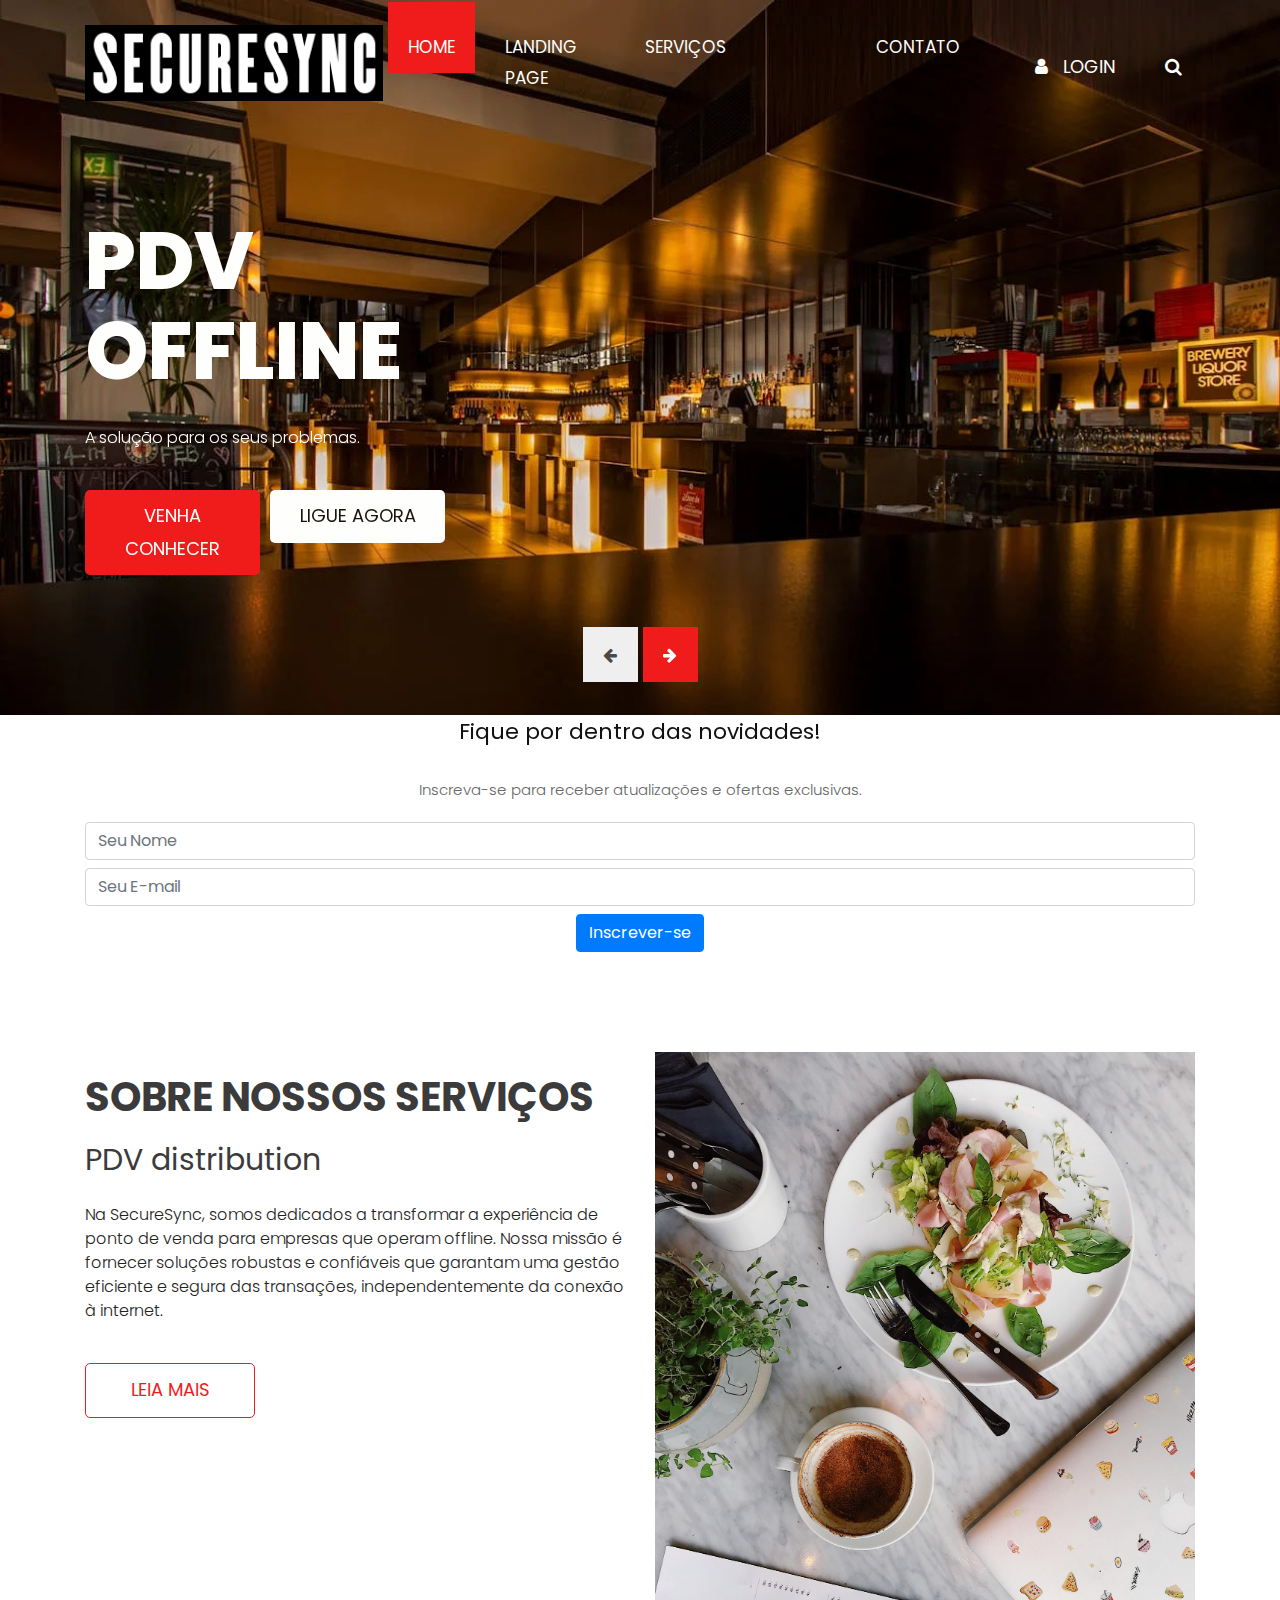
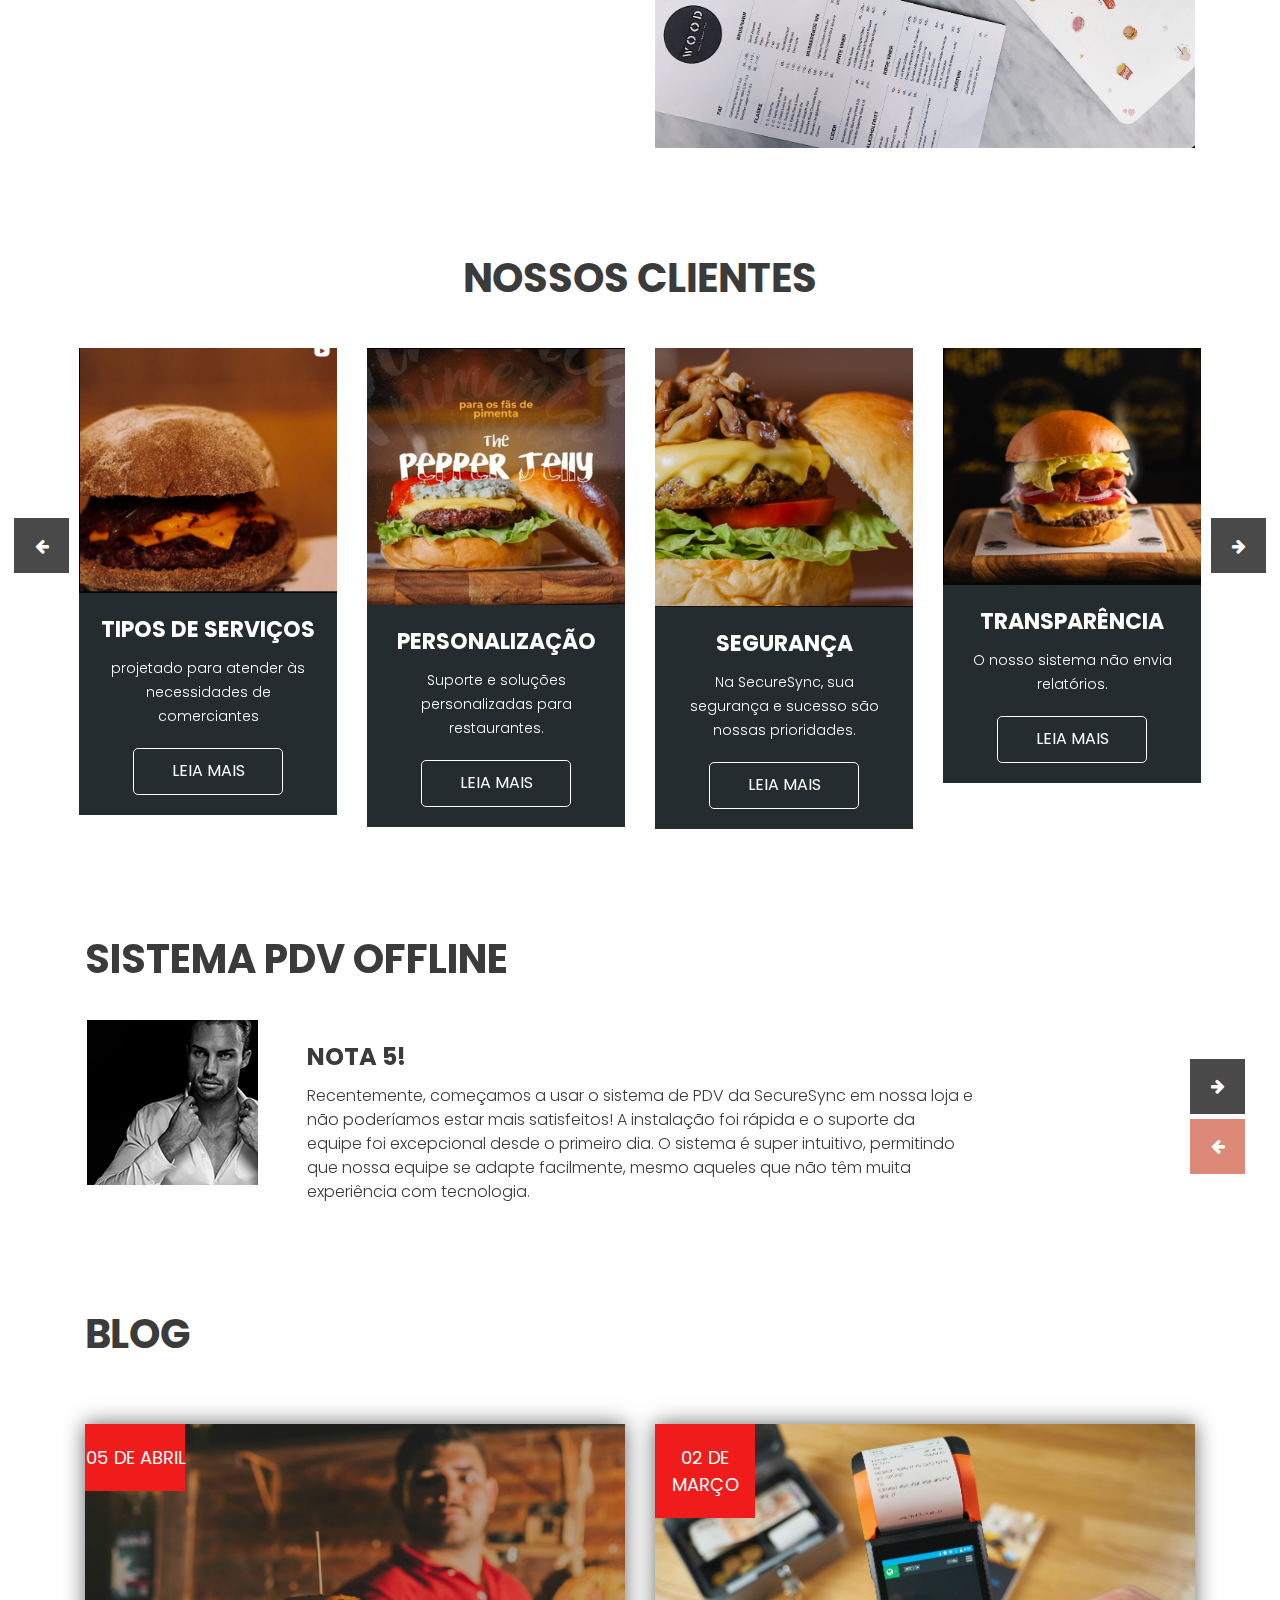
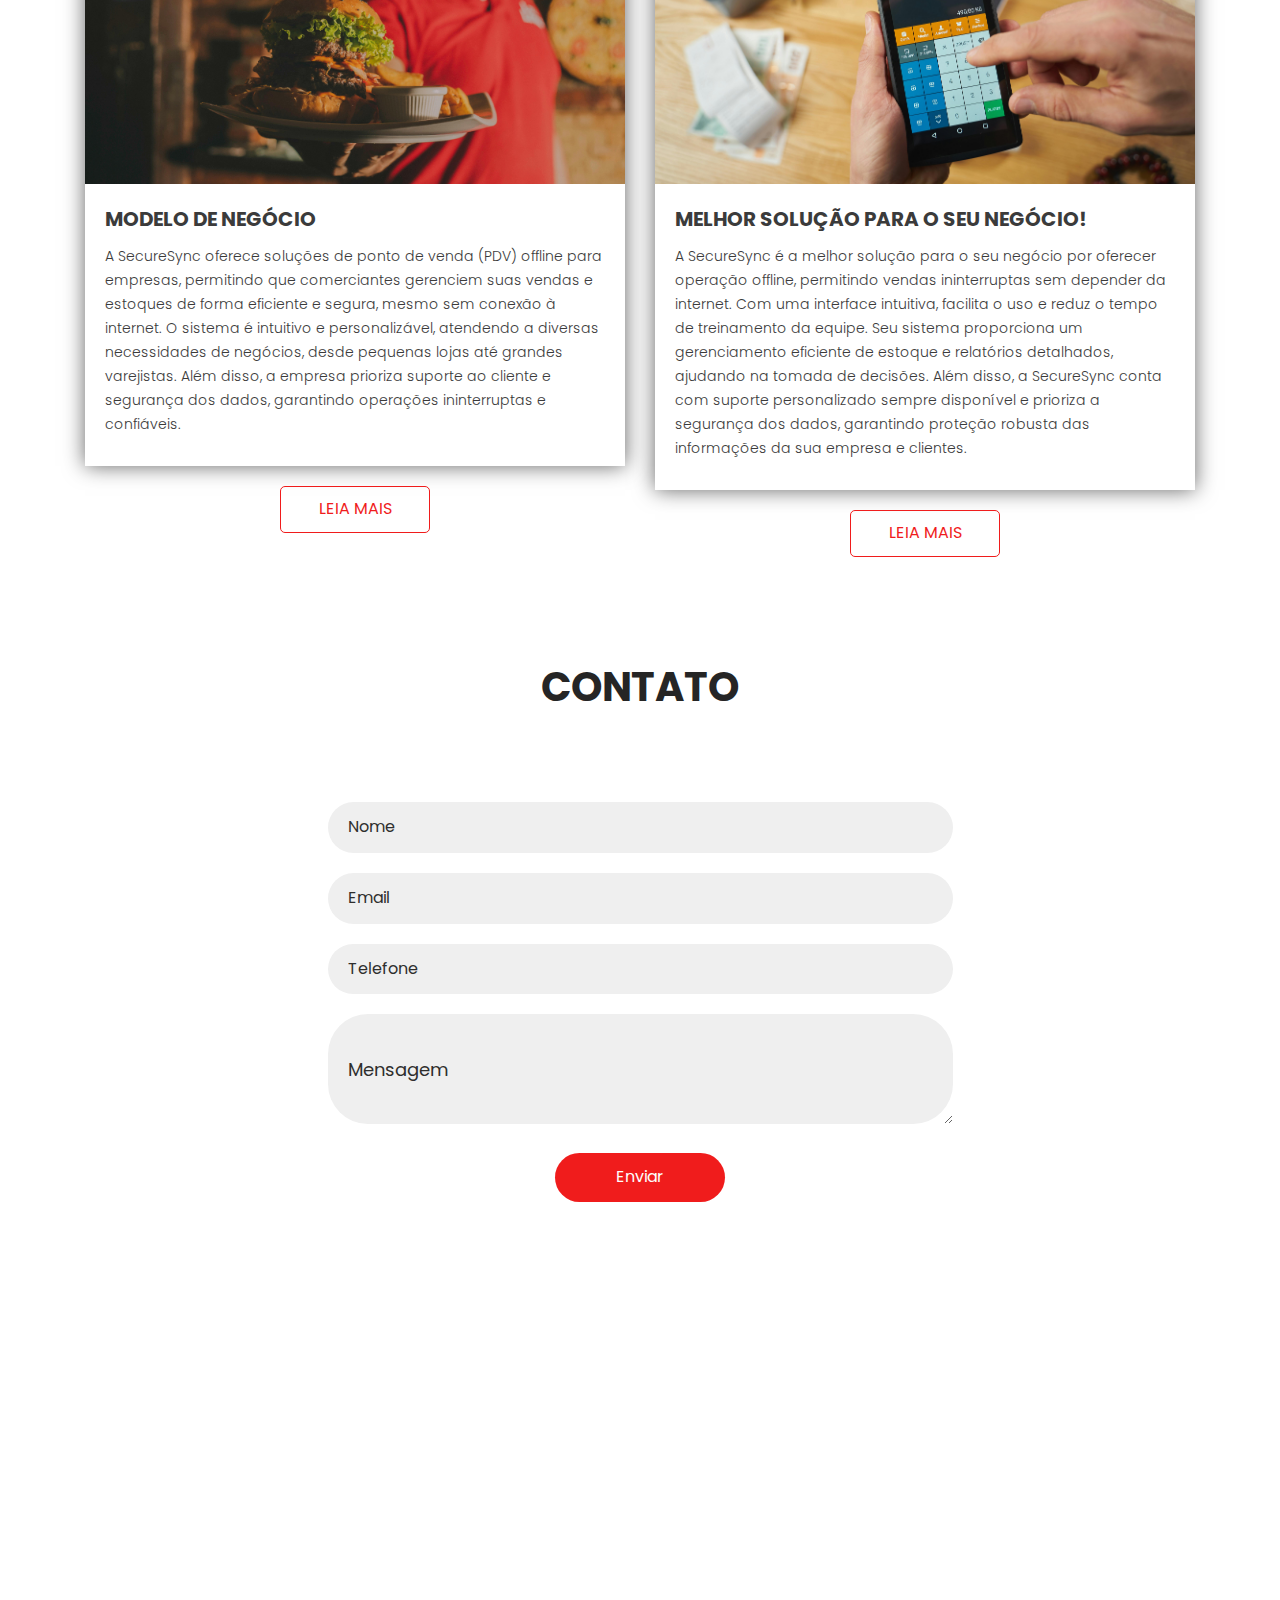
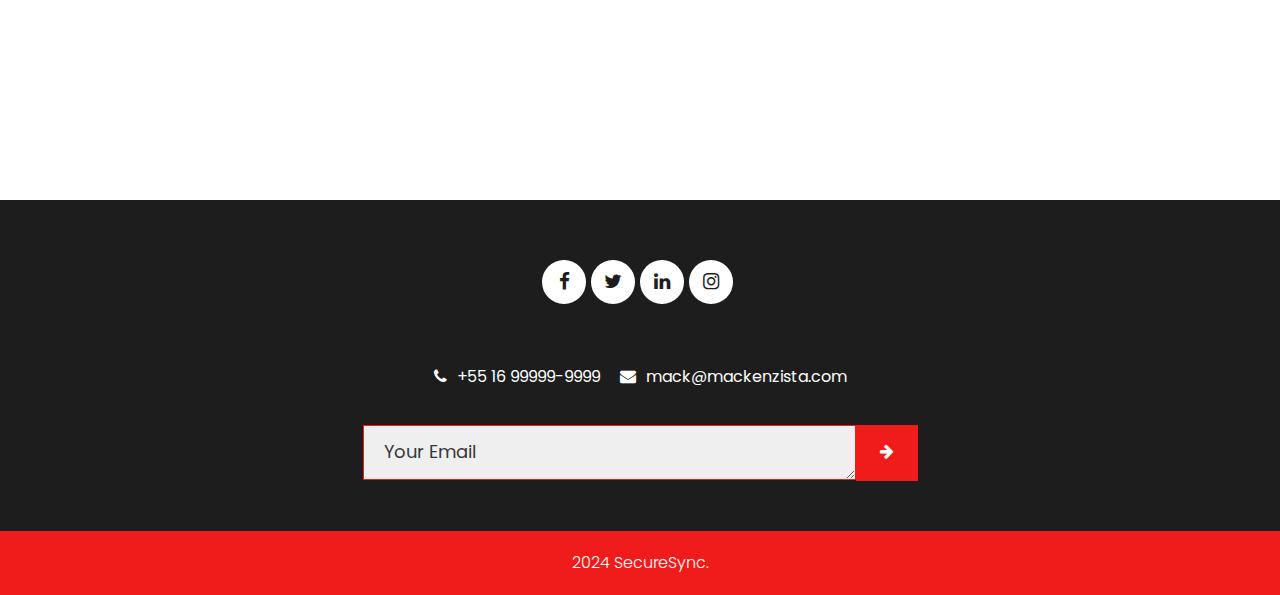
==== index.html @ dffb1c40 "v1.2" ====
<!DOCTYPE html>
<html>
   <head>
      <!-- basic -->
      <meta charset="utf-8">
      <meta http-equiv="X-UA-Compatible" content="IE=edge">
      <meta name="viewport" content="width=device-width, initial-scale=1">
      <!-- mobile metas -->
      <meta name="viewport" content="width=device-width, initial-scale=1">
      <meta name="viewport" content="initial-scale=1, maximum-scale=1">
      <!-- site metas -->
      <title>SECURESYNC</title>
      <meta name="keywords" content="">
      <meta name="description" content="">
      <meta name="author" content="">
      <!-- bootstrap css -->
      <link rel="stylesheet" type="text/css" href="css/bootstrap.min.css">
      <!-- style css -->
      <link rel="stylesheet" type="text/css" href="css/style.css">
      <!-- Responsive-->
      <link rel="stylesheet" href="css/responsive.css">
      <!-- fevicon -->
      <link rel="icon" href="images/fevicon.png" type="image/gif" />
      <!-- font css -->
      <link href="https://fonts.googleapis.com/css2?family=Poppins:wght@400;600;800&display=swap" rel="stylesheet">
      <!-- Scrollbar Custom CSS -->
      <link rel="stylesheet" href="css/jquery.mCustomScrollbar.min.css">
      <!-- Tweaks for older IEs-->
      <link rel="stylesheet" href="https://netdna.bootstrapcdn.com/font-awesome/4.0.3/css/font-awesome.css">
   </head>
   <body>
      <div class="header_section">
         <div class="container">
            <nav class="navbar navbar-expand-lg navbar-light bg-light">
               <a class="navbar-brand"href="index.html"><img src="images/logo.png"></a>
               <button class="navbar-toggler" type="button" data-toggle="collapse" data-target="#navbarSupportedContent" aria-controls="navbarSupportedContent" aria-expanded="false" aria-label="Toggle navigation">
               <span class="navbar-toggler-icon"></span>
               </button>
               <div class="collapse navbar-collapse" id="navbarSupportedContent">
                  <ul class="navbar-nav ml-auto">
                     <li class="nav-item active">
                        <a class="nav-link" href="index.html">HOME</a>
                     </li>
                     <li class="nav-item">
                        <a class="nav-link" href="about.html">LANDING PAGE</a>
                     </li>
                     <li class="nav-item">
                        <a class="nav-link" href="coffees.html">SERVIÇOS</a>
                     </li>
                     <li class="nav-item">
                        <a class="nav-link" href="shop.html"></a>
                     </li>
                     <li class="nav-item">
                        <a class="nav-link" href="blog.html"></a>
                     </li>
                     <li class="nav-item">
                        <a class="nav-link" href="contact.html">CONTATO</a>
                     </li>
                  </ul>
                  <form class="form-inline my-2 my-lg-0">
                     <div class="login_bt">
                        <ul>
                           <li><a href="#"><span class="user_icon"><i class="fa fa-user" aria-hidden="true"></i></span>Login</a></li>
                           <li><a href="#"><i class="fa fa-search" aria-hidden="true"></i></a></li>
                        </ul>
                     </div>
                  </form>
               </div>
            </nav>
         </div>
         <!-- banner section start --> 
         <div class="banner_section layout_padding">
            <div class="container">
               <div id="banner_slider" class="carousel slide" data-ride="carousel">
                  <div class="carousel-inner">
                     <div class="carousel-item active">
                        <div class="row">
                           <div class="col-md-12">
                              <div class="banner_taital_main">
                                 <h1 class="banner_taital">PDV <br>OFFLINE</h1>
                                 <p class="banner_text">A solução para os seus problemas. </p>
                                 <div class="btn_main">
                                    <div class="about_bt active"><a href="#">VENHA CONHECER</a></div>
                                    <div class="callnow_bt"><a href="#">Ligue Agora</a></div>
                                 </div>
                              </div>
                           </div>
                        </div>
                     </div>
                     <div class="carousel-item">
                        <div class="row">
                           <div class="col-md-12">
                              <div class="banner_taital_main">
                                 <h1 class="banner_taital">O SISTEMA<br>OFFLINE DE VENDAS</h1>
                                 <p class="banner_text">Venha conhecer a solução PDV para o seu restaurante. </p>
                                 <div class="btn_main">
                                    <div class="about_bt active"><a href="#">VENHA CONHECER</a></div>
                                    <div class="callnow_bt"><a href="#">Ligue Agora</a></div>
                                 </div>
                              </div>
                           </div>
                        </div>
                     </div>
                     <div class="carousel-item">
                        <div class="row">
                           <div class="col-md-12">
                              <div class="banner_taital_main">
                                 <h1 class="banner_taital">PDV <br>OFFLINE</h1>
                                 <p class="banner_text">A solução para os seus problemas. </p>
                                 <div class="btn_main">
                                    <div class="about_bt active"><a href="#">About Us</a></div>
                                    <div class="callnow_bt"><a href="#">Call Now</a></div>
                                 </div>
                              </div>
                           </div>
                        </div>
                     </div>
                  </div>
                  <a class="carousel-control-prev" href="#banner_slider" role="button" data-slide="prev">
                  <i class="fa fa-arrow-left"></i>
                  </a>
                  <a class="carousel-control-next" href="#banner_slider" role="button" data-slide="next">
                  <i class="fa fa-arrow-right"></i>
                  </a>
               </div>
            </div>
         </div>
         <!-- banner section end -->
      </div>
      <!-- header section end -->

      <!-- form section start -->
       <div><div class="lead_capture_section layout_padding">
         <div class="container">
            <h2 class="text-center">Fique por dentro das novidades!</h2>
            <p class="text-center">Inscreva-se para receber atualizações e ofertas exclusivas.</p>
            <form action="https://hooks.zapier.com/hooks/catch/20172269/2dtt31l/" method="POST" onsubmit="handleSubmit(event)" class="text-center">
               <input type="text" name="nome" placeholder="Seu Nome" required class="form-control mb-2" />
               <input type="email" name="email" placeholder="Seu E-mail" required class="form-control mb-2" />
               <button type="submit" class="btn btn-primary">Inscrever-se</button>
            </form>
            
            <div id="thank-you-message" style="display:none; margin-top: 20px;">
                <h1>Obrigado por se inscrever!</h1>
                <p>Você receberá atualizações em seu e-mail.</p>
            </div>
      <!-- form section end -->
                   
         </div>
      </div>
      </div>
      <!-- about section start -->
      <div class="about_section layout_padding">
         <div class="container">
            <div class="about_section_2">
               <div class="row">
                  <div class="col-md-6"> 
                     <div class="about_taital_box">
                        <h1 class="about_taital">Sobre nossos serviços</h1>
                        <h1 class="about_taital_1">PDV distribution</h1>
                        <p class=" about_text"> Na SecureSync, somos dedicados a transformar a experiência de ponto de venda para empresas que operam offline. Nossa missão é fornecer soluções robustas e confiáveis que garantam uma gestão eficiente e segura das transações, independentemente da conexão à internet.</p>
                        <div class="readmore_btn"><a href="#">Leia mais</a></div>
                     </div>
                  </div>
                  <div class="col-md-6"> 
                     <div class="image_iman"><img src="images/about-img.png" class="about_img"></div>
                  </div>
               </div>
            </div>
         </div>
      </div>
      <!-- about section end -->
      <!-- coffee section start -->
      <div class="coffee_section layout_padding">
         <div class="container">
            <div class="row">
               <div class="col-md-12">
                  <h1 class="coffee_taital">NOSSOS CLIENTES</h1>
               </div>
            </div>
         </div>
         <div class="coffee_section_2">
            <div id="main_slider" class="carousel slide" data-ride="carousel">
               <div class="carousel-inner">
                  <div class="carousel-item active">
                     <div class="container-fluid">
                        <div class="row">
                           <div class="col-lg-3 col-md-6">
                              <div class="coffee_img"><img src="images/img-1.png"></div>
                              <div class="coffee_box">
                                 <h3 class="types_text">TIPOS DE SERVIÇOS</h3>
                                 <p class="looking_text">projetado para atender às necessidades de comerciantes</p>
                                 <div class="read_bt"><a href="#">Leia mais</a></div>
                              </div>
                           </div>
                           <div class="col-lg-3 col-md-6">
                              <div class="coffee_img"><img src="images/img-2.png"></div>
                              <div class="coffee_box">
                                 <h3 class="types_text">PERSONALIZAÇÃO</h3>
                                 <p class="looking_text">Suporte e soluções personalizadas para restaurantes.</p>
                                 <div class="read_bt"><a href="#">Leia mais</a></div>
                              </div>
                           </div>
                           <div class="col-lg-3 col-md-6">
                              <div class="coffee_img"><img src="images/img-3.png"></div>
                              <div class="coffee_box">
                                 <h3 class="types_text">SEGURANÇA</h3>
                                 <p class="looking_text">Na SecureSync, sua segurança e sucesso são nossas prioridades.</p>
                                 <div class="read_bt"><a href="#">Leia mais</a></div>
                              </div>
                           </div>
                           <div class="col-lg-3 col-md-6">
                              <div class="coffee_img"><img src="images/img-4.png"></div>
                              <div class="coffee_box">
                                 <h3 class="types_text">TRANSPARÊNCIA</h3>
                                 <p class="looking_text">O nosso sistema não envia relatórios.</p>
                                 <div class="read_bt"><a href="#">Leia mais</a></div>
                              </div>
                           </div>
                        </div>
                     </div>
                  </div>
                  <div class="carousel-item">
                     <div class="container-fluid">
                        <div class="row">
                           <div class="col-lg-3 col-md-6">
                              <div class="coffee_img"><img src="images/img-1.png"></div>
                              <div class="coffee_box">
                                 <h3 class="types_text">TIPOS DE SERVIÇOS</h3>
                                 <p class="looking_text">projetado para atender às necessidades de comerciantes</p>
                                 <div class="read_bt"><a href="#">Leia mais</a></div>
                              </div>
                           </div>
                           <div class="col-lg-3 col-md-6">
                              <div class="coffee_img"><img src="images/img-2.png"></div>
                              <div class="coffee_box">
                                 <h3 class="types_text">PERSONALIZAÇÃO</h3>
                                 <p class="looking_text">Suporte e soluções personalizadas</p>
                                 <div class="read_bt"><a href="#">Leia mais</a></div>
                              </div>
                           </div>
                           <div class="col-lg-3 col-md-6">
                              <div class="coffee_img"><img src="images/img-3.png"></div>
                              <div class="coffee_box">
                                 <h3 class="types_text">SEGURANÇA</h3>
                                 <p class="looking_text">Na SecureSync, sua segurança e sucesso são nossas prioridades.</p>
                                 <div class="read_bt"><a href="#">Leia mais</a></div>
                              </div>
                           </div>
                           <div class="col-lg-3 col-md-6">
                              <div class="coffee_img"><img src="images/img-4.png"></div>
                              <div class="coffee_box">
                                 <h3 class="types_text">O nosso sistema não envia relatórios.</h3>
                                 <p class="looking_text">.</p>
                                 <div class="read_bt"><a href="#">Leia mais</a></div>
                              </div>
                           </div>
                        </div>
                     </div>
                  </div>
                  <div class="carousel-item">
                     <div class="container-fluid">
                        <div class="row">
                           <div class="col-lg-3 col-md-6">
                              <div class="coffee_img"><img src="images/img-1.png"></div>
                              <div class="coffee_box">
                                 <h3 class="types_text">TIPOS DE SERVIÇOS</h3>
                                 <p class="looking_text">projetado para atender às necessidades de comerciantes</p>
                                 <div class="read_bt"><a href="#">Leia mais</a></div>
                              </div>
                           </div>
                           <div class="col-lg-3 col-md-6">
                              <div class="coffee_img"><img src="images/img-2.png"></div>
                              <div class="coffee_box">
                                 <h3 class="types_text">PERSONALIZAÇÃO</h3>
                                 <p class="looking_text">Suporte e soluções personalizadas</p>
                                 <div class="read_bt"><a href="#">Leia mais</a></div>
                              </div>
                           </div>
                           <div class="col-lg-3 col-md-6">
                              <div class="coffee_img"><img src="images/img-3.png"></div>
                              <div class="coffee_box">
                                 <h3 class="types_text">SEGURANÇA</h3>
                                 <p class="looking_text">Na SecureSync, sua segurança e sucesso são nossas prioridades.</p>
                                 <div class="read_bt"><a href="#">Leia mais</a></div>
                              </div>
                           </div>
                           <div class="col-lg-3 col-md-6">
                              <div class="coffee_img"><img src="images/img-4.png"></div>
                              <div class="coffee_box">
                                 <h3 class="types_text">TRANSPARÊNCIA</h3>
                                 <p class="looking_text">O nosso sistema não envia relatórios.</p>
                                 <div class="read_bt"><a href="#">Leia mais</a></div>
                              </div>
                           </div>
                        </div>
                     </div>
                  </div>
               </div>
               <a class="carousel-control-prev" href="#main_slider" role="button" data-slide="prev">
               <i class="fa fa-arrow-left"></i>
               </a>
               <a class="carousel-control-next" href="#main_slider" role="button" data-slide="next">
               <i class="fa fa-arrow-right"></i>
               </a>
            </div>
         </div>
      </div>
      <!-- coffee section end -->
      <!-- client section start -->
      <div class="client_section layout_padding">
         <div class="container">
            <div id="custom_slider" class="carousel slide" data-ride="carousel">
               <div class="carousel-inner">
                  <div class="carousel-item active">
                     <div class="row">
                        <div class="col-md-12">
                           <h1 class="about_taital">SISTEMA PDV OFFLINE</h1>
                        </div>
                     </div>
                     <div class="client_section_2">
                        <div class="client_taital_main">
                           <div class="client_left">
                              <div class="client_img"><img src="images/client-img1.png"></div>
                           </div>
                           <div class="client_right">
                              <h3 class="moark_text">NOTA 5!</h3>
                              <p class="client_text">Recentemente, começamos a usar o sistema de PDV da SecureSync em nossa loja e não poderíamos estar mais satisfeitos! A instalação foi rápida e o suporte da equipe foi excepcional desde o primeiro dia. O sistema é super intuitivo, permitindo que nossa equipe se adapte facilmente, mesmo aqueles que não têm muita experiência com tecnologia.</p>
                           </div>
                        </div>
                     </div>
                  </div>
                  <div class="carousel-item">
                     <div class="row">
                        <div class="col-md-12">
                           <h1 class="about_taital">CLIENTES</h1>
                        </div>
                     </div>
                     <div class="client_section_2">
                        <div class="client_taital_main">
                           <div class="client_left">
                              <div class="client_img"><img src="images/client-img1.png"></div>
                           </div>
                           <div class="client_right">
                              <h3 class="moark_text">Uma mão na roda!</h3>
                              <p class="client_text">O fato de funcionar offline é um grande diferencial para nós, pois nunca temos problemas com a conexão durante as vendas. Além disso, as funcionalidades de gerenciamento de estoque e relatórios são muito úteis e nos ajudam a tomar decisões mais informadas.</p>
                           </div>
                        </div>
                     </div>
                  </div>
                  <div class="carousel-item">
                     <div class="row">
                        <div class="col-md-12">
                           <h1 class="about_taital">CLIENTES</h1>
                        </div>
                     </div>
                     <div class="client_section_2">
                        <div class="client_taital_main">
                           <div class="client_left">
                              <div class="client_img"><img src="images/client-img1.png"></div>
                           </div>
                           <div class="client_right">
                              <h3 class="moark_text">A solução para os problemas!</h3>
                              <p class="client_text">Recomendo a SecureSync a qualquer comerciante que esteja procurando uma solução confiável e eficiente para o ponto de venda. Com certeza, estamos vendo uma melhoria significativa na nossa operação!</p>
                           </div>
                        </div>
                     </div>
                  </div>
               </div>
               <a class="carousel-control-prev" href="#custom_slider" role="button" data-slide="prev">
               <i class="fa fa-arrow-left"></i>
               </a>
               <a class="carousel-control-next" href="#custom_slider" role="button" data-slide="next">
               <i class="fa fa-arrow-right"></i>
               </a>
            </div>
         </div>
      </div>
      <!-- client section end -->
      <!-- blog section start -->
      <div class="blog_section layout_padding">
         <div class="container">
            <div class="row">
               <div class="col-md-12">
                  <h1 class="about_taital">BLOG</h1>
               </div>
            </div>
            <div class="blog_section_2">
               <div class="row">
                  <div class="col-md-6">
                     <div class="blog_box">
                        <div class="blog_img"><img src="images/blog-img1.png"></div>
                        <h4 class="date_text">05 DE ABRIL</h4>
                        <h4 class="prep_text">MODELO DE NEGÓCIO</h4>
                        <p class="lorem_text">A SecureSync oferece soluções de ponto de venda (PDV) offline para empresas, permitindo que comerciantes gerenciem suas vendas e estoques de forma eficiente e segura, mesmo sem conexão à internet. O sistema é intuitivo e personalizável, atendendo a diversas necessidades de negócios, desde pequenas lojas até grandes varejistas. Além disso, a empresa prioriza suporte ao cliente e segurança dos dados, garantindo operações ininterruptas e confiáveis.</p>
                     </div>
                     <div class="read_btn"><a href="#">Leia mais</a></div>
                  </div>
                  <div class="col-md-6">
                     <div class="blog_box">
                        <div class="blog_img"><img src="images/blog-img2.png"></div>
                        <h4 class="date_text">02 DE MARÇO</h4>
                        <h4 class="prep_text">Melhor solução para o seu negócio!</h4>
                        <p class="lorem_text">A SecureSync é a melhor solução para o seu negócio por oferecer operação offline, permitindo vendas ininterruptas sem depender da internet. Com uma interface intuitiva, facilita o uso e reduz o tempo de treinamento da equipe. Seu sistema proporciona um gerenciamento eficiente de estoque e relatórios detalhados, ajudando na tomada de decisões. Além disso, a SecureSync conta com suporte personalizado sempre disponível e prioriza a segurança dos dados, garantindo proteção robusta das informações da sua empresa e clientes.</p>
                     </div>
                     <div class="read_btn"><a href="#">Leia mais</a></div>
                  </div>
               </div>
            </div>
         </div>
      </div>
      <!-- blog section end -->
      <!-- contact section start -->
      <div class="contact_section layout_padding">
         <div class="container">
            <div class="row">
               <div class="col-sm-12">
                  <h1 class="contact_taital">CONTATO</h1>
               </div>
            </div>
         </div>
         <div class="container-fluid">
            <div class="contact_section_2">
               <div class="row">
                  <div class="col-md-12">
                     <div class="mail_section_1">
                        <input type="text" class="mail_text" placeholder="Nome" name="Seu nome">
                        <input type="text" class="mail_text" placeholder="Email" name="Seu email">
                        <input type="text" class="mail_text" placeholder="Telefone" name="Seu número de telefone">
                        <textarea class="massage-bt" placeholder="Mensagem" rows="5" id="comment" name="Sua mensagem"></textarea>
                        <div class="send_bt"><a href="#">Enviar</a></div>
                     </div>
                  </div>
                  <div class="map_main">
                     <div class="map-responsive">
                        <iframe src="https://www.google.com/maps/embed/v1/place?key=AIzaSyA0s1a7phLN0iaD6-UE7m4qP-z21pH0eSc&amp;q=Eiffel+Tower+Paris+France" width="250" height="500" frameborder="0" style="border:0; width: 100%;" allowfullscreen=""></iframe>
                     </div>
                  </div>
               </div>
            </div>
         </div>
      </div>
      <!-- contact section end -->
      <!-- footer section start -->
      <div class="footer_section layout_padding">
         <div class="container">
            <div class="row">
               <div class="col-md-12">
                  <div class="footer_social_icon">
                     <ul>
                        <li><a href="#"><i class="fa fa-facebook" aria-hidden="true"></i></a></li>
                        <li><a href="#"><i class="fa fa-twitter" aria-hidden="true"></i></a></li>
                        <li><a href="#"><i class="fa fa-linkedin" aria-hidden="true"></i></a></li>
                        <li><a href="#"><i class="fa fa-instagram" aria-hidden="true"></i></a></li>
                     </ul>
                  </div>
                  <div class="location_text">
                     <ul>
                        <li>
                           <a href="#">
                           <i class="fa fa-phone" aria-hidden="true"></i><span class="padding_left_10">+55 16 99999-9999</span>
                           </a>
                        </li>
                        <li>
                           <a href="#">
                           <i class="fa fa-envelope" aria-hidden="true"></i><span class="padding_left_10">mack@mackenzista.com</span>
                           </a>
                        </li>
                     </ul>
                  </div>
                  <div class="form-group">
                     <textarea class="update_mail" placeholder="Your Email" rows="5" id="comment" name="Your Email"></textarea>
                     <div class="subscribe_bt"><a href="#"><i class="fa fa-arrow-right" aria-hidden="true"></i></a></div>
                  </div>
               </div>
            </div>
         </div>
      </div>
      <!-- footer section end -->
      <!-- copyright section start -->
      <div class="copyright_section">
         <div class="container">
            <div class="row">
               <div class="col-sm-12">
                  <p class="copyright_text">2024 SecureSync.<a href="https://html.design"></a>
               </div>
            </div>
         </div>
      </div>
      <!-- copyright section end -->
      <!-- Javascript files-->
      <script src="js/form-handler.js"></script>
      <script src="js/jquery.min.js"></script>
      <script src="js/popper.min.js"></script>
      <script src="js/bootstrap.bundle.min.js"></script>
      <script src="js/jquery-3.0.0.min.js"></script>
      <script src="js/plugin.js"></script>
      <!-- sidebar -->
      <script src="js/jquery.mCustomScrollbar.concat.min.js"></script>
      <script src="js/custom.js"></script>
   </body>
</html>
---- css/style.css ----
/*--------------------------------------------------------------------- File Name: style.css ---------------------------------------------------------------------*/


/*--------------------------------------------------------------------- import Files ---------------------------------------------------------------------*/

@import url(animate.min.css);
@import url(normalize.css);
@import url(icomoon.css);
@import url(css/font-awesome.min.css);
@import url(meanmenu.css);
@import url(owl.carousel.min.css);
@import url(swiper.min.css);
@import url(slick.css);
@import url(jquery.fancybox.min.css);
@import url(jquery-ui.css);
@import url(nice-select.css);

/*--------------------------------------------------------------------- skeleton ---------------------------------------------------------------------*/

* {
    box-sizing: border-box !important;
    transition: ease all 0.5s;
}

html {
    scroll-behavior: smooth;
}

body {
    color: #666666;
    font-size: 14px;
    font-family: 'Poppins', sans-serif;
    line-height: 1.80857;
    font-weight: normal;
    overflow-x: hidden;
}

a {
    color: #1f1f1f;
    text-decoration: none !important;
    outline: none !important;
    -webkit-transition: all .3s ease-in-out;
    -moz-transition: all .3s ease-in-out;
    -ms-transition: all .3s ease-in-out;
    -o-transition: all .3s ease-in-out;
    transition: all .3s ease-in-out;
}

h1,
h2,
h3,
h4,
h5,
h6 {
    letter-spacing: 0;
    font-weight: normal;
    position: relative;
    padding: 0 0 10px 0;
    font-weight: normal;
    line-height: normal;
    color: #111111;
    margin: 0
}

h1 {
    font-size: 24px
}

h2 {
    font-size: 22px
}

h3 {
    font-size: 18px
}

h4 {
    font-size: 16px
}

h5 {
    font-size: 14px
}

h6 {
    font-size: 13px
}

*,
*::after,
*::before {
    -webkit-box-sizing: border-box;
    -moz-box-sizing: border-box;
    box-sizing: border-box;
}

h1 a,
h2 a,
h3 a,
h4 a,
h5 a,
h6 a {
    color: #212121;
    text-decoration: none!important;
    opacity: 1
}

button:focus {
    outline: none;
}

ul,
li,
ol {
    margin: 0px;
    padding: 0px;
    list-style: none;
}

p {
    margin: 20px;
    font-weight: 300;
    font-size: 15px;
    line-height: 24px;
}

a {
    color: #222222;
    text-decoration: none;
    outline: none !important;
}

a,
.btn {
    text-decoration: none !important;
    outline: none !important;
    -webkit-transition: all .3s ease-in-out;
    -moz-transition: all .3s ease-in-out;
    -ms-transition: all .3s ease-in-out;
    -o-transition: all .3s ease-in-out;
    transition: all .3s ease-in-out;
}

img {
    max-width: 100%;
    height: auto;
}

 :focus {
    outline: 0;
}

.paddind_bottom_0 {
    padding-bottom: 0 !important;
}

.btn-custom {
    margin-top: 20px;
    background-color: transparent !important;
    border: 2px solid #ddd;
    padding: 12px 40px;
    font-size: 16px;
}

.lead {
    font-size: 18px;
    line-height: 30px;
    color: #767676;
    margin: 0;
    padding: 0;
}

.form-control:focus {
    border-color: #ffffff !important;
    box-shadow: 0 0 0 .2rem rgba(255, 255, 255, .25);
}

.navbar-form input {
    border: none !important;
}

.badge {
    font-weight: 500;
}

blockquote {
    margin: 20px 0 20px;
    padding: 30px;
}

button {
    border: 0;
    margin: 0;
    padding: 0;
    cursor: pointer;
}

.full {
    float: left;
    width: 100%;
}

.layout_padding {
    padding-top: 100px;
    padding-bottom: 0px;
}

.padding_0 {
    padding: 0px;
}


/* header section start */

.header_section {
    width: 100%;
    float: left;
    background-image: url(../images/banner-bg.png);
    height: auto;
    background-size: 100% 100%;
    background-repeat: no-repeat;
}

.header_bg {
    width: 100%;
    float: left;
    background: #1d1d1d
    height: auto;
    background-size: 100%;
}

.bg-light {
    background-color: transparent !important;
}

.mr-auto,
.mx-auto {
    margin: 0 auto;
    text-align: center;
}

.navbar-expand-lg .navbar-nav .nav-link {
    padding: 30px 20px 10px 20px;
    font-size: 17px;
    color: #fefefd;
    text-transform: uppercase;
    background-color: transparent;
    margin: 0px 5px;
}

.navbar-light .navbar-nav .nav-link:focus,
.navbar-light .navbar-nav .nav-link:hover {
    color: #fefefd;
    background-color: #f01c1c;
}

.navbar-light .navbar-nav .active>.nav-link,
.navbar-light .navbar-nav .nav-link.active,
.navbar-light .navbar-nav .nav-link.show,
.navbar-light .navbar-nav .show>.nav-link {
    color: #fefefd;
    background-color: #f01c1c;
}

.navbar-brand {
    margin: 0px;
    float: right;
}

.navbar {
    padding: 0px 0px 20px 0px;
}

.user_icon {
    padding-right: 15px;
}

.login_bt {
    width: 210px;
    margin-top: 28px;
}

.login_bt ul {
    margin: 0px;
    padding: 0px;
}

.login_bt li a {
    float: left;
    font-size: 18px;
    color: #fefefd;
    text-transform: uppercase;
    padding: 0px 0px 0px 50px;
}

.login_bt li a:hover {
    color: #f01c1c;
}

.navbar-brand{
    margin-top: 20px;
}


/* header section end */


/* banner section start */

.banner_section {
    width: 100%;
    float: left;
    padding: 90px 0px 140px 0px;
}

.banner_taital_main {
    width: 100%;
    float: left;
}

.banner_taital {
    width: 100%;
    font-size: 80px;
    color: #fefefd;
    font-weight: 800;
    line-height: 90px;
}

.banner_text {
    width: 100%;
    float: left;
    font-size: 16px;
    color: #fefefd;
    margin: 20px 0px 0px 0px;
}

.btn_main {
    width: 100%;
    float: left;
    padding-top: 40px;
}

.about_bt {
    width: 175px;
    float: left;
}

.about_bt a {
    width: 100%;
    float: left;
    font-size: 18px;
    background-color: #fefefd;
    color: #1c130f;
    text-align: center;
    padding: 10px;
    border-radius: 5px;
    text-transform: uppercase;
}

.about_bt a:hover {
    color: #fefefd;
    background-color: #f01c1c;
}


.about_bt.active a {
    color: #fefefd;
    background-color: #f01c1c;
}

.callnow_bt {
    width: 175px;
    float: left;
}

.callnow_bt a {
    width: 100%;
    float: left;
    font-size: 18px;
    background-color: #fefefd;
    color: #1c130f;
    text-align: center;
    padding: 10px;
    margin-left: 10px;
    border-radius: 5px;
    text-transform: uppercase;
}

.callnow_bt a:hover {
    color: #fefefd;
    background-color: #f01c1c;
}

#banner_slider a.carousel-control-prev {
    left: 0px;
    top: 411px;
    right: 60px;
}

#banner_slider a.carousel-control-next {
    right: 0px;
    top: 411px;
    left: 60px;
    color: #fefefd;
    background-color: #f01c1c;
}

#banner_slider .carousel-control-next,
#banner_slider .carousel-control-prev {
    width: 55px;
    height: 55px;
    opacity: 1;
    font-size: 16px;
    color: #4a4949;
    background-color: #efefef;
    margin: 0 auto;
    text-align: center;
}

#banner_slider .carousel-control-next:focus,
#banner_slider .carousel-control-next:hover,
#banner_slider .carousel-control-prev:focus,
#banner_slider .carousel-control-prev:hover {
    color: #fefefd;
    background-color: #f01c1c;
}

.banner_img {
    width: 100%;
    float: left;
    text-align: center;
}


/* banner section end */

/* about section start */

.about_section {
    width: 100%;
    float: left;
}

.about_section_2 {
    width: 100%;
    float: left;
}

.about_taital {
    width: 100%;
    float: left;
    font-size: 40px;
    color: #3b3b3b;
    text-transform: uppercase;
    font-weight: bold;
    padding-bottom: 0px;
}

.about_taital_box {
    width: 100%;
    float: left;
    padding-top: 15px;
}

.about_img {
    width: 100%;
}

.about_taital_1 {
    width: 100%;
    float: left;
    font-size: 30px;
    color: #3b3b3b;
    margin: 10px 0px;
}

.about_text {
    width: 100%;
    float: left;
    font-size: 16px;
    color: #232222;
    margin: 0px;
}

.readmore_btn {
    width: 170px;
    float: left;
    margin-top: 40px;
}

.readmore_btn a {
    width: 100%;
    float: left;
    font-size: 18px;
    color: #f01c1c;
    text-transform: uppercase;
    border-radius: 5px;
    border: 1px solid #f01c1c;
    padding: 10px;
    border-radius: 5px;
    text-align: center;
}

.readmore_btn a:hover {
    color: #4a4949;
    border: 1px solid #4a4949;
}


/* about section end */

/* coffee section start */

.coffee_section {
    width: 100%;
    float: left;
}

.coffee_taital {
    width: 100%;
    float: left;
    font-size: 40px;
    color: #3b3b3b;
    text-transform: uppercase;
    text-align: center;
    font-weight: bold;
    padding-bottom: 0px;
}

.coffee_section_2 {
    width: 90%;
    margin: 0 auto;
    text-align: center;
    padding-top: 40px;
}

.coffee_img img {
    width: 100%;
    float: left;
}
.coffee_box {
    width: 100%;
    float: left;
    background-color: #242c2f;
    height: auto;
    padding: 20px 20px;
}
.coffee_box:hover {
    background-color: #f01c1c;
}

.types_text {
    width: 100%;
    float: left;
    font-size: 22px;
    color: #fefefd;
    text-align: center;
    font-weight: bold;
}

.looking_text {
    width: 100%;
    float: left;
    font-size: 14px;
    color: #fefefd;
    text-align: center;
    margin: 0px;
}

.read_bt {
    width: 150px;
    margin: 0 auto;
    text-align: center;
    padding-top: 20px;
    display: flex;
}

.read_bt a {
    width: 100%;
    float: left;
    font-size: 16px;
    color: #fefefd;
    text-align: center;
    border-radius: 5px;
    border: 1px solid #fefefd;
    text-transform: uppercase;
    padding: 8px;
}

.read_bt a:hover {
    color: #fefefd;
    border: 1px solid #fefefd;
}

#main_slider a.carousel-control-prev {
    left: -50px;
    top: 170px;
}

#main_slider a.carousel-control-next {
    right: -50px;
    top: 170px;

}

#main_slider .carousel-control-next,
#main_slider .carousel-control-prev {
    width: 55px;
    height: 55px;
    opacity: 1;
    font-size: 16px;
    color: #fefefd;
    background-color: #4a4949;
}

#main_slider .carousel-control-next:focus,
#main_slider .carousel-control-next:hover,
#main_slider .carousel-control-prev:focus,
#main_slider .carousel-control-prev:hover {
    color: #fefefd;
    background-color: #f01c1c;
}


/* coffee section end */


/* client section start */

.client_section {
    width: 100%;
    float: left;
}

.client_section_2 {
    width: 100%;
    float: left;
}

.client_taital_main {
    width: 100%;
    display: flex;
    padding-top: 30px;
}

.client_left {
    width: 20%;
    float: left;
}

.client_img {
    width: 90%;
}

.client_right {
    width: 80%;
    float: left;
    padding-top: 20px;
}

.moark_text {
    width: 100%;
    float: left;
    font-size: 24px;
    color: #3b3b3b;
    font-weight: bold;
}

.client_text {
    width: 75%;
    float: left;
    font-size: 16px;
    color: #3b3b3b;
    margin: 0px;
}

#custom_slider a.carousel-control-prev {
    left: initial;
    top: 190px;
    right: -50px;
    color: #fefefd;
    background-color: #dc8977;
}

#custom_slider a.carousel-control-next {
    right: -50px;
    top: 130px;

}

#custom_slider .carousel-control-next,
#custom_slider .carousel-control-prev {
    width: 55px;
    height: 55px;
    opacity: 1;
    font-size: 16px;
    color: #fefefd;
    background-color: #4a4949;
}

#custom_slider .carousel-control-next:focus,
#custom_slider .carousel-control-next:hover,
#custom_slider .carousel-control-prev:focus,
#custom_slider .carousel-control-prev:hover {
    color: #fefefd;
    background-color: #dc8977;
}


/* client section end */

/* blog section start */

.blog_section {
    width: 100%;
    float: left;
}

.blog_section_2 {
    width: 100%;
    float: left;
    padding-top: 60px;
}

.blog_box {
    width: 100%;
    background-color: #ffffff;
    box-shadow: 0px 0px 20px 0px;
    padding: 0px 0px 30px 0px;
}

.blog_img {
    width: 100%;
}

.date_text {
    width: 100px;
    font-size: 18px;
    color: #ffffff;
    text-align: center;
    text-transform: uppercase;
    padding: 20px 0px;
    background-color: #f01c1c;
    position: absolute;
    top: 0px;
}

.prep_text {
    width: 100%;
    font-size: 20px;
    color: #3b3b3b;
    text-transform: uppercase;
    font-weight: bold;
    padding: 20px 20px 10px 20px;
}

.lorem_text {
    width: 100%;
    font-size: 14px;
    color: #3b3b3b;
    margin: 0px;
    padding: 0px 20px;
}

.read_btn {
    width: 150px;
    margin: 0 auto;
    text-align: center;
    padding-top: 20px;
    display: flex;
}

.read_btn a {
    width: 100%;
    float: left;
    font-size: 16px;
    color: #f01c1c;
    text-align: center;
    border-radius: 5px;
    border: 1px solid #f01c1c;
    text-transform: uppercase;
    padding: 8px;
}

.read_btn a:hover {
    color: #3b3b3b;
    border: 1px solid #3b3b3b;
}

/* blog section end */


/* contact section start */

.contact_section {
    width: 100%;
    float: left;
}

.contact_taital {
    width: 100%;
    float: left;
    font-size: 40px;
    color: #252525;
    font-weight: bold;
    text-align: center;
    text-transform: uppercase;
}

.contact_section_2 {
    width: 100%;
    float: left;
    padding-top: 55px;
}

.padding_left_0 {
    padding-left: 0px;
}

.mail_section_1 {
    width: 50%;
    margin: 0 auto;
}

.mail_text {
    width: 100%;
    float: left;
    font-size: 16px;
    color: #2e2e2d;
    border: 0px;
    background-color: #efefef;
    padding: 11px 20px;
    margin-top: 20px;
    border-radius: 40px;
    font-family: 'Poppins', sans-serif;
}

input.mail_text::placeholder {
    color: #2e2e2d;
}

.massage-bt {
    color: #2e2e2d;
    width: 100%;
    height: 110px;
    font-size: 18px;
    background-color: #efefef;
    padding: 40px 20px 0px 20px;
    border: 0px;
    height: 110px;
    margin-top: 20px;
    border-radius: 40px;
    font-family: 'Poppins', sans-serif;
}

textarea#comment.massage-bt::placeholder {
    color: #2e2e2d;
}

.send_bt {
    width: 170px;
    margin: 0 auto;
    text-align: center;
}

.send_bt a {
    width: 100%;
    text-align: center;
    font-size: 16px;
    color: #fefefd;
    background-color: #f01c1c;
    padding: 10px;
    margin-top: 20px;
    display: block;
    border-radius: 40px;
}

.send_bt a:hover {
    color: #161616;
    background-color: #efefef;
}

.map_main {
    width: 100%;
    float: left;
    margin-top: 90px;
}


/* contact section end */


/* footer section start */

.footer_section {
    width: 100%;
    float: left;
    height: auto;
    background-color: #1d1d1d;
    background-size: 100%;
    padding: 50px 0px;
}

.address_text {
    width: 100%;
    float: left;
    text-align: center;
    font-size: 30px;
    color: #fefefd;
    font-weight: bold;
    padding-bottom: 50px;
}

.footer_text {
    width: 60%;
    margin: 0 auto;
    font-size: 16px;
    color: #fefefd;
    text-align: center;
}

.location_text {
    width: 100%;
    margin: 0 auto;
    text-align: center;
    padding-top: 50px;
}

.location_text ul {
    margin: 0px;
    padding: 0px;
    display: inline-block;
}

.location_text li {
    float: left;
    font-size: 16px;
    color: #ffffff;
    padding: 0px 10px 5px 10px;
}

.location_text li a {
    color: #ffffff;
}

.location_text li a:hover {
    color: #f01c1c;
}

.padding_left_10 {
    padding-left: 10px;
}

.social_icon {
    width: 100%;
    display: inline-block;
    text-align: center;
    margin-top: 10px;
}

.footer_social_icon {
    width: 100%;
    margin: 0 auto;
    text-align: center;
}

.footer_social_icon ul {
    margin: 0px;
    padding: 0px;
    display: inline-block;
}

.footer_social_icon li {
    float: left;
}

.footer_social_icon li a {
    float: left;
    padding: 5px 10px;
    background-color: #fff;
    color: #1d1d1d;
    border-radius: 100%;
    font-size: 19px;
    margin-right: 5px;
    width: 44px;
    text-align: center;
    margin-top: 10px;
}

.footer_social_icon li a:hover {
    background-color: #ffffff;
    color: #f01c1c;
}

.update_mail {
    color: #383838;
    width: 100%;
    height: 55px;
    font-size: 18px;
    padding: 10px 20px 0px 20px;
    background-color: #efefef;
    margin: 0 auto;
    justify-content: center;
    align-items: center;
    display: block;
    margin-top: 20px;
    border: 1px solid #f01c1c;
}

textarea#comment.update_mail::placeholder {
    color: #383838;
}

.form-group {
    margin-bottom: 1rem;
    display: flex;
    width: 50%;
    margin: 0 auto;
    text-align: center;
}

.subscribe_bt {
    width: 70px;
    float: left;
    padding-top: 20px;
}

.subscribe_bt a {
    width: 100%;
    float: left;
    color: #fefefd;
    font-size: 16px;
    padding: 13px 0px 14px 0px;
    background-color: #f01c1c;
    text-transform: uppercase;
    text-align: center;
}

.subscribe_bt a:hover {
    color: #fefefd;
    background-color: #f01c1c;
}


/* footer section end */


/* copyright section start */

.copyright_section {
    width: 100%;
    float: left;
    background-color: #f01c1c;
    height: auto;
}

.copyright_text {
    width: 100%;
    float: left;
    font-size: 16px;
    color: #fefefd;
    text-align: center;
    margin-left: 0px;
    font-family: 'Poppins', sans-serif;
}

.copyright_text a {
    color: #fefefd;
}

.copyright_text a:hover {
    color: #252525;
}


/* copyright section end */

.margin_top90 {
    margin-top: 90px;
}
---- css/responsive.css ----
/*--------------------------------------------------------------------- File Name: responsive.css ---------------------------------------------------------------------*/


/*------------------------------------------------------------------- 991px x 768px ---------------------------------------------------------------------*/

@media only screen and (min-width: 768px) and (max-width: 991px) {
    .header-search {
        padding: 15px 0px;
    }
}


/*------------------------------------------------------------------- 767px x 599px ---------------------------------------------------------------------*/

@media only screen and (min-width: 599px) and (max-width: 767px) {
    .logo {
        text-align: center;
    }
    .cart-content-right {
        padding-bottom: 5px;
    }
    .mg {
        margin: 0px 0px;
    }
    .menu-area-main {
        height: 256px;
        overflow-y: auto;
    }
    .megamenu>.row [class*="col-"] {
        padding: 0px;
    }
    .menu-area-main .megamenu .men-cat {
        padding: 0px 15px;
    }
    .menu-area-main .megamenu .women-cat {
        padding: 0px 15px;
    }
    .menu-area-main .megamenu .el-cat {
        padding: 0px 15px;
    }
    .mean-container .mean-nav ul li a.mean-expand {
        height: 19px;
    }
    .category-box.women-box {
        display: none;
    }
    .cart-box {
        display: inline-block;
        margin: 0px 30px;
    }
    .wish-box {
        float: none;
        margin: 0px 30px;
        display: inline-block;
    }
    .menu-add {
        display: none;
    }
    .category-box {
        display: none;
    }
    .mean-container .mean-nav ul li ol {
        padding: 0px;
    }
    .mean-container .mean-nav ul li a {
        padding: 10px 20px;
        width: 94.8%;
    }
    .mean-container .mean-nav ul li li a {
        width: 92%;
        padding: 1em 4%;
    }
    .mean-container .mean-nav ul li li li a {
        width: 100%;
    }
    .header-search {
        padding: 15px 0px;
    }
    #collapseFilter.d-md-block {
        padding: 30px 0px;
    }
}


/*------------------------------------------------------------------- 599px x 280px ---------------------------------------------------------------------*/

@media only screen and (min-width: 280px) and (max-width: 599px) {
    .cart-content-right {
        padding-bottom: 5px;
    }
    .megamenu>.row [class*="col-"] {
        padding: 0px;
    }
    .menu-area-main .megamenu .men-cat {
        padding: 0px 15px;
    }
    .menu-area-main .megamenu .women-cat {
        padding: 0px 15px;
    }
    .menu-area-main .megamenu .el-cat {
        padding: 0px 15px;
    }
    .mean-container .mean-nav ul li a {
        padding: 1em 4%;
        width: 92%;
    }
    .mean-container .mean-nav ul li li a {
        width: 90%;
        padding: 1em 5%;
    }
    .mean-container .sub-full.megamenu-categories ol li a {
        padding: 5px 0px;
        text-transform: capitalize;
        width: 100%;
    }
    .megamenu .sub-full.megamenu-categories .women-box .banner-up-text a {
        width: auto;
        border: none;
        float: none;
    }
    .menu-area-main {
        height: 45px;
        overflow-y: auto;
    }
    .mean-container .mean-nav ul li a.mean-expand {
        top: 0;
    }
}

@media (min-width: 992px) and (max-width: 1199px) {
    .navbar {
        padding: 0px 0px 15px 0px;
    }

    .login_bt {
        width: 140px;
        margin-top: 28px;
    }

    .login_bt li a {
        padding: 0px 0px 0px 20px;
    }

    .navbar-expand-lg .navbar-nav .nav-link {
        padding: 30px 10px 10px 10px;
    }

    .about_taital_box {
        padding-top: 0px;
    }

    .about_taital_1 {
        font-size: 26px;
        margin: 0px;
    }

    .readmore_btn {
        margin-top: 20px;
    }

    .about_img {
        height: 300px;
    }

    .types_text {
        font-size: 17px;
    }

    #custom_slider a.carousel-control-next {
        right: 0px;
        top: 175px;
    }

    #custom_slider a.carousel-control-prev {
        right: 0px;
        top: 120px;
        left: initial;
    }



}

@media (min-width: 768px) and (max-width: 991px) {
    .navbar {
        padding: 15px 0px;
    }
    .navbar-light .navbar-toggler {
        color: #fff;
        border-color: #fff;
        background: #fff;
    }
    .navbar-expand-lg .navbar-nav .nav-link {
        color: #ffffff;
        padding: 10px 20px;
    }
    .header_section {
        background-size: cover;
    }
    .navbar-expand-lg .navbar-nav .nav-link {
        text-align: center;
    }
    .search_bt {
        width: 100%;
        text-align: center;
    }
    #banner_slider a.carousel-control-next {
        right: 0px;
        top: 585px;
        left: 170px;
        display: none;
    }
    #banner_slider a.carousel-control-prev {
        left: 100px;
        top: 585px;
        display: none;
    }
    .banner_section .row {
        display: flex;
        flex-direction: column-reverse;
    }
    .banner_taital_main {
        padding-top: 0px;
    }

    .about_taital_box {
        padding-top: 0;
    }

    .about_taital {
        font-size: 30px;
    }

    .about_text {
        font-size: 14px;
    }

    .about_taital_1 {
        font-size: 24px;
        margin: 0px;
    }

    .readmore_btn {
        margin-top: 20px;
    }

    #main_slider a.carousel-control-prev {
        left: -38px;
        top: 440px;
    }

    #main_slider a.carousel-control-next {
        right: -38px;
        top: 440px;
    }

    .coffee_img {
        margin-top: 20px;
    }

    .client_right {
        padding-top: 0px;
    }

    .client_text {
        width: 90%;
    }

    #custom_slider a.carousel-control-next {
        right: -39px;
        top: 80px;
    }

    #custom_slider a.carousel-control-prev {
        left: initial;
        top: 140px;
        right: -39px;
    }











}

@media (min-width: 576px) and (max-width: 767px) {
    .navbar {
        padding: 15px 0px;
    }
    .navbar-light .navbar-toggler {
        color: #fff;
        border-color: #fff;
        background: #fff;
    }
    .navbar-expand-lg .navbar-nav .nav-link {
        color: #ffffff;
        padding: 10px 20px;
    }
    .header_section {
        background-size: cover;
    }
    .navbar-expand-lg .navbar-nav .nav-link {
        text-align: center;
    }
    .search_bt {
        width: 100%;
        text-align: center;
    }
    #banner_slider a.carousel-control-next {
        right: 0px;
        top: 585px;
        left: 170px;
        display: none;
    }
    #banner_slider a.carousel-control-prev {
        left: 100px;
        top: 585px;
        display: none;
    }
    .banner_section .row {
        display: flex;
        flex-direction: column-reverse;
    }
    .banner_taital_main {
        padding-top: 0px;
    }
    .about_bt {
        width: 140px;
        float: left;
    }
    .about_img {
        margin-top: 40px;
    }
    .callnow_bt {
        width: 140px;
        float: left;
    }
    .coffee_taital {
        font-size: 30px;
    }
    #main_slider a.carousel-control-next {
        right: 0;
        display: none;
    }
    #main_slider a.carousel-control-prev {
        left: 0;
        display: none;
    }

    #custom_slider a.carousel-control-next {
        right: 0;
        top: 130px;
        display: none;
    }

    #custom_slider a.carousel-control-prev {
        right: 0;
        top: 130px;
        display: none;
    }

    .about_taital {
        font-size: 23px;
    }

    .coffee_img img {
        margin-top: 20px;
    }

    .client_taital_main {
        display: block;
    }

    .client_left {
        width: 100%;
    }

    .client_img img {
        width: 100%;
    }

    .client_right {
        width: 100%;
    }

    .client_text {
        width: 100%;
        font-size: 14px;
    }

    .prep_text {
        font-size: 18px;
    }

    .read_btn{
        margin-bottom: 20px;
    }

    .mail_section_1 {
        width: 100%;
    }
    .form-group {
        width: 100%;
    }
}

@media (max-width: 575px) {
    .navbar {
        padding: 15px 0px;
    }
    .navbar-light .navbar-toggler {
        color: #fff;
        border-color: #fff;
        background: #fff;
    }
    .navbar-expand-lg .navbar-nav .nav-link {
        color: #ffffff;
        padding: 10px 20px;
    }
    .header_section {
        background-size: cover;
    }
    .navbar-expand-lg .navbar-nav .nav-link {
        text-align: center;
    }
    .search_bt {
        width: 100%;
        text-align: center;
    }
    #banner_slider a.carousel-control-next {
        right: 0px;
        top: 585px;
        left: 170px;
        display: none;
    }
    #banner_slider a.carousel-control-prev {
        left: 100px;
        top: 585px;
        display: none;
    }
    .banner_section .row {
        display: flex;
        flex-direction: column-reverse;
    }
    .banner_taital_main {
        padding-top: 0px;
    }
    .tasty_text {
        color: #ffffff;
    }
    .about_bt {
        width: 140px;
        float: left;
    }
    .about_img {
        margin-top: 40px;
    }
    .callnow_bt {
        width: 140px;
        float: left;
    }
    .coffee_taital {
        font-size: 30px;
    }
    #main_slider a.carousel-control-next {
        right: 0;
        display: none;
    }
    #main_slider a.carousel-control-prev {
        left: 0;
        display: none;
    }

    #custom_slider a.carousel-control-next {
        right: 0;
        top: 130px;
        display: none;
    }

    #custom_slider a.carousel-control-prev {
        right: 0;
        top: 130px;
        display: none;
    }

    .about_taital {
        font-size: 23px;
    }

    .coffee_img img {
        margin-top: 20px;
    }

    .client_taital_main {
        display: block;
    }

    .client_left {
        width: 100%;
    }

    .client_img img {
        width: 100%;
    }

    .client_right {
        width: 100%;
    }

    .client_text {
        width: 100%;
        font-size: 14px;
    }

    .prep_text {
        font-size: 18px;
    }

    .read_btn{
        margin-bottom: 20px;
    }

    .mail_section_1 {
        width: 100%;
    }
    .form-group {
        width: 100%;
    }


}
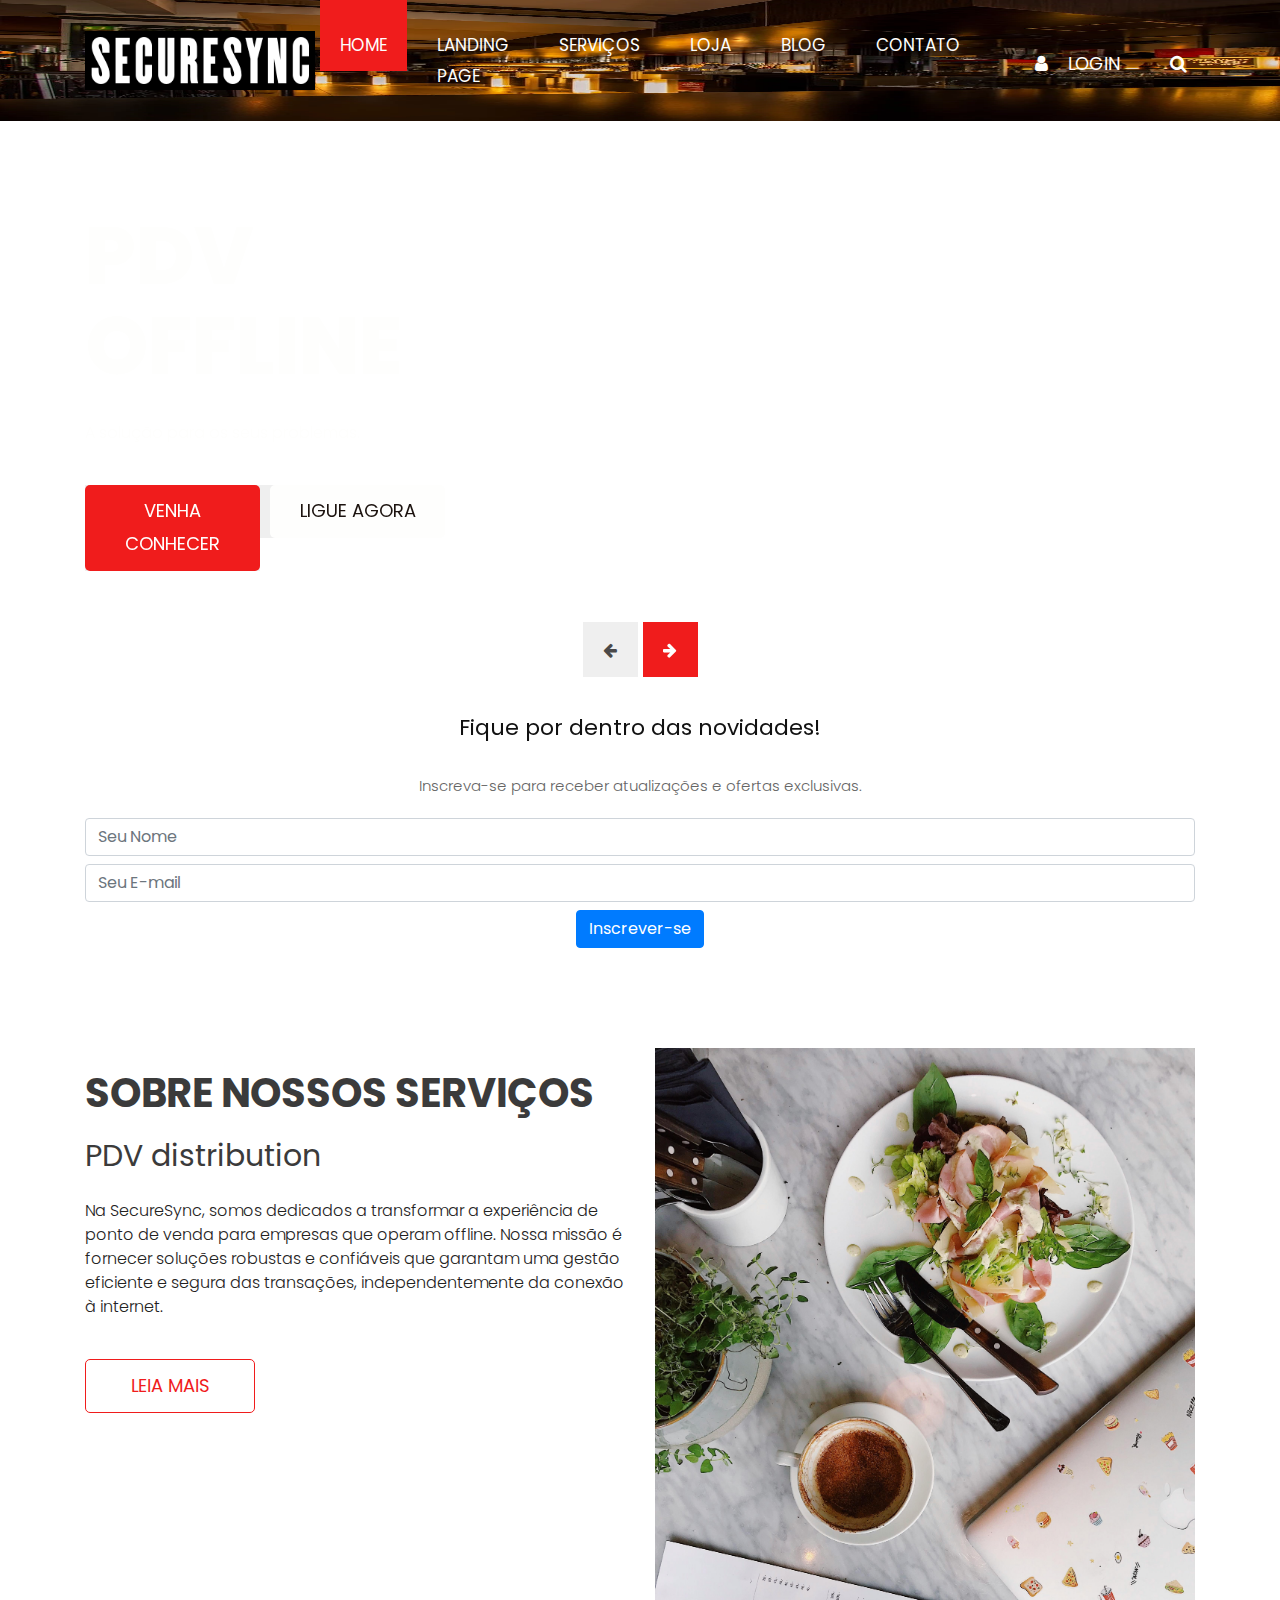
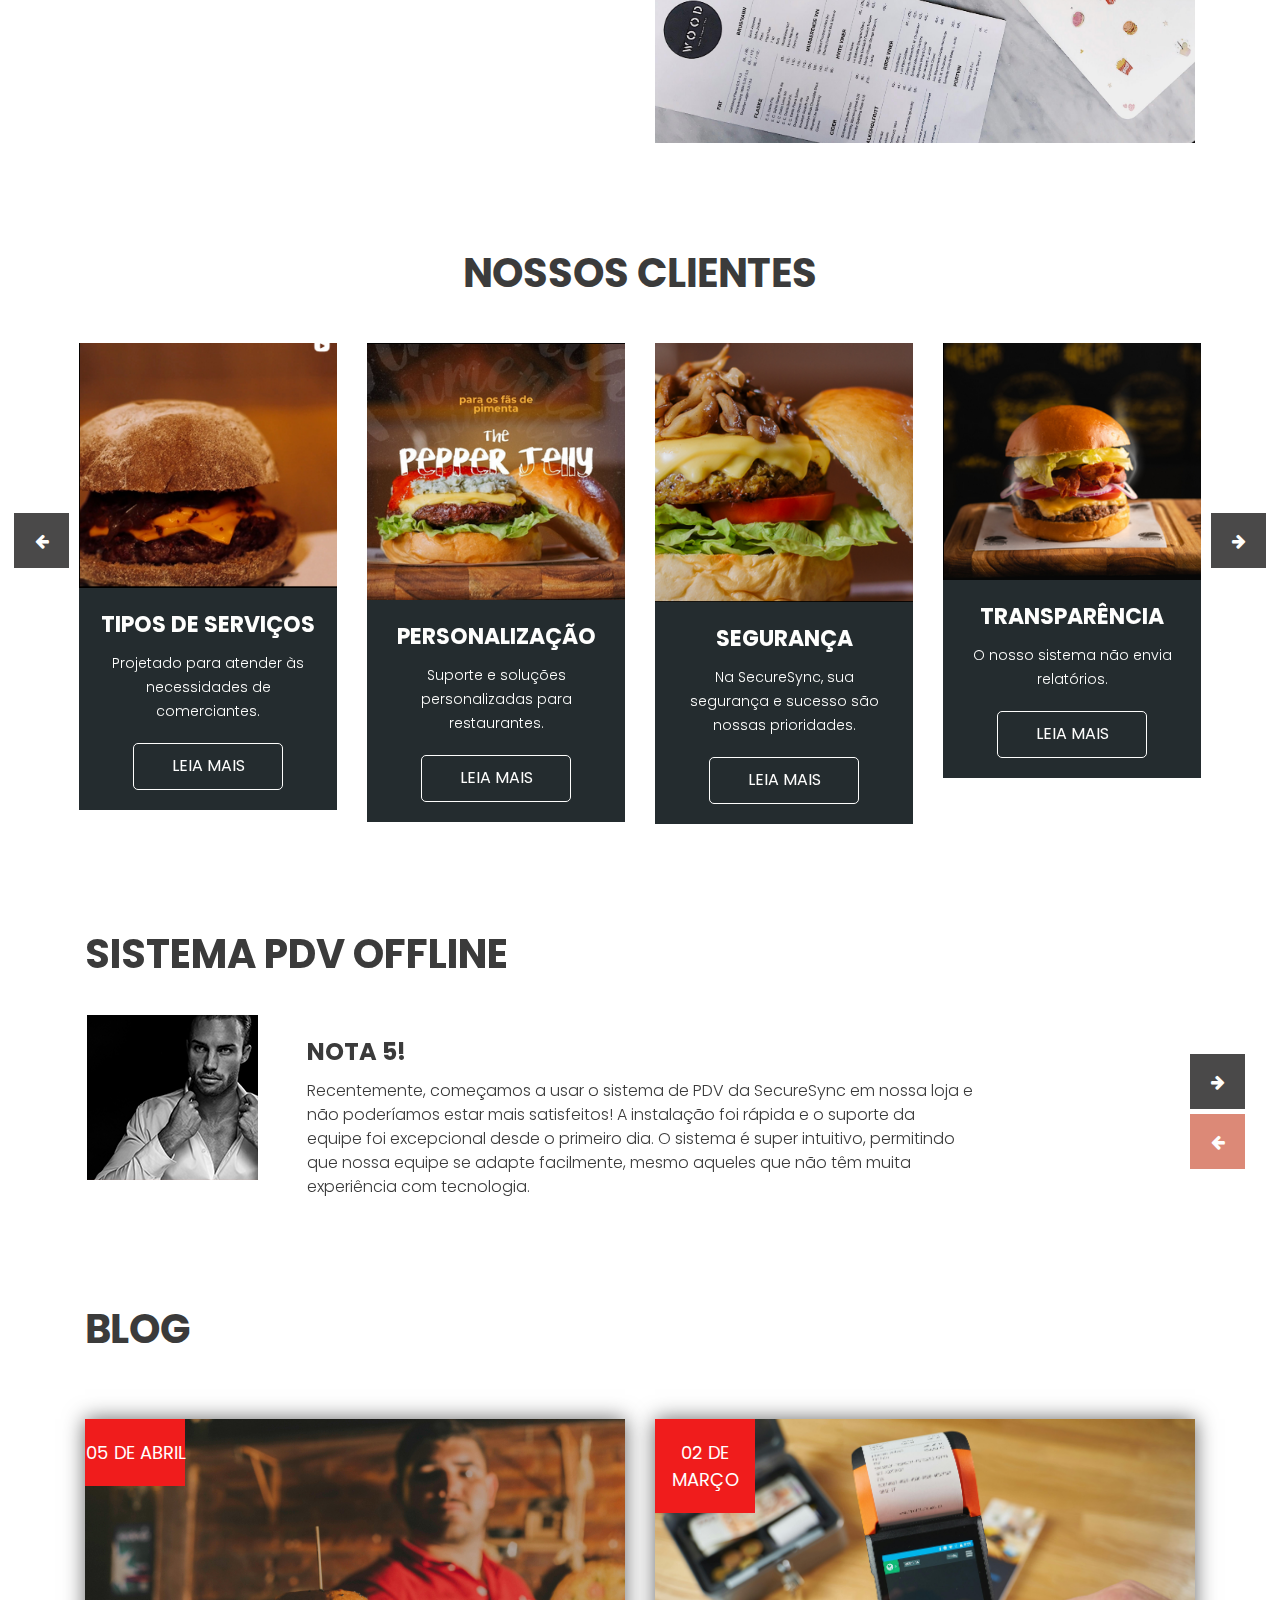
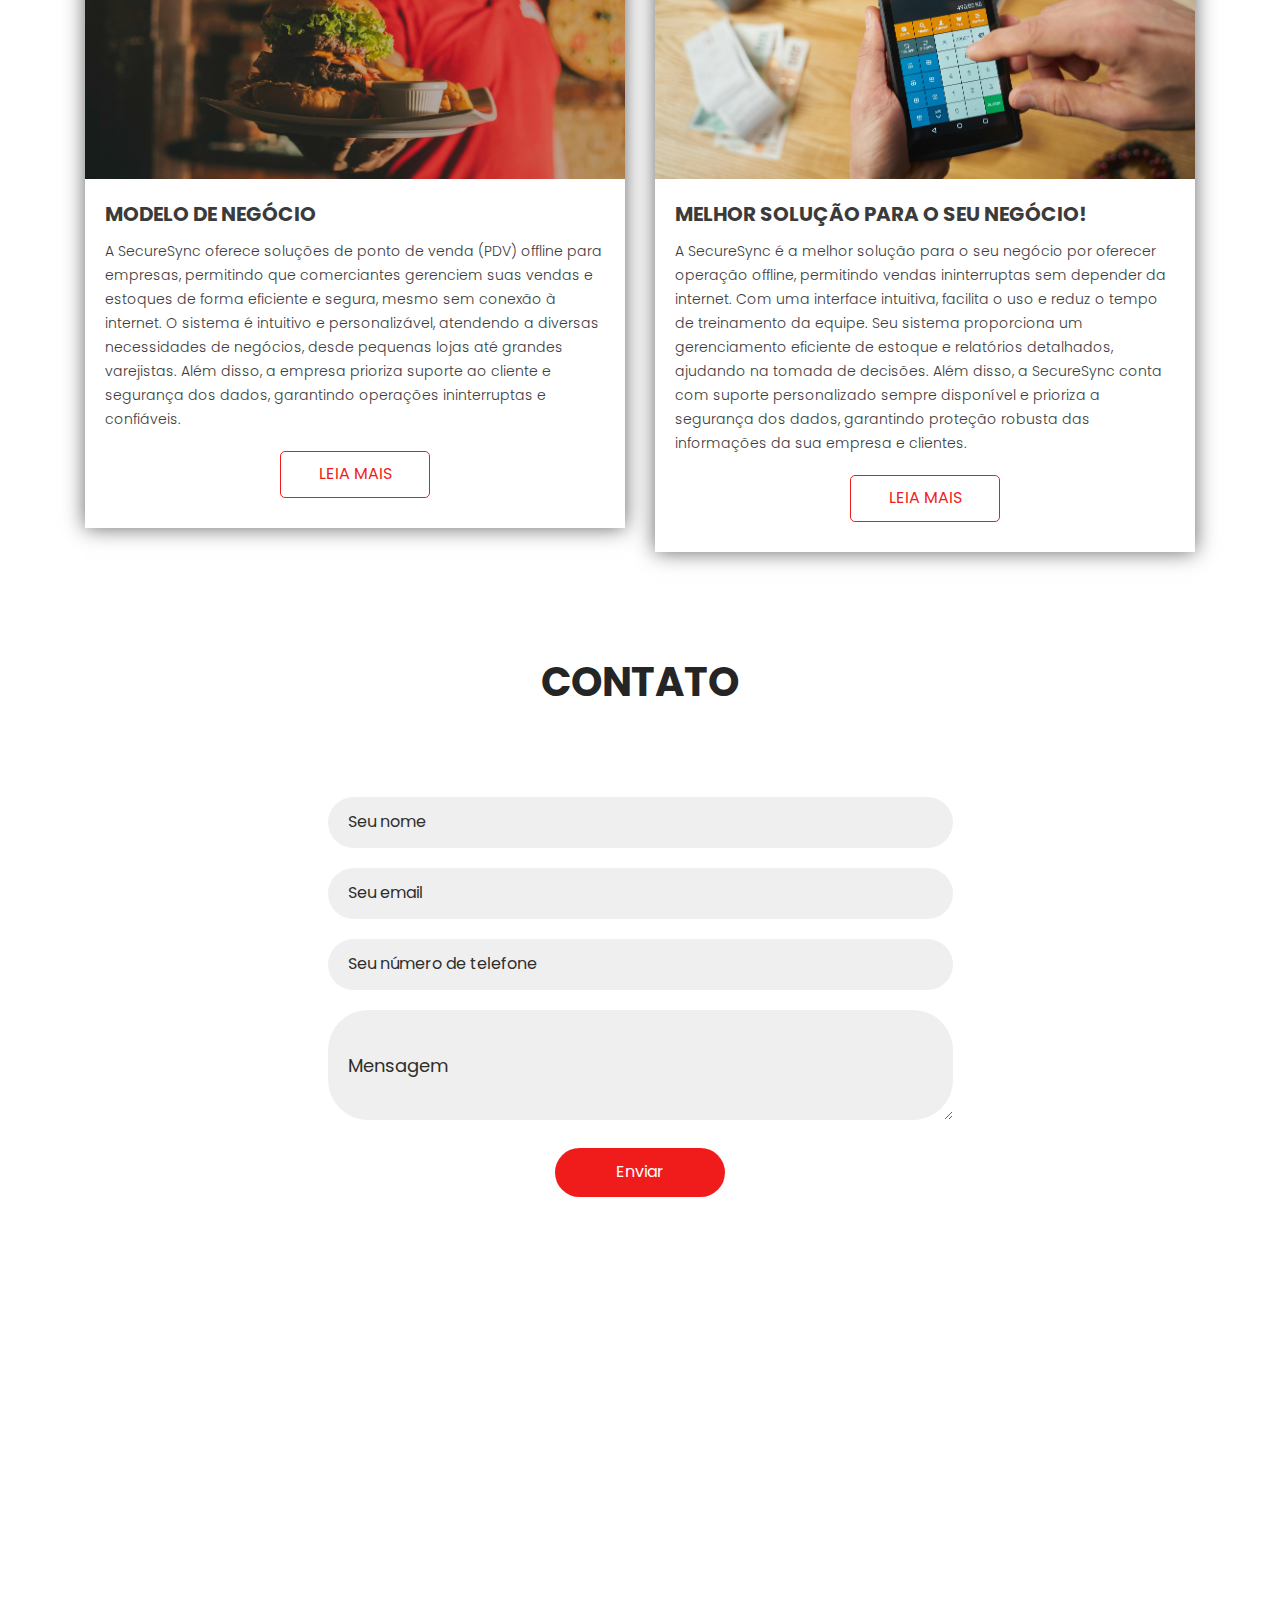
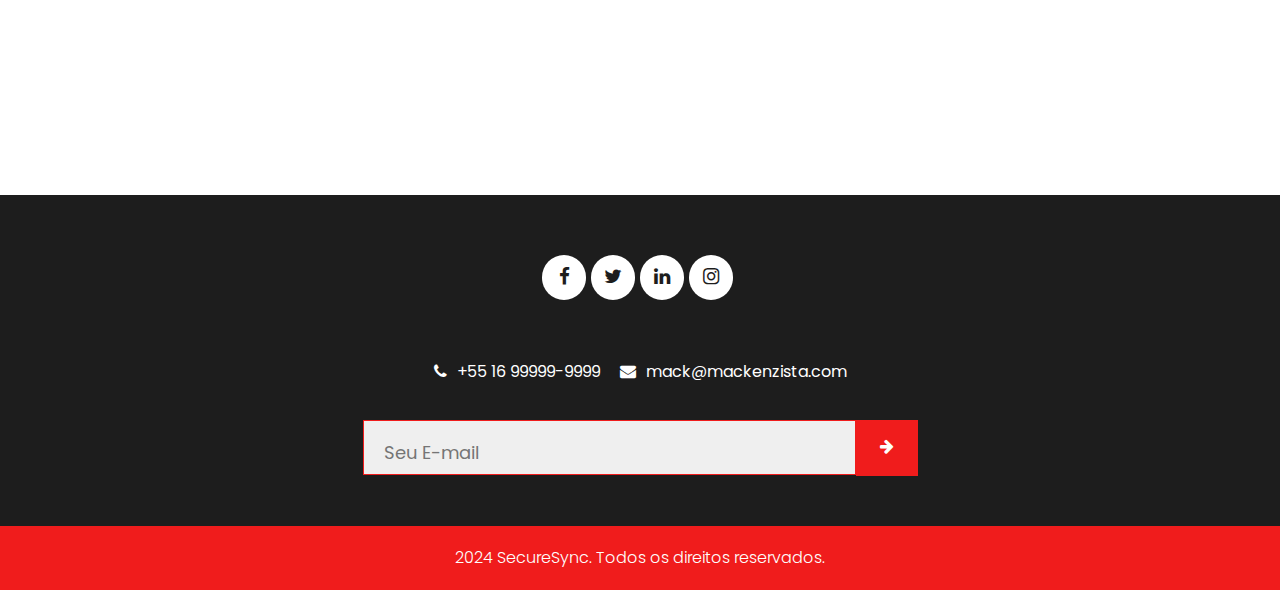
==== commit c0eb2bcc: "Commit 2.0" ====
--- a/index.html
+++ b/index.html
@@ -32,9 +32,11 @@
       <div class="header_section">
          <div class="container">
             <nav class="navbar navbar-expand-lg navbar-light bg-light">
-               <a class="navbar-brand"href="index.html"><img src="images/logo.png"></a>
+               <a class="navbar-brand" href="index.html">
+                  <img src="images/logo.png" alt="Logo da SecureSync">
+               </a>
                <button class="navbar-toggler" type="button" data-toggle="collapse" data-target="#navbarSupportedContent" aria-controls="navbarSupportedContent" aria-expanded="false" aria-label="Toggle navigation">
-               <span class="navbar-toggler-icon"></span>
+                  <span class="navbar-toggler-icon"></span>
                </button>
                <div class="collapse navbar-collapse" id="navbarSupportedContent">
                   <ul class="navbar-nav ml-auto">
@@ -48,10 +50,10 @@
                         <a class="nav-link" href="coffees.html">SERVIÇOS</a>
                      </li>
                      <li class="nav-item">
-                        <a class="nav-link" href="shop.html"></a>
+                        <a class="nav-link" href="shop.html">LOJA</a> <!-- Adicionei texto aqui -->
                      </li>
                      <li class="nav-item">
-                        <a class="nav-link" href="blog.html"></a>
+                        <a class="nav-link" href="blog.html">BLOG</a> <!-- Adicionei texto aqui -->
                      </li>
                      <li class="nav-item">
                         <a class="nav-link" href="contact.html">CONTATO</a>
@@ -60,443 +62,417 @@
                   <form class="form-inline my-2 my-lg-0">
                      <div class="login_bt">
                         <ul>
-                           <li><a href="#"><span class="user_icon"><i class="fa fa-user" aria-hidden="true"></i></span>Login</a></li>
-                           <li><a href="#"><i class="fa fa-search" aria-hidden="true"></i></a></li>
+                           <li>
+                              <a href="#">
+                                 <span class="user_icon"><i class="fa fa-user" aria-hidden="true"></i></span>
+                                 Login
+                              </a>
+                           </li>
+                           <li>
+                              <a href="#">
+                                 <i class="fa fa-search" aria-hidden="true"></i>
+                              </a>
+                           </li>
                         </ul>
                      </div>
                   </form>
                </div>
             </nav>
          </div>
-         <!-- banner section start --> 
-         <div class="banner_section layout_padding">
-            <div class="container">
-               <div id="banner_slider" class="carousel slide" data-ride="carousel">
-                  <div class="carousel-inner">
-                     <div class="carousel-item active">
-                        <div class="row">
-                           <div class="col-md-12">
-                              <div class="banner_taital_main">
-                                 <h1 class="banner_taital">PDV <br>OFFLINE</h1>
-                                 <p class="banner_text">A solução para os seus problemas. </p>
-                                 <div class="btn_main">
-                                    <div class="about_bt active"><a href="#">VENHA CONHECER</a></div>
-                                    <div class="callnow_bt"><a href="#">Ligue Agora</a></div>
-                                 </div>
-                              </div>
-                           </div>
-                        </div>
-                     </div>
-                     <div class="carousel-item">
-                        <div class="row">
-                           <div class="col-md-12">
-                              <div class="banner_taital_main">
-                                 <h1 class="banner_taital">O SISTEMA<br>OFFLINE DE VENDAS</h1>
-                                 <p class="banner_text">Venha conhecer a solução PDV para o seu restaurante. </p>
-                                 <div class="btn_main">
-                                    <div class="about_bt active"><a href="#">VENHA CONHECER</a></div>
-                                    <div class="callnow_bt"><a href="#">Ligue Agora</a></div>
-                                 </div>
-                              </div>
-                           </div>
-                        </div>
-                     </div>
-                     <div class="carousel-item">
-                        <div class="row">
-                           <div class="col-md-12">
-                              <div class="banner_taital_main">
-                                 <h1 class="banner_taital">PDV <br>OFFLINE</h1>
-                                 <p class="banner_text">A solução para os seus problemas. </p>
-                                 <div class="btn_main">
-                                    <div class="about_bt active"><a href="#">About Us</a></div>
-                                    <div class="callnow_bt"><a href="#">Call Now</a></div>
-                                 </div>
-                              </div>
-                           </div>
-                        </div>
-                     </div>
-                  </div>
-                  <a class="carousel-control-prev" href="#banner_slider" role="button" data-slide="prev">
-                  <i class="fa fa-arrow-left"></i>
-                  </a>
-                  <a class="carousel-control-next" href="#banner_slider" role="button" data-slide="next">
-                  <i class="fa fa-arrow-right"></i>
-                  </a>
-               </div>
-            </div>
-         </div>
-         <!-- banner section end -->
-      </div>
-      <!-- header section end -->
+      </div>
+      
+ <!-- banner section start --> 
+<div class="banner_section layout_padding">
+   <div class="container">
+      <div id="banner_slider" class="carousel slide" data-ride="carousel">
+         <div class="carousel-inner">
+            <div class="carousel-item active">
+               <div class="row">
+                  <div class="col-md-12">
+                     <div class="banner_taital_main">
+                        <h1 class="banner_taital">PDV <br>OFFLINE</h1>
+                        <p class="banner_text">A solução para os seus problemas.</p>
+                        <div class="btn_main">
+                           <button class="about_bt active"><a href="#">VENHA CONHECER</a></button>
+                           <button class="callnow_bt"><a href="#">Ligue Agora</a></button>
+                        </div>
+                     </div>
+                  </div>
+               </div>
+            </div>
+            <div class="carousel-item">
+               <div class="row">
+                  <div class="col-md-12">
+                     <div class="banner_taital_main">
+                        <h1 class="banner_taital">O SISTEMA<br>OFFLINE DE VENDAS</h1>
+                        <p class="banner_text">Venha conhecer a solução PDV para o seu restaurante.</p>
+                        <div class="btn_main">
+                           <button class="about_bt active"><a href="#">VENHA CONHECER</a></button>
+                           <button class="callnow_bt"><a href="#">Ligue Agora</a></button>
+                        </div>
+                     </div>
+                  </div>
+               </div>
+            </div>
+            <div class="carousel-item">
+               <div class="row">
+                  <div class="col-md-12">
+                     <div class="banner_taital_main">
+                        <h1 class="banner_taital">PDV <br>OFFLINE</h1>
+                        <p class="banner_text">A solução para os seus problemas.</p>
+                        <div class="btn_main">
+                           <button class="about_bt active"><a href="#">VENHA CONHECER</a></button>
+                           <button class="callnow_bt"><a href="#">Ligue Agora</a></button>
+                        </div>
+                     </div>
+                  </div>
+               </div>
+            </div>
+         </div>
+         <a class="carousel-control-prev" href="#banner_slider" role="button" data-slide="prev" aria-label="Previous slide">
+            <i class="fa fa-arrow-left"></i>
+         </a>
+         <a class="carousel-control-next" href="#banner_slider" role="button" data-slide="next" aria-label="Next slide">
+            <i class="fa fa-arrow-right"></i>
+         </a>
+      </div>
+   </div>
+</div>
+<!-- banner section end -->
+      </div>
+<!-- header section end -->
 
-      <!-- form section start -->
-       <div><div class="lead_capture_section layout_padding">
-         <div class="container">
-            <h2 class="text-center">Fique por dentro das novidades!</h2>
-            <p class="text-center">Inscreva-se para receber atualizações e ofertas exclusivas.</p>
-            <form action="https://hooks.zapier.com/hooks/catch/20172269/2dtt31l/" method="POST" onsubmit="handleSubmit(event)" class="text-center">
-               <input type="text" name="nome" placeholder="Seu Nome" required class="form-control mb-2" />
-               <input type="email" name="email" placeholder="Seu E-mail" required class="form-control mb-2" />
-               <button type="submit" class="btn btn-primary">Inscrever-se</button>
-            </form>
-            
-            <div id="thank-you-message" style="display:none; margin-top: 20px;">
-                <h1>Obrigado por se inscrever!</h1>
-                <p>Você receberá atualizações em seu e-mail.</p>
-            </div>
-      <!-- form section end -->
-                   
-         </div>
-      </div>
-      </div>
-      <!-- about section start -->
-      <div class="about_section layout_padding">
-         <div class="container">
-            <div class="about_section_2">
-               <div class="row">
-                  <div class="col-md-6"> 
-                     <div class="about_taital_box">
-                        <h1 class="about_taital">Sobre nossos serviços</h1>
-                        <h1 class="about_taital_1">PDV distribution</h1>
-                        <p class=" about_text"> Na SecureSync, somos dedicados a transformar a experiência de ponto de venda para empresas que operam offline. Nossa missão é fornecer soluções robustas e confiáveis que garantam uma gestão eficiente e segura das transações, independentemente da conexão à internet.</p>
-                        <div class="readmore_btn"><a href="#">Leia mais</a></div>
-                     </div>
-                  </div>
-                  <div class="col-md-6"> 
-                     <div class="image_iman"><img src="images/about-img.png" class="about_img"></div>
-                  </div>
-               </div>
-            </div>
-         </div>
-      </div>
-      <!-- about section end -->
-      <!-- coffee section start -->
-      <div class="coffee_section layout_padding">
-         <div class="container">
-            <div class="row">
-               <div class="col-md-12">
-                  <h1 class="coffee_taital">NOSSOS CLIENTES</h1>
-               </div>
-            </div>
-         </div>
-         <div class="coffee_section_2">
-            <div id="main_slider" class="carousel slide" data-ride="carousel">
-               <div class="carousel-inner">
-                  <div class="carousel-item active">
-                     <div class="container-fluid">
-                        <div class="row">
-                           <div class="col-lg-3 col-md-6">
-                              <div class="coffee_img"><img src="images/img-1.png"></div>
-                              <div class="coffee_box">
-                                 <h3 class="types_text">TIPOS DE SERVIÇOS</h3>
-                                 <p class="looking_text">projetado para atender às necessidades de comerciantes</p>
-                                 <div class="read_bt"><a href="#">Leia mais</a></div>
-                              </div>
-                           </div>
-                           <div class="col-lg-3 col-md-6">
-                              <div class="coffee_img"><img src="images/img-2.png"></div>
-                              <div class="coffee_box">
-                                 <h3 class="types_text">PERSONALIZAÇÃO</h3>
-                                 <p class="looking_text">Suporte e soluções personalizadas para restaurantes.</p>
-                                 <div class="read_bt"><a href="#">Leia mais</a></div>
-                              </div>
-                           </div>
-                           <div class="col-lg-3 col-md-6">
-                              <div class="coffee_img"><img src="images/img-3.png"></div>
-                              <div class="coffee_box">
-                                 <h3 class="types_text">SEGURANÇA</h3>
-                                 <p class="looking_text">Na SecureSync, sua segurança e sucesso são nossas prioridades.</p>
-                                 <div class="read_bt"><a href="#">Leia mais</a></div>
-                              </div>
-                           </div>
-                           <div class="col-lg-3 col-md-6">
-                              <div class="coffee_img"><img src="images/img-4.png"></div>
-                              <div class="coffee_box">
-                                 <h3 class="types_text">TRANSPARÊNCIA</h3>
-                                 <p class="looking_text">O nosso sistema não envia relatórios.</p>
-                                 <div class="read_bt"><a href="#">Leia mais</a></div>
-                              </div>
-                           </div>
-                        </div>
-                     </div>
-                  </div>
-                  <div class="carousel-item">
-                     <div class="container-fluid">
-                        <div class="row">
-                           <div class="col-lg-3 col-md-6">
-                              <div class="coffee_img"><img src="images/img-1.png"></div>
-                              <div class="coffee_box">
-                                 <h3 class="types_text">TIPOS DE SERVIÇOS</h3>
-                                 <p class="looking_text">projetado para atender às necessidades de comerciantes</p>
-                                 <div class="read_bt"><a href="#">Leia mais</a></div>
-                              </div>
-                           </div>
-                           <div class="col-lg-3 col-md-6">
-                              <div class="coffee_img"><img src="images/img-2.png"></div>
-                              <div class="coffee_box">
-                                 <h3 class="types_text">PERSONALIZAÇÃO</h3>
-                                 <p class="looking_text">Suporte e soluções personalizadas</p>
-                                 <div class="read_bt"><a href="#">Leia mais</a></div>
-                              </div>
-                           </div>
-                           <div class="col-lg-3 col-md-6">
-                              <div class="coffee_img"><img src="images/img-3.png"></div>
-                              <div class="coffee_box">
-                                 <h3 class="types_text">SEGURANÇA</h3>
-                                 <p class="looking_text">Na SecureSync, sua segurança e sucesso são nossas prioridades.</p>
-                                 <div class="read_bt"><a href="#">Leia mais</a></div>
-                              </div>
-                           </div>
-                           <div class="col-lg-3 col-md-6">
-                              <div class="coffee_img"><img src="images/img-4.png"></div>
-                              <div class="coffee_box">
-                                 <h3 class="types_text">O nosso sistema não envia relatórios.</h3>
-                                 <p class="looking_text">.</p>
-                                 <div class="read_bt"><a href="#">Leia mais</a></div>
-                              </div>
-                           </div>
-                        </div>
-                     </div>
-                  </div>
-                  <div class="carousel-item">
-                     <div class="container-fluid">
-                        <div class="row">
-                           <div class="col-lg-3 col-md-6">
-                              <div class="coffee_img"><img src="images/img-1.png"></div>
-                              <div class="coffee_box">
-                                 <h3 class="types_text">TIPOS DE SERVIÇOS</h3>
-                                 <p class="looking_text">projetado para atender às necessidades de comerciantes</p>
-                                 <div class="read_bt"><a href="#">Leia mais</a></div>
-                              </div>
-                           </div>
-                           <div class="col-lg-3 col-md-6">
-                              <div class="coffee_img"><img src="images/img-2.png"></div>
-                              <div class="coffee_box">
-                                 <h3 class="types_text">PERSONALIZAÇÃO</h3>
-                                 <p class="looking_text">Suporte e soluções personalizadas</p>
-                                 <div class="read_bt"><a href="#">Leia mais</a></div>
-                              </div>
-                           </div>
-                           <div class="col-lg-3 col-md-6">
-                              <div class="coffee_img"><img src="images/img-3.png"></div>
-                              <div class="coffee_box">
-                                 <h3 class="types_text">SEGURANÇA</h3>
-                                 <p class="looking_text">Na SecureSync, sua segurança e sucesso são nossas prioridades.</p>
-                                 <div class="read_bt"><a href="#">Leia mais</a></div>
-                              </div>
-                           </div>
-                           <div class="col-lg-3 col-md-6">
-                              <div class="coffee_img"><img src="images/img-4.png"></div>
-                              <div class="coffee_box">
-                                 <h3 class="types_text">TRANSPARÊNCIA</h3>
-                                 <p class="looking_text">O nosso sistema não envia relatórios.</p>
-                                 <div class="read_bt"><a href="#">Leia mais</a></div>
-                              </div>
-                           </div>
-                        </div>
-                     </div>
-                  </div>
-               </div>
-               <a class="carousel-control-prev" href="#main_slider" role="button" data-slide="prev">
-               <i class="fa fa-arrow-left"></i>
-               </a>
-               <a class="carousel-control-next" href="#main_slider" role="button" data-slide="next">
-               <i class="fa fa-arrow-right"></i>
-               </a>
-            </div>
-         </div>
-      </div>
-      <!-- coffee section end -->
-      <!-- client section start -->
-      <div class="client_section layout_padding">
-         <div class="container">
-            <div id="custom_slider" class="carousel slide" data-ride="carousel">
-               <div class="carousel-inner">
-                  <div class="carousel-item active">
-                     <div class="row">
-                        <div class="col-md-12">
-                           <h1 class="about_taital">SISTEMA PDV OFFLINE</h1>
-                        </div>
-                     </div>
-                     <div class="client_section_2">
-                        <div class="client_taital_main">
-                           <div class="client_left">
-                              <div class="client_img"><img src="images/client-img1.png"></div>
-                           </div>
-                           <div class="client_right">
-                              <h3 class="moark_text">NOTA 5!</h3>
-                              <p class="client_text">Recentemente, começamos a usar o sistema de PDV da SecureSync em nossa loja e não poderíamos estar mais satisfeitos! A instalação foi rápida e o suporte da equipe foi excepcional desde o primeiro dia. O sistema é super intuitivo, permitindo que nossa equipe se adapte facilmente, mesmo aqueles que não têm muita experiência com tecnologia.</p>
-                           </div>
-                        </div>
-                     </div>
-                  </div>
-                  <div class="carousel-item">
-                     <div class="row">
-                        <div class="col-md-12">
-                           <h1 class="about_taital">CLIENTES</h1>
-                        </div>
-                     </div>
-                     <div class="client_section_2">
-                        <div class="client_taital_main">
-                           <div class="client_left">
-                              <div class="client_img"><img src="images/client-img1.png"></div>
-                           </div>
-                           <div class="client_right">
-                              <h3 class="moark_text">Uma mão na roda!</h3>
-                              <p class="client_text">O fato de funcionar offline é um grande diferencial para nós, pois nunca temos problemas com a conexão durante as vendas. Além disso, as funcionalidades de gerenciamento de estoque e relatórios são muito úteis e nos ajudam a tomar decisões mais informadas.</p>
-                           </div>
-                        </div>
-                     </div>
-                  </div>
-                  <div class="carousel-item">
-                     <div class="row">
-                        <div class="col-md-12">
-                           <h1 class="about_taital">CLIENTES</h1>
-                        </div>
-                     </div>
-                     <div class="client_section_2">
-                        <div class="client_taital_main">
-                           <div class="client_left">
-                              <div class="client_img"><img src="images/client-img1.png"></div>
-                           </div>
-                           <div class="client_right">
-                              <h3 class="moark_text">A solução para os problemas!</h3>
-                              <p class="client_text">Recomendo a SecureSync a qualquer comerciante que esteja procurando uma solução confiável e eficiente para o ponto de venda. Com certeza, estamos vendo uma melhoria significativa na nossa operação!</p>
-                           </div>
-                        </div>
-                     </div>
-                  </div>
-               </div>
-               <a class="carousel-control-prev" href="#custom_slider" role="button" data-slide="prev">
-               <i class="fa fa-arrow-left"></i>
-               </a>
-               <a class="carousel-control-next" href="#custom_slider" role="button" data-slide="next">
-               <i class="fa fa-arrow-right"></i>
-               </a>
-            </div>
-         </div>
-      </div>
-      <!-- client section end -->
-      <!-- blog section start -->
-      <div class="blog_section layout_padding">
-         <div class="container">
-            <div class="row">
-               <div class="col-md-12">
-                  <h1 class="about_taital">BLOG</h1>
-               </div>
-            </div>
-            <div class="blog_section_2">
-               <div class="row">
-                  <div class="col-md-6">
-                     <div class="blog_box">
-                        <div class="blog_img"><img src="images/blog-img1.png"></div>
-                        <h4 class="date_text">05 DE ABRIL</h4>
-                        <h4 class="prep_text">MODELO DE NEGÓCIO</h4>
-                        <p class="lorem_text">A SecureSync oferece soluções de ponto de venda (PDV) offline para empresas, permitindo que comerciantes gerenciem suas vendas e estoques de forma eficiente e segura, mesmo sem conexão à internet. O sistema é intuitivo e personalizável, atendendo a diversas necessidades de negócios, desde pequenas lojas até grandes varejistas. Além disso, a empresa prioriza suporte ao cliente e segurança dos dados, garantindo operações ininterruptas e confiáveis.</p>
-                     </div>
-                     <div class="read_btn"><a href="#">Leia mais</a></div>
-                  </div>
-                  <div class="col-md-6">
-                     <div class="blog_box">
-                        <div class="blog_img"><img src="images/blog-img2.png"></div>
-                        <h4 class="date_text">02 DE MARÇO</h4>
-                        <h4 class="prep_text">Melhor solução para o seu negócio!</h4>
-                        <p class="lorem_text">A SecureSync é a melhor solução para o seu negócio por oferecer operação offline, permitindo vendas ininterruptas sem depender da internet. Com uma interface intuitiva, facilita o uso e reduz o tempo de treinamento da equipe. Seu sistema proporciona um gerenciamento eficiente de estoque e relatórios detalhados, ajudando na tomada de decisões. Além disso, a SecureSync conta com suporte personalizado sempre disponível e prioriza a segurança dos dados, garantindo proteção robusta das informações da sua empresa e clientes.</p>
-                     </div>
-                     <div class="read_btn"><a href="#">Leia mais</a></div>
-                  </div>
-               </div>
-            </div>
-         </div>
-      </div>
-      <!-- blog section end -->
-      <!-- contact section start -->
-      <div class="contact_section layout_padding">
-         <div class="container">
-            <div class="row">
-               <div class="col-sm-12">
-                  <h1 class="contact_taital">CONTATO</h1>
-               </div>
-            </div>
-         </div>
-         <div class="container-fluid">
-            <div class="contact_section_2">
-               <div class="row">
-                  <div class="col-md-12">
-                     <div class="mail_section_1">
-                        <input type="text" class="mail_text" placeholder="Nome" name="Seu nome">
-                        <input type="text" class="mail_text" placeholder="Email" name="Seu email">
-                        <input type="text" class="mail_text" placeholder="Telefone" name="Seu número de telefone">
-                        <textarea class="massage-bt" placeholder="Mensagem" rows="5" id="comment" name="Sua mensagem"></textarea>
-                        <div class="send_bt"><a href="#">Enviar</a></div>
-                     </div>
-                  </div>
-                  <div class="map_main">
-                     <div class="map-responsive">
-                        <iframe src="https://www.google.com/maps/embed/v1/place?key=AIzaSyA0s1a7phLN0iaD6-UE7m4qP-z21pH0eSc&amp;q=Eiffel+Tower+Paris+France" width="250" height="500" frameborder="0" style="border:0; width: 100%;" allowfullscreen=""></iframe>
-                     </div>
-                  </div>
-               </div>
-            </div>
-         </div>
-      </div>
-      <!-- contact section end -->
-      <!-- footer section start -->
-      <div class="footer_section layout_padding">
-         <div class="container">
-            <div class="row">
-               <div class="col-md-12">
-                  <div class="footer_social_icon">
-                     <ul>
-                        <li><a href="#"><i class="fa fa-facebook" aria-hidden="true"></i></a></li>
-                        <li><a href="#"><i class="fa fa-twitter" aria-hidden="true"></i></a></li>
-                        <li><a href="#"><i class="fa fa-linkedin" aria-hidden="true"></i></a></li>
-                        <li><a href="#"><i class="fa fa-instagram" aria-hidden="true"></i></a></li>
-                     </ul>
-                  </div>
-                  <div class="location_text">
-                     <ul>
-                        <li>
-                           <a href="#">
-                           <i class="fa fa-phone" aria-hidden="true"></i><span class="padding_left_10">+55 16 99999-9999</span>
-                           </a>
-                        </li>
-                        <li>
-                           <a href="#">
-                           <i class="fa fa-envelope" aria-hidden="true"></i><span class="padding_left_10">mack@mackenzista.com</span>
-                           </a>
-                        </li>
-                     </ul>
-                  </div>
-                  <div class="form-group">
-                     <textarea class="update_mail" placeholder="Your Email" rows="5" id="comment" name="Your Email"></textarea>
-                     <div class="subscribe_bt"><a href="#"><i class="fa fa-arrow-right" aria-hidden="true"></i></a></div>
-                  </div>
-               </div>
-            </div>
-         </div>
-      </div>
-      <!-- footer section end -->
-      <!-- copyright section start -->
-      <div class="copyright_section">
-         <div class="container">
-            <div class="row">
-               <div class="col-sm-12">
-                  <p class="copyright_text">2024 SecureSync.<a href="https://html.design"></a>
-               </div>
-            </div>
-         </div>
-      </div>
-      <!-- copyright section end -->
-      <!-- Javascript files-->
-      <script src="js/form-handler.js"></script>
-      <script src="js/jquery.min.js"></script>
-      <script src="js/popper.min.js"></script>
-      <script src="js/bootstrap.bundle.min.js"></script>
-      <script src="js/jquery-3.0.0.min.js"></script>
-      <script src="js/plugin.js"></script>
-      <!-- sidebar -->
-      <script src="js/jquery.mCustomScrollbar.concat.min.js"></script>
-      <script src="js/custom.js"></script>
-   </body>
+<!-- form section start -->
+<div class="lead_capture_section layout_padding">
+   <div class="container">
+      <h2 class="text-center">Fique por dentro das novidades!</h2>
+      <p class="text-center">Inscreva-se para receber atualizações e ofertas exclusivas.</p>
+      <form action="https://hooks.zapier.com/hooks/catch/20172269/2dtt31l/" method="POST" onsubmit="handleSubmit(event)" class="text-center">
+         <input type="text" name="nome" placeholder="Seu Nome" required class="form-control mb-2" aria-label="Seu Nome" />
+         <input type="email" name="email" placeholder="Seu E-mail" required class="form-control mb-2" aria-label="Seu E-mail" />
+         <button type="submit" class="btn btn-primary">Inscrever-se</button>
+      </form>
+      
+      <div id="thank-you-message" style="display:none; margin-top: 20px;">
+         <h1>Obrigado por se inscrever!</h1>
+         <p>Você receberá atualizações em seu e-mail.</p>
+      </div>
+   </div>
+</div>
+<!-- form section end -->
+
+<!-- about section start -->
+<div class="about_section layout_padding">
+   <div class="container">
+      <div class="about_section_2">
+         <div class="row">
+            <div class="col-md-6"> 
+               <div class="about_taital_box">
+                  <h1 class="about_taital">Sobre nossos serviços</h1>
+                  <h1 class="about_taital_1">PDV distribution</h1>
+                  <p class="about_text">Na SecureSync, somos dedicados a transformar a experiência de ponto de venda para empresas que operam offline. Nossa missão é fornecer soluções robustas e confiáveis que garantam uma gestão eficiente e segura das transações, independentemente da conexão à internet.</p>
+                  <div class="readmore_btn"><a href="#">Leia mais</a></div>
+               </div>
+            </div>
+            <div class="col-md-6"> 
+               <div class="image_iman"><img src="images/about-img.png" class="about_img" alt="Sobre nós"></div>
+            </div>
+         </div>
+      </div>
+   </div>
+</div>
+<!-- about section end -->
+ <!-- coffee section start -->
+<div class="coffee_section layout_padding">
+   <div class="container">
+      <div class="row">
+         <div class="col-md-12">
+            <h1 class="coffee_taital">NOSSOS CLIENTES</h1>
+         </div>
+      </div>
+   </div>
+   <div class="coffee_section_2">
+      <div id="main_slider" class="carousel slide" data-ride="carousel">
+         <div class="carousel-inner">
+            <div class="carousel-item active">
+               <div class="container-fluid">
+                  <div class="row">
+                     <div class="col-lg-3 col-md-6">
+                        <div class="coffee_img"><img src="images/img-1.png" alt="Tipos de Serviços"></div>
+                        <div class="coffee_box">
+                           <h3 class="types_text">TIPOS DE SERVIÇOS</h3>
+                           <p class="looking_text">Projetado para atender às necessidades de comerciantes.</p>
+                           <div class="read_bt"><a href="#">Leia mais</a></div>
+                        </div>
+                     </div>
+                     <div class="col-lg-3 col-md-6">
+                        <div class="coffee_img"><img src="images/img-2.png" alt="Personalização"></div>
+                        <div class="coffee_box">
+                           <h3 class="types_text">PERSONALIZAÇÃO</h3>
+                           <p class="looking_text">Suporte e soluções personalizadas para restaurantes.</p>
+                           <div class="read_bt"><a href="#">Leia mais</a></div>
+                        </div>
+                     </div>
+                     <div class="col-lg-3 col-md-6">
+                        <div class="coffee_img"><img src="images/img-3.png" alt="Segurança"></div>
+                        <div class="coffee_box">
+                           <h3 class="types_text">SEGURANÇA</h3>
+                           <p class="looking_text">Na SecureSync, sua segurança e sucesso são nossas prioridades.</p>
+                           <div class="read_bt"><a href="#">Leia mais</a></div>
+                        </div>
+                     </div>
+                     <div class="col-lg-3 col-md-6">
+                        <div class="coffee_img"><img src="images/img-4.png" alt="Transparência"></div>
+                        <div class="coffee_box">
+                           <h3 class="types_text">TRANSPARÊNCIA</h3>
+                           <p class="looking_text">O nosso sistema não envia relatórios.</p>
+                           <div class="read_bt"><a href="#">Leia mais</a></div>
+                        </div>
+                     </div>
+                  </div>
+               </div>
+            </div>
+            <!-- Repetição do Slide Removida ou Substituída -->
+            <div class="carousel-item">
+               <div class="container-fluid">
+                  <div class="row">
+                     <div class="col-lg-3 col-md-6">
+                        <div class="coffee_img"><img src="images/img-5.png" alt="Novo Serviço"></div>
+                        <div class="coffee_box">
+                           <h3 class="types_text">NOVO SERVIÇO</h3>
+                           <p class="looking_text">Explore nosso novo serviço adaptado às suas necessidades.</p>
+                           <div class="read_bt"><a href="#">Leia mais</a></div>
+                        </div>
+                     </div>
+                     <div class="col-lg-3 col-md-6">
+                        <div class="coffee_img"><img src="images/img-6.png" alt="Melhorias"></div>
+                        <div class="coffee_box">
+                           <h3 class="types_text">MELHORIAS</h3>
+                           <p class="looking_text">Aprimoramos continuamente nossos serviços para você.</p>
+                           <div class="read_bt"><a href="#">Leia mais</a></div>
+                        </div>
+                     </div>
+                     <div class="col-lg-3 col-md-6">
+                        <div class="coffee_img"><img src="images/img-7.png" alt="Feedback"></div>
+                        <div class="coffee_box">
+                           <h3 class="types_text">FEEDBACK</h3>
+                           <p class="looking_text">Estamos sempre abertos ao seu feedback.</p>
+                           <div class="read_bt"><a href="#">Leia mais</a></div>
+                        </div>
+                     </div>
+                     <div class="col-lg-3 col-md-6">
+                        <div class="coffee_img"><img src="images/img-8.png" alt="Suporte"></div>
+                        <div class="coffee_box">
+                           <h3 class="types_text">SUPORTE</h3>
+                           <p class="looking_text">Nosso suporte está sempre disponível para você.</p>
+                           <div class="read_bt"><a href="#">Leia mais</a></div>
+                        </div>
+                     </div>
+                  </div>
+               </div>
+            </div>
+         </div>
+         <a class="carousel-control-prev" href="#main_slider" role="button" data-slide="prev">
+         <i class="fa fa-arrow-left"></i>
+         </a>
+         <a class="carousel-control-next" href="#main_slider" role="button" data-slide="next">
+         <i class="fa fa-arrow-right"></i>
+         </a>
+      </div>
+   </div>
+</div>
+<!-- coffee section end -->
+  <!-- client section start -->
+<div class="client_section layout_padding">
+   <div class="container">
+      <div id="custom_slider" class="carousel slide" data-ride="carousel">
+         <div class="carousel-inner">
+            <div class="carousel-item active">
+               <div class="row">
+                  <div class="col-md-12">
+                     <h1 class="about_taital">SISTEMA PDV OFFLINE</h1>
+                  </div>
+               </div>
+               <div class="client_section_2">
+                  <div class="client_taital_main">
+                     <div class="client_left">
+                        <div class="client_img"><img src="images/client-img1.png" alt="Cliente 1"></div>
+                     </div>
+                     <div class="client_right">
+                        <h3 class="moark_text">NOTA 5!</h3>
+                        <p class="client_text">Recentemente, começamos a usar o sistema de PDV da SecureSync em nossa loja e não poderíamos estar mais satisfeitos! A instalação foi rápida e o suporte da equipe foi excepcional desde o primeiro dia. O sistema é super intuitivo, permitindo que nossa equipe se adapte facilmente, mesmo aqueles que não têm muita experiência com tecnologia.</p>
+                     </div>
+                  </div>
+               </div>
+            </div>
+            <div class="carousel-item">
+               <div class="row">
+                  <div class="col-md-12">
+                     <h1 class="about_taital">CLIENTES SATISFEITOS</h1>
+                  </div>
+               </div>
+               <div class="client_section_2">
+                  <div class="client_taital_main">
+                     <div class="client_left">
+                        <div class="client_img"><img src="images/client-img2.png" alt="Cliente 2"></div>
+                     </div>
+                     <div class="client_right">
+                        <h3 class="moark_text">Uma mão na roda!</h3>
+                        <p class="client_text">O fato de funcionar offline é um grande diferencial para nós, pois nunca temos problemas com a conexão durante as vendas. Além disso, as funcionalidades de gerenciamento de estoque e relatórios são muito úteis e nos ajudam a tomar decisões mais informadas.</p>
+                     </div>
+                  </div>
+               </div>
+            </div>
+            <div class="carousel-item">
+               <div class="row">
+                  <div class="col-md-12">
+                     <h1 class="about_taital">O QUE DIZEM NOSSOS CLIENTES</h1>
+                  </div>
+               </div>
+               <div class="client_section_2">
+                  <div class="client_taital_main">
+                     <div class="client_left">
+                        <div class="client_img"><img src="images/client-img3.png" alt="Cliente 3"></div>
+                     </div>
+                     <div class="client_right">
+                        <h3 class="moark_text">A solução para os problemas!</h3>
+                        <p class="client_text">Recomendo a SecureSync a qualquer comerciante que esteja procurando uma solução confiável e eficiente para o ponto de venda. Com certeza, estamos vendo uma melhoria significativa na nossa operação!</p>
+                     </div>
+                  </div>
+               </div>
+            </div>
+         </div>
+         <a class="carousel-control-prev" href="#custom_slider" role="button" data-slide="prev">
+         <i class="fa fa-arrow-left"></i>
+         </a>
+         <a class="carousel-control-next" href="#custom_slider" role="button" data-slide="next">
+         <i class="fa fa-arrow-right"></i>
+         </a>
+      </div>
+   </div>
+</div>
+<!-- client section end -->
+<!-- blog section start -->
+<div class="blog_section layout_padding">
+   <div class="container">
+      <div class="row">
+         <div class="col-md-12">
+            <h1 class="about_taital">BLOG</h1>
+         </div>
+      </div>
+      <div class="blog_section_2">
+         <div class="row">
+            <div class="col-md-6">
+               <div class="blog_box">
+                  <div class="blog_img"><img src="images/blog-img1.png" alt="Modelo de Negócio"></div>
+                  <h4 class="date_text">05 DE ABRIL</h4>
+                  <h4 class="prep_text">MODELO DE NEGÓCIO</h4>
+                  <p class="lorem_text">A SecureSync oferece soluções de ponto de venda (PDV) offline para empresas, permitindo que comerciantes gerenciem suas vendas e estoques de forma eficiente e segura, mesmo sem conexão à internet. O sistema é intuitivo e personalizável, atendendo a diversas necessidades de negócios, desde pequenas lojas até grandes varejistas. Além disso, a empresa prioriza suporte ao cliente e segurança dos dados, garantindo operações ininterruptas e confiáveis.</p>
+                  <div class="read_btn"><a href="#">Leia mais</a></div>
+               </div>
+            </div>
+            <div class="col-md-6">
+               <div class="blog_box">
+                  <div class="blog_img"><img src="images/blog-img2.png" alt="Melhor solução para o seu negócio!"></div>
+                  <h4 class="date_text">02 DE MARÇO</h4>
+                  <h4 class="prep_text">Melhor solução para o seu negócio!</h4>
+                  <p class="lorem_text">A SecureSync é a melhor solução para o seu negócio por oferecer operação offline, permitindo vendas ininterruptas sem depender da internet. Com uma interface intuitiva, facilita o uso e reduz o tempo de treinamento da equipe. Seu sistema proporciona um gerenciamento eficiente de estoque e relatórios detalhados, ajudando na tomada de decisões. Além disso, a SecureSync conta com suporte personalizado sempre disponível e prioriza a segurança dos dados, garantindo proteção robusta das informações da sua empresa e clientes.</p>
+                  <div class="read_btn"><a href="#">Leia mais</a></div>
+               </div>
+            </div>
+         </div>
+      </div>
+   </div>
+</div>
+<!-- blog section end -->
+
+<!-- contact section start -->
+<div class="contact_section layout_padding">
+   <div class="container">
+      <div class="row">
+         <div class="col-sm-12">
+            <h1 class="contact_taital">CONTATO</h1>
+         </div>
+      </div>
+   </div>
+   <div class="container-fluid">
+      <div class="contact_section_2">
+         <div class="row">
+            <div class="col-md-12">
+               <div class="mail_section_1">
+                  <input type="text" class="mail_text" placeholder="Seu nome" name="nome" required>
+                  <input type="email" class="mail_text" placeholder="Seu email" name="email" required>
+                  <input type="tel" class="mail_text" placeholder="Seu número de telefone" name="telefone" required>
+                  <textarea class="massage-bt" placeholder="Mensagem" rows="5" id="comment" name="mensagem" required></textarea>
+                  <div class="send_bt"><a href="#">Enviar</a></div>
+               </div>
+            </div>
+            <div class="map_main">
+               <div class="map-responsive">
+                  <iframe src="https://www.google.com/maps/embed/v1/place?key=YOUR_API_KEY&q=Eiffel+Tower+Paris+France" width="100%" height="500" frameborder="0" style="border:0;" allowfullscreen></iframe>
+               </div>
+            </div>
+         </div>
+      </div>
+   </div>
+</div>
+<!-- contact section end -->
+
+<!-- footer section start -->
+<div class="footer_section layout_padding">
+   <div class="container">
+      <div class="row">
+         <div class="col-md-12">
+            <div class="footer_social_icon">
+               <ul>
+                  <li><a href="https://facebook.com" aria-label="Facebook"><i class="fa fa-facebook" aria-hidden="true"></i></a></li>
+                  <li><a href="https://twitter.com" aria-label="Twitter"><i class="fa fa-twitter" aria-hidden="true"></i></a></li>
+                  <li><a href="https://linkedin.com" aria-label="LinkedIn"><i class="fa fa-linkedin" aria-hidden="true"></i></a></li>
+                  <li><a href="https://instagram.com" aria-label="Instagram"><i class="fa fa-instagram" aria-hidden="true"></i></a></li>
+               </ul>
+            </div>
+            <div class="location_text">
+               <ul>
+                  <li>
+                     <a href="tel:+5516999999999" aria-label="Telefone">
+                     <i class="fa fa-phone" aria-hidden="true"></i><span class="padding_left_10">+55 16 99999-9999</span>
+                     </a>
+                  </li>
+                  <li>
+                     <a href="mailto:mack@mackenzista.com" aria-label="E-mail">
+                     <i class="fa fa-envelope" aria-hidden="true"></i><span class="padding_left_10">mack@mackenzista.com</span>
+                     </a>
+                  </li>
+               </ul>
+            </div>
+            <div class="form-group">
+               <input type="email" class="update_mail" placeholder="Seu E-mail" required>
+               <div class="subscribe_bt"><a href="#"><i class="fa fa-arrow-right" aria-hidden="true"></i></a></div>
+            </div>
+         </div>
+      </div>
+   </div>
+</div>
+<!-- footer section end -->
+
+<!-- copyright section start -->
+<div class="copyright_section">
+   <div class="container">
+      <div class="row">
+         <div class="col-sm-12">
+            <p class="copyright_text">2024 SecureSync. Todos os direitos reservados.</p>
+         </div>
+      </div>
+   </div>
+</div>
+<!-- copyright section end -->
+  <!-- Javascript files -->
+<script src="js/jquery.min.js"></script>
+<script src="js/popper.min.js"></script>
+<script src="js/bootstrap.bundle.min.js"></script>
+<script src="js/plugin.js"></script>
+<script src="js/form-handler.js"></script>
+<script src="js/custom.js"></script>
+<!-- sidebar -->
+<script src="js/jquery.mCustomScrollbar.concat.min.js"></script>
 </html>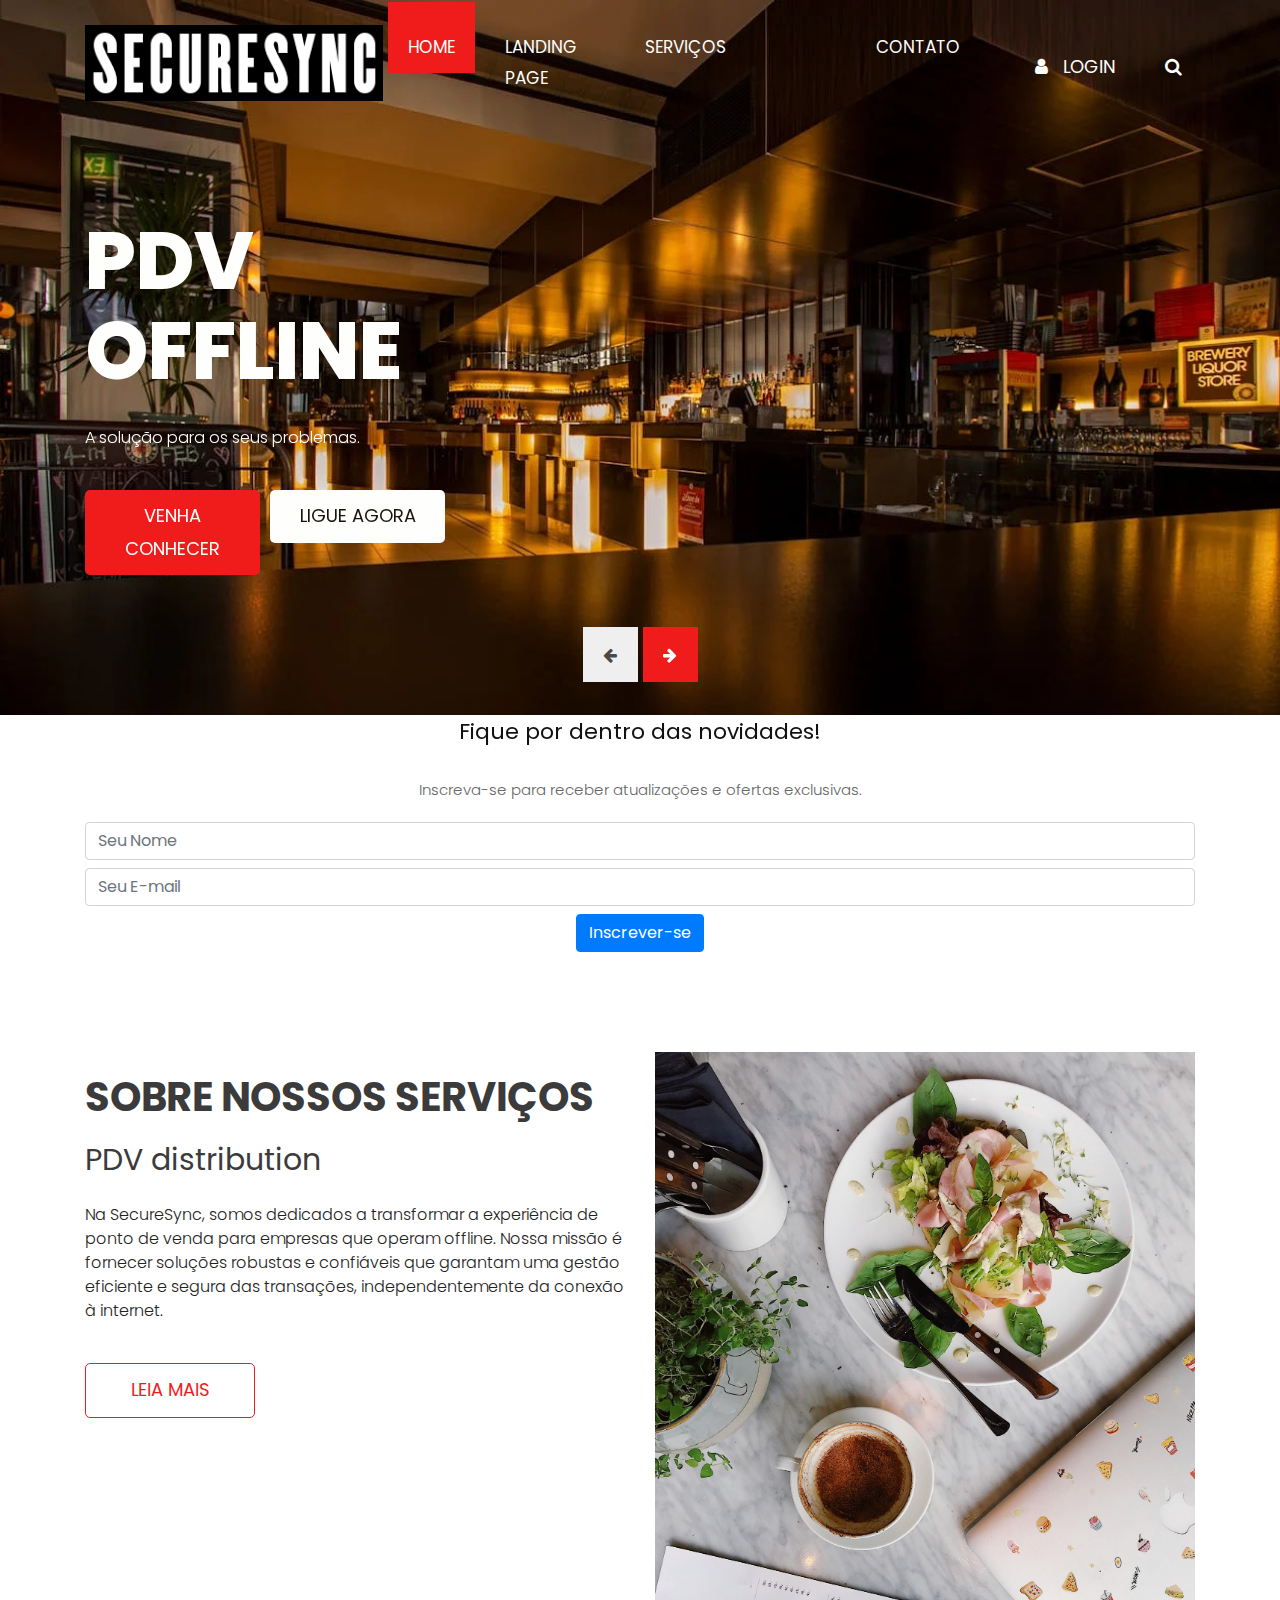
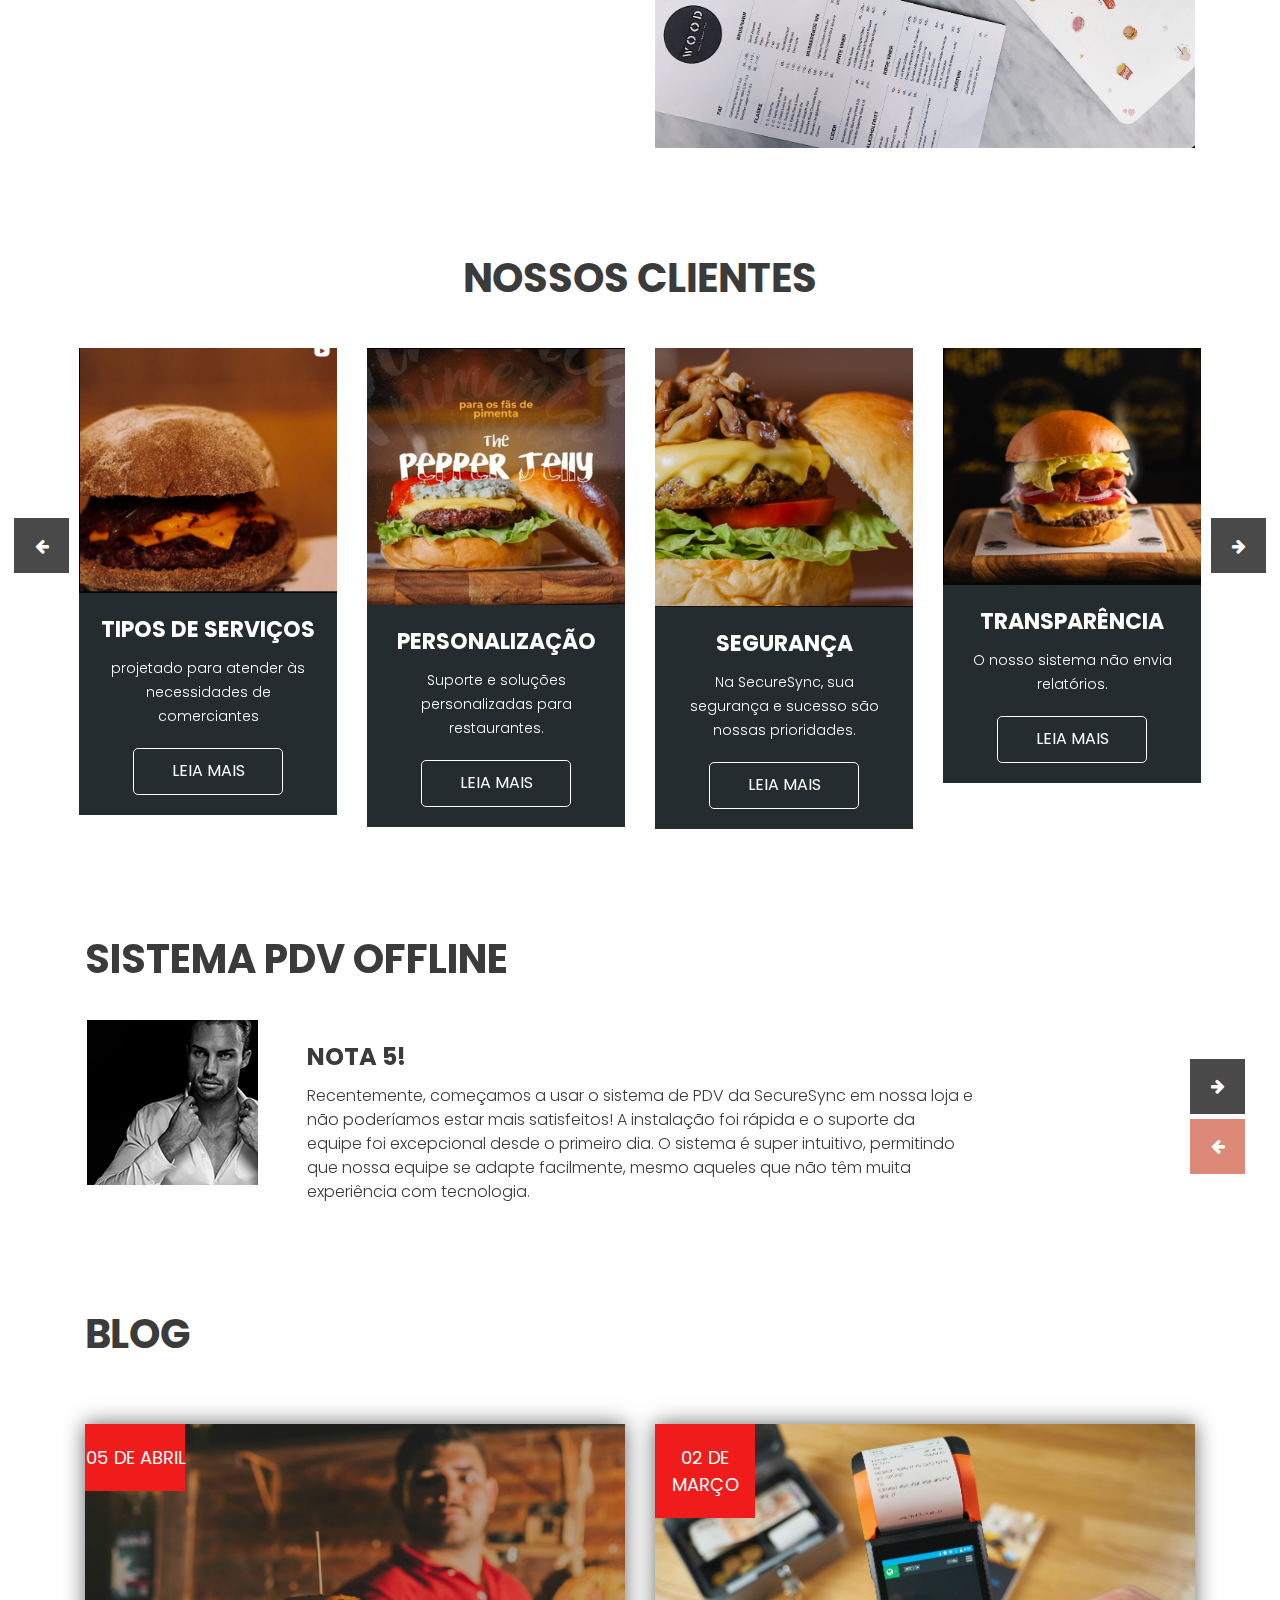
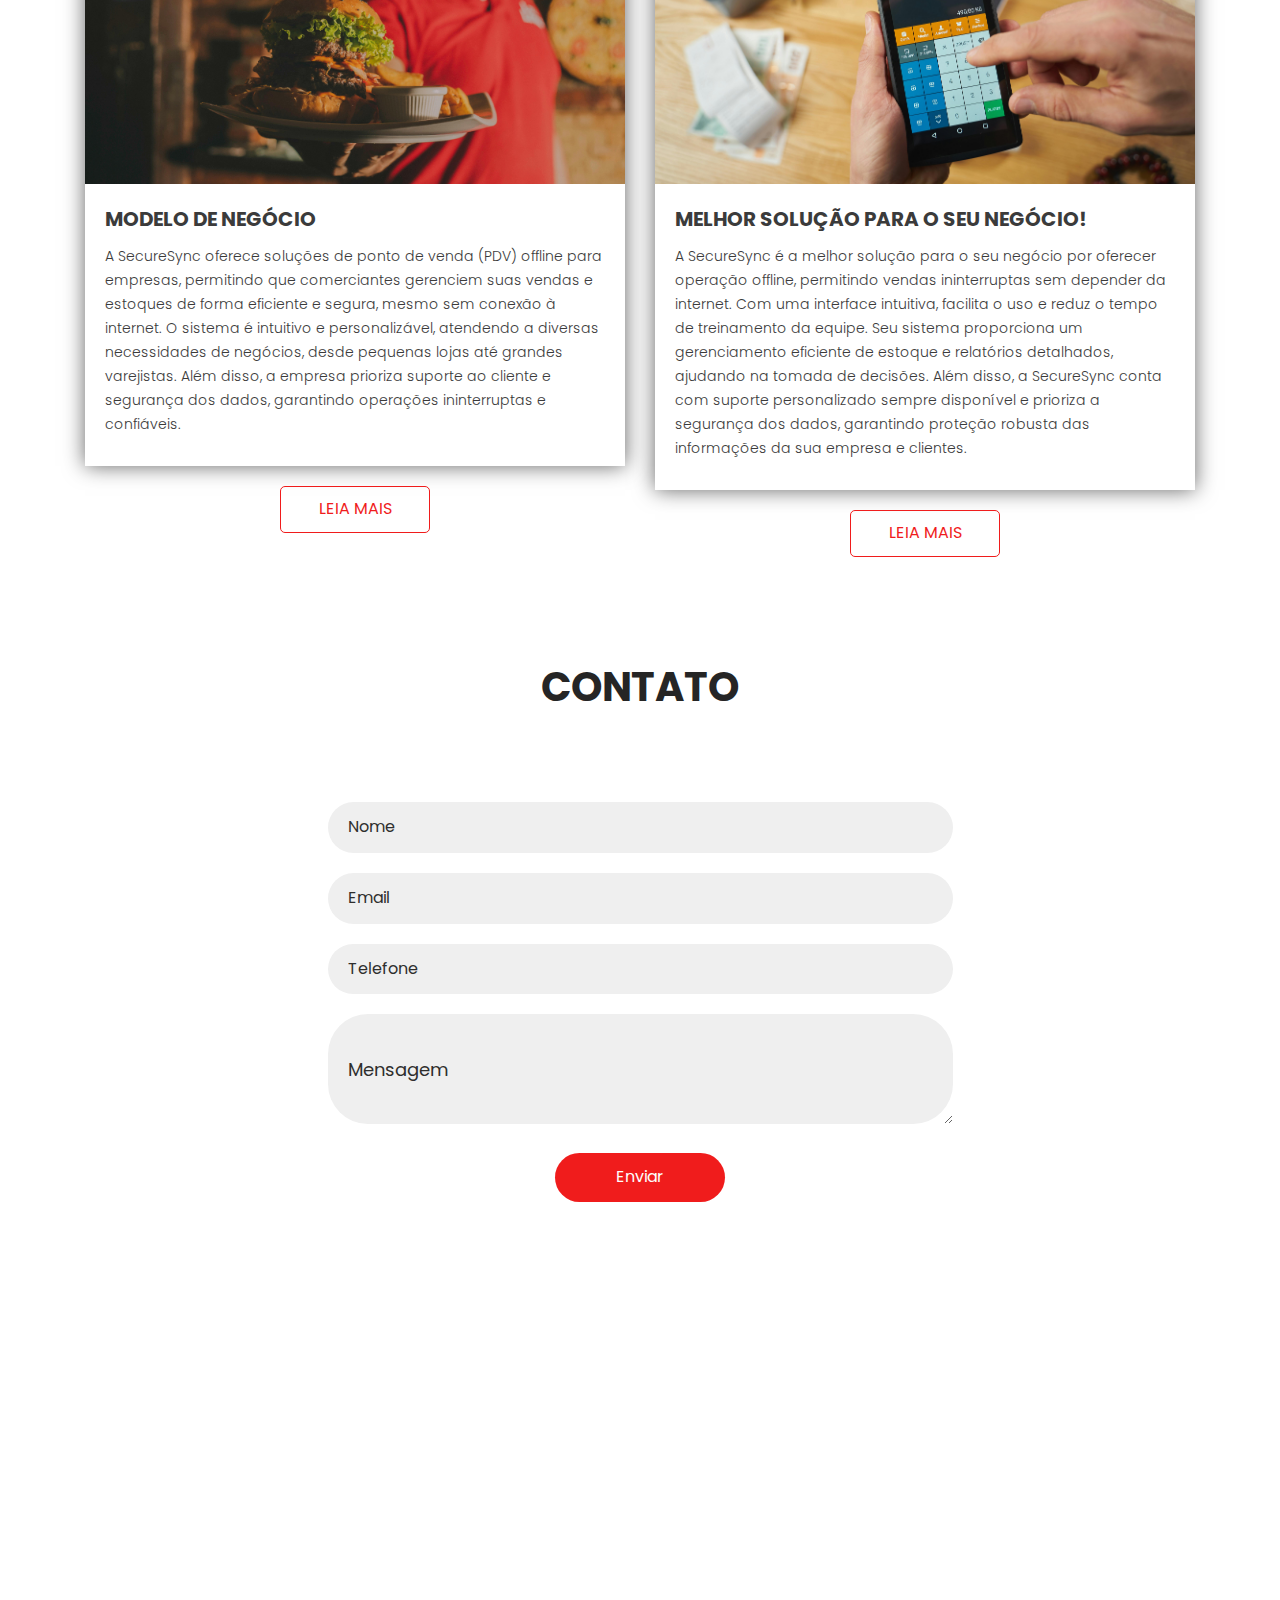
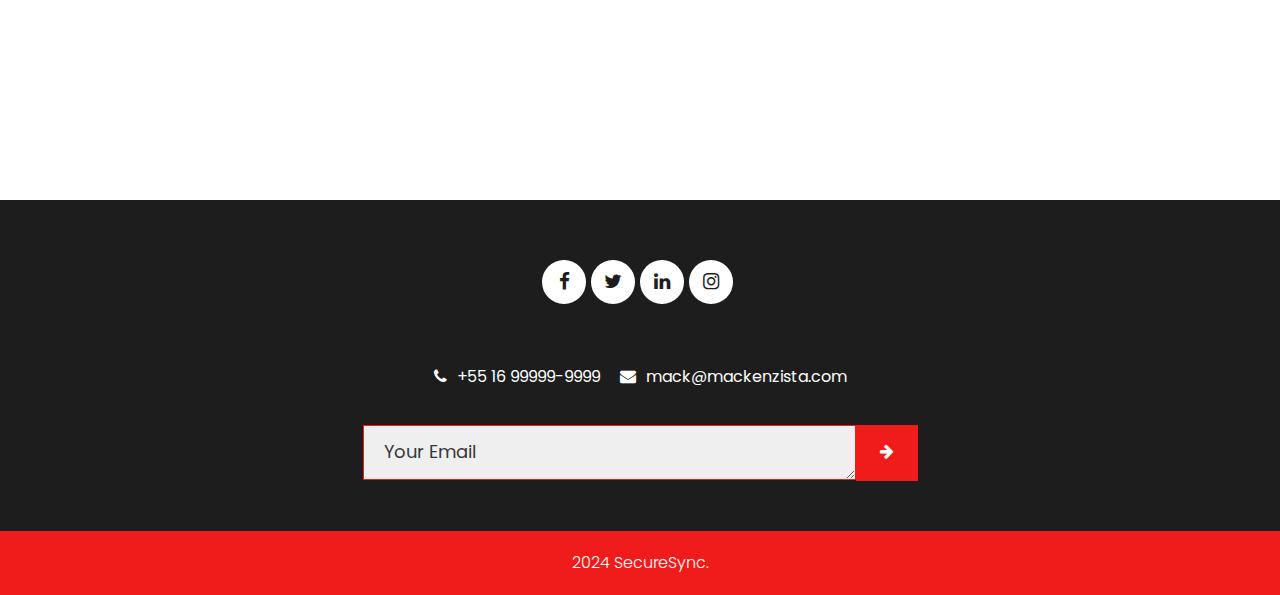
==== commit f0f87ca4: "v1.2 deploy" ====
--- a/index.html
+++ b/index.html
@@ -32,11 +32,9 @@
       <div class="header_section">
          <div class="container">
             <nav class="navbar navbar-expand-lg navbar-light bg-light">
-               <a class="navbar-brand" href="index.html">
-                  <img src="images/logo.png" alt="Logo da SecureSync">
-               </a>
+               <a class="navbar-brand"href="index.html"><img src="images/logo.png"></a>
                <button class="navbar-toggler" type="button" data-toggle="collapse" data-target="#navbarSupportedContent" aria-controls="navbarSupportedContent" aria-expanded="false" aria-label="Toggle navigation">
-                  <span class="navbar-toggler-icon"></span>
+               <span class="navbar-toggler-icon"></span>
                </button>
                <div class="collapse navbar-collapse" id="navbarSupportedContent">
                   <ul class="navbar-nav ml-auto">
@@ -50,10 +48,10 @@
                         <a class="nav-link" href="coffees.html">SERVIÇOS</a>
                      </li>
                      <li class="nav-item">
-                        <a class="nav-link" href="shop.html">LOJA</a> <!-- Adicionei texto aqui -->
+                        <a class="nav-link" href="shop.html"></a>
                      </li>
                      <li class="nav-item">
-                        <a class="nav-link" href="blog.html">BLOG</a> <!-- Adicionei texto aqui -->
+                        <a class="nav-link" href="blog.html"></a>
                      </li>
                      <li class="nav-item">
                         <a class="nav-link" href="contact.html">CONTATO</a>
@@ -62,417 +60,443 @@
                   <form class="form-inline my-2 my-lg-0">
                      <div class="login_bt">
                         <ul>
-                           <li>
-                              <a href="#">
-                                 <span class="user_icon"><i class="fa fa-user" aria-hidden="true"></i></span>
-                                 Login
-                              </a>
-                           </li>
-                           <li>
-                              <a href="#">
-                                 <i class="fa fa-search" aria-hidden="true"></i>
-                              </a>
-                           </li>
+                           <li><a href="#"><span class="user_icon"><i class="fa fa-user" aria-hidden="true"></i></span>Login</a></li>
+                           <li><a href="#"><i class="fa fa-search" aria-hidden="true"></i></a></li>
                         </ul>
                      </div>
                   </form>
                </div>
             </nav>
          </div>
-      </div>
-      
- <!-- banner section start --> 
-<div class="banner_section layout_padding">
-   <div class="container">
-      <div id="banner_slider" class="carousel slide" data-ride="carousel">
-         <div class="carousel-inner">
-            <div class="carousel-item active">
+         <!-- banner section start --> 
+         <div class="banner_section layout_padding">
+            <div class="container">
+               <div id="banner_slider" class="carousel slide" data-ride="carousel">
+                  <div class="carousel-inner">
+                     <div class="carousel-item active">
+                        <div class="row">
+                           <div class="col-md-12">
+                              <div class="banner_taital_main">
+                                 <h1 class="banner_taital">PDV <br>OFFLINE</h1>
+                                 <p class="banner_text">A solução para os seus problemas. </p>
+                                 <div class="btn_main">
+                                    <div class="about_bt active"><a href="#">VENHA CONHECER</a></div>
+                                    <div class="callnow_bt"><a href="#">Ligue Agora</a></div>
+                                 </div>
+                              </div>
+                           </div>
+                        </div>
+                     </div>
+                     <div class="carousel-item">
+                        <div class="row">
+                           <div class="col-md-12">
+                              <div class="banner_taital_main">
+                                 <h1 class="banner_taital">O SISTEMA<br>OFFLINE DE VENDAS</h1>
+                                 <p class="banner_text">Venha conhecer a solução PDV para o seu restaurante. </p>
+                                 <div class="btn_main">
+                                    <div class="about_bt active"><a href="#">VENHA CONHECER</a></div>
+                                    <div class="callnow_bt"><a href="#">Ligue Agora</a></div>
+                                 </div>
+                              </div>
+                           </div>
+                        </div>
+                     </div>
+                     <div class="carousel-item">
+                        <div class="row">
+                           <div class="col-md-12">
+                              <div class="banner_taital_main">
+                                 <h1 class="banner_taital">PDV <br>OFFLINE</h1>
+                                 <p class="banner_text">A solução para os seus problemas. </p>
+                                 <div class="btn_main">
+                                    <div class="about_bt active"><a href="#">About Us</a></div>
+                                    <div class="callnow_bt"><a href="#">Call Now</a></div>
+                                 </div>
+                              </div>
+                           </div>
+                        </div>
+                     </div>
+                  </div>
+                  <a class="carousel-control-prev" href="#banner_slider" role="button" data-slide="prev">
+                  <i class="fa fa-arrow-left"></i>
+                  </a>
+                  <a class="carousel-control-next" href="#banner_slider" role="button" data-slide="next">
+                  <i class="fa fa-arrow-right"></i>
+                  </a>
+               </div>
+            </div>
+         </div>
+         <!-- banner section end -->
+      </div>
+      <!-- header section end -->
+
+      <!-- form section start -->
+       <div><div class="lead_capture_section layout_padding">
+         <div class="container">
+            <h2 class="text-center">Fique por dentro das novidades!</h2>
+            <p class="text-center">Inscreva-se para receber atualizações e ofertas exclusivas.</p>
+            <form action="https://hooks.zapier.com/hooks/catch/20172269/2dtt31l/" method="POST" onsubmit="handleSubmit(event)" class="text-center">
+               <input type="text" name="nome" placeholder="Seu Nome" required class="form-control mb-2" />
+               <input type="email" name="email" placeholder="Seu E-mail" required class="form-control mb-2" />
+               <button type="submit" class="btn btn-primary">Inscrever-se</button>
+            </form>
+            
+            <div id="thank-you-message" style="display:none; margin-top: 20px;">
+                <h1>Obrigado por se inscrever!</h1>
+                <p>Você receberá atualizações em seu e-mail.</p>
+            </div>
+      <!-- form section end -->
+                   
+         </div>
+      </div>
+      </div>
+      <!-- about section start -->
+      <div class="about_section layout_padding">
+         <div class="container">
+            <div class="about_section_2">
+               <div class="row">
+                  <div class="col-md-6"> 
+                     <div class="about_taital_box">
+                        <h1 class="about_taital">Sobre nossos serviços</h1>
+                        <h1 class="about_taital_1">PDV distribution</h1>
+                        <p class=" about_text"> Na SecureSync, somos dedicados a transformar a experiência de ponto de venda para empresas que operam offline. Nossa missão é fornecer soluções robustas e confiáveis que garantam uma gestão eficiente e segura das transações, independentemente da conexão à internet.</p>
+                        <div class="readmore_btn"><a href="#">Leia mais</a></div>
+                     </div>
+                  </div>
+                  <div class="col-md-6"> 
+                     <div class="image_iman"><img src="images/about-img.png" class="about_img"></div>
+                  </div>
+               </div>
+            </div>
+         </div>
+      </div>
+      <!-- about section end -->
+      <!-- coffee section start -->
+      <div class="coffee_section layout_padding">
+         <div class="container">
+            <div class="row">
+               <div class="col-md-12">
+                  <h1 class="coffee_taital">NOSSOS CLIENTES</h1>
+               </div>
+            </div>
+         </div>
+         <div class="coffee_section_2">
+            <div id="main_slider" class="carousel slide" data-ride="carousel">
+               <div class="carousel-inner">
+                  <div class="carousel-item active">
+                     <div class="container-fluid">
+                        <div class="row">
+                           <div class="col-lg-3 col-md-6">
+                              <div class="coffee_img"><img src="images/img-1.png"></div>
+                              <div class="coffee_box">
+                                 <h3 class="types_text">TIPOS DE SERVIÇOS</h3>
+                                 <p class="looking_text">projetado para atender às necessidades de comerciantes</p>
+                                 <div class="read_bt"><a href="#">Leia mais</a></div>
+                              </div>
+                           </div>
+                           <div class="col-lg-3 col-md-6">
+                              <div class="coffee_img"><img src="images/img-2.png"></div>
+                              <div class="coffee_box">
+                                 <h3 class="types_text">PERSONALIZAÇÃO</h3>
+                                 <p class="looking_text">Suporte e soluções personalizadas para restaurantes.</p>
+                                 <div class="read_bt"><a href="#">Leia mais</a></div>
+                              </div>
+                           </div>
+                           <div class="col-lg-3 col-md-6">
+                              <div class="coffee_img"><img src="images/img-3.png"></div>
+                              <div class="coffee_box">
+                                 <h3 class="types_text">SEGURANÇA</h3>
+                                 <p class="looking_text">Na SecureSync, sua segurança e sucesso são nossas prioridades.</p>
+                                 <div class="read_bt"><a href="#">Leia mais</a></div>
+                              </div>
+                           </div>
+                           <div class="col-lg-3 col-md-6">
+                              <div class="coffee_img"><img src="images/img-4.png"></div>
+                              <div class="coffee_box">
+                                 <h3 class="types_text">TRANSPARÊNCIA</h3>
+                                 <p class="looking_text">O nosso sistema não envia relatórios.</p>
+                                 <div class="read_bt"><a href="#">Leia mais</a></div>
+                              </div>
+                           </div>
+                        </div>
+                     </div>
+                  </div>
+                  <div class="carousel-item">
+                     <div class="container-fluid">
+                        <div class="row">
+                           <div class="col-lg-3 col-md-6">
+                              <div class="coffee_img"><img src="images/img-1.png"></div>
+                              <div class="coffee_box">
+                                 <h3 class="types_text">TIPOS DE SERVIÇOS</h3>
+                                 <p class="looking_text">projetado para atender às necessidades de comerciantes</p>
+                                 <div class="read_bt"><a href="#">Leia mais</a></div>
+                              </div>
+                           </div>
+                           <div class="col-lg-3 col-md-6">
+                              <div class="coffee_img"><img src="images/img-2.png"></div>
+                              <div class="coffee_box">
+                                 <h3 class="types_text">PERSONALIZAÇÃO</h3>
+                                 <p class="looking_text">Suporte e soluções personalizadas</p>
+                                 <div class="read_bt"><a href="#">Leia mais</a></div>
+                              </div>
+                           </div>
+                           <div class="col-lg-3 col-md-6">
+                              <div class="coffee_img"><img src="images/img-3.png"></div>
+                              <div class="coffee_box">
+                                 <h3 class="types_text">SEGURANÇA</h3>
+                                 <p class="looking_text">Na SecureSync, sua segurança e sucesso são nossas prioridades.</p>
+                                 <div class="read_bt"><a href="#">Leia mais</a></div>
+                              </div>
+                           </div>
+                           <div class="col-lg-3 col-md-6">
+                              <div class="coffee_img"><img src="images/img-4.png"></div>
+                              <div class="coffee_box">
+                                 <h3 class="types_text">O nosso sistema não envia relatórios.</h3>
+                                 <p class="looking_text">.</p>
+                                 <div class="read_bt"><a href="#">Leia mais</a></div>
+                              </div>
+                           </div>
+                        </div>
+                     </div>
+                  </div>
+                  <div class="carousel-item">
+                     <div class="container-fluid">
+                        <div class="row">
+                           <div class="col-lg-3 col-md-6">
+                              <div class="coffee_img"><img src="images/img-1.png"></div>
+                              <div class="coffee_box">
+                                 <h3 class="types_text">TIPOS DE SERVIÇOS</h3>
+                                 <p class="looking_text">projetado para atender às necessidades de comerciantes</p>
+                                 <div class="read_bt"><a href="#">Leia mais</a></div>
+                              </div>
+                           </div>
+                           <div class="col-lg-3 col-md-6">
+                              <div class="coffee_img"><img src="images/img-2.png"></div>
+                              <div class="coffee_box">
+                                 <h3 class="types_text">PERSONALIZAÇÃO</h3>
+                                 <p class="looking_text">Suporte e soluções personalizadas</p>
+                                 <div class="read_bt"><a href="#">Leia mais</a></div>
+                              </div>
+                           </div>
+                           <div class="col-lg-3 col-md-6">
+                              <div class="coffee_img"><img src="images/img-3.png"></div>
+                              <div class="coffee_box">
+                                 <h3 class="types_text">SEGURANÇA</h3>
+                                 <p class="looking_text">Na SecureSync, sua segurança e sucesso são nossas prioridades.</p>
+                                 <div class="read_bt"><a href="#">Leia mais</a></div>
+                              </div>
+                           </div>
+                           <div class="col-lg-3 col-md-6">
+                              <div class="coffee_img"><img src="images/img-4.png"></div>
+                              <div class="coffee_box">
+                                 <h3 class="types_text">TRANSPARÊNCIA</h3>
+                                 <p class="looking_text">O nosso sistema não envia relatórios.</p>
+                                 <div class="read_bt"><a href="#">Leia mais</a></div>
+                              </div>
+                           </div>
+                        </div>
+                     </div>
+                  </div>
+               </div>
+               <a class="carousel-control-prev" href="#main_slider" role="button" data-slide="prev">
+               <i class="fa fa-arrow-left"></i>
+               </a>
+               <a class="carousel-control-next" href="#main_slider" role="button" data-slide="next">
+               <i class="fa fa-arrow-right"></i>
+               </a>
+            </div>
+         </div>
+      </div>
+      <!-- coffee section end -->
+      <!-- client section start -->
+      <div class="client_section layout_padding">
+         <div class="container">
+            <div id="custom_slider" class="carousel slide" data-ride="carousel">
+               <div class="carousel-inner">
+                  <div class="carousel-item active">
+                     <div class="row">
+                        <div class="col-md-12">
+                           <h1 class="about_taital">SISTEMA PDV OFFLINE</h1>
+                        </div>
+                     </div>
+                     <div class="client_section_2">
+                        <div class="client_taital_main">
+                           <div class="client_left">
+                              <div class="client_img"><img src="images/client-img1.png"></div>
+                           </div>
+                           <div class="client_right">
+                              <h3 class="moark_text">NOTA 5!</h3>
+                              <p class="client_text">Recentemente, começamos a usar o sistema de PDV da SecureSync em nossa loja e não poderíamos estar mais satisfeitos! A instalação foi rápida e o suporte da equipe foi excepcional desde o primeiro dia. O sistema é super intuitivo, permitindo que nossa equipe se adapte facilmente, mesmo aqueles que não têm muita experiência com tecnologia.</p>
+                           </div>
+                        </div>
+                     </div>
+                  </div>
+                  <div class="carousel-item">
+                     <div class="row">
+                        <div class="col-md-12">
+                           <h1 class="about_taital">CLIENTES</h1>
+                        </div>
+                     </div>
+                     <div class="client_section_2">
+                        <div class="client_taital_main">
+                           <div class="client_left">
+                              <div class="client_img"><img src="images/client-img1.png"></div>
+                           </div>
+                           <div class="client_right">
+                              <h3 class="moark_text">Uma mão na roda!</h3>
+                              <p class="client_text">O fato de funcionar offline é um grande diferencial para nós, pois nunca temos problemas com a conexão durante as vendas. Além disso, as funcionalidades de gerenciamento de estoque e relatórios são muito úteis e nos ajudam a tomar decisões mais informadas.</p>
+                           </div>
+                        </div>
+                     </div>
+                  </div>
+                  <div class="carousel-item">
+                     <div class="row">
+                        <div class="col-md-12">
+                           <h1 class="about_taital">CLIENTES</h1>
+                        </div>
+                     </div>
+                     <div class="client_section_2">
+                        <div class="client_taital_main">
+                           <div class="client_left">
+                              <div class="client_img"><img src="images/client-img1.png"></div>
+                           </div>
+                           <div class="client_right">
+                              <h3 class="moark_text">A solução para os problemas!</h3>
+                              <p class="client_text">Recomendo a SecureSync a qualquer comerciante que esteja procurando uma solução confiável e eficiente para o ponto de venda. Com certeza, estamos vendo uma melhoria significativa na nossa operação!</p>
+                           </div>
+                        </div>
+                     </div>
+                  </div>
+               </div>
+               <a class="carousel-control-prev" href="#custom_slider" role="button" data-slide="prev">
+               <i class="fa fa-arrow-left"></i>
+               </a>
+               <a class="carousel-control-next" href="#custom_slider" role="button" data-slide="next">
+               <i class="fa fa-arrow-right"></i>
+               </a>
+            </div>
+         </div>
+      </div>
+      <!-- client section end -->
+      <!-- blog section start -->
+      <div class="blog_section layout_padding">
+         <div class="container">
+            <div class="row">
+               <div class="col-md-12">
+                  <h1 class="about_taital">BLOG</h1>
+               </div>
+            </div>
+            <div class="blog_section_2">
+               <div class="row">
+                  <div class="col-md-6">
+                     <div class="blog_box">
+                        <div class="blog_img"><img src="images/blog-img1.png"></div>
+                        <h4 class="date_text">05 DE ABRIL</h4>
+                        <h4 class="prep_text">MODELO DE NEGÓCIO</h4>
+                        <p class="lorem_text">A SecureSync oferece soluções de ponto de venda (PDV) offline para empresas, permitindo que comerciantes gerenciem suas vendas e estoques de forma eficiente e segura, mesmo sem conexão à internet. O sistema é intuitivo e personalizável, atendendo a diversas necessidades de negócios, desde pequenas lojas até grandes varejistas. Além disso, a empresa prioriza suporte ao cliente e segurança dos dados, garantindo operações ininterruptas e confiáveis.</p>
+                     </div>
+                     <div class="read_btn"><a href="#">Leia mais</a></div>
+                  </div>
+                  <div class="col-md-6">
+                     <div class="blog_box">
+                        <div class="blog_img"><img src="images/blog-img2.png"></div>
+                        <h4 class="date_text">02 DE MARÇO</h4>
+                        <h4 class="prep_text">Melhor solução para o seu negócio!</h4>
+                        <p class="lorem_text">A SecureSync é a melhor solução para o seu negócio por oferecer operação offline, permitindo vendas ininterruptas sem depender da internet. Com uma interface intuitiva, facilita o uso e reduz o tempo de treinamento da equipe. Seu sistema proporciona um gerenciamento eficiente de estoque e relatórios detalhados, ajudando na tomada de decisões. Além disso, a SecureSync conta com suporte personalizado sempre disponível e prioriza a segurança dos dados, garantindo proteção robusta das informações da sua empresa e clientes.</p>
+                     </div>
+                     <div class="read_btn"><a href="#">Leia mais</a></div>
+                  </div>
+               </div>
+            </div>
+         </div>
+      </div>
+      <!-- blog section end -->
+      <!-- contact section start -->
+      <div class="contact_section layout_padding">
+         <div class="container">
+            <div class="row">
+               <div class="col-sm-12">
+                  <h1 class="contact_taital">CONTATO</h1>
+               </div>
+            </div>
+         </div>
+         <div class="container-fluid">
+            <div class="contact_section_2">
                <div class="row">
                   <div class="col-md-12">
-                     <div class="banner_taital_main">
-                        <h1 class="banner_taital">PDV <br>OFFLINE</h1>
-                        <p class="banner_text">A solução para os seus problemas.</p>
-                        <div class="btn_main">
-                           <button class="about_bt active"><a href="#">VENHA CONHECER</a></button>
-                           <button class="callnow_bt"><a href="#">Ligue Agora</a></button>
-                        </div>
-                     </div>
-                  </div>
-               </div>
-            </div>
-            <div class="carousel-item">
-               <div class="row">
-                  <div class="col-md-12">
-                     <div class="banner_taital_main">
-                        <h1 class="banner_taital">O SISTEMA<br>OFFLINE DE VENDAS</h1>
-                        <p class="banner_text">Venha conhecer a solução PDV para o seu restaurante.</p>
-                        <div class="btn_main">
-                           <button class="about_bt active"><a href="#">VENHA CONHECER</a></button>
-                           <button class="callnow_bt"><a href="#">Ligue Agora</a></button>
-                        </div>
-                     </div>
-                  </div>
-               </div>
-            </div>
-            <div class="carousel-item">
-               <div class="row">
-                  <div class="col-md-12">
-                     <div class="banner_taital_main">
-                        <h1 class="banner_taital">PDV <br>OFFLINE</h1>
-                        <p class="banner_text">A solução para os seus problemas.</p>
-                        <div class="btn_main">
-                           <button class="about_bt active"><a href="#">VENHA CONHECER</a></button>
-                           <button class="callnow_bt"><a href="#">Ligue Agora</a></button>
-                        </div>
-                     </div>
-                  </div>
-               </div>
-            </div>
-         </div>
-         <a class="carousel-control-prev" href="#banner_slider" role="button" data-slide="prev" aria-label="Previous slide">
-            <i class="fa fa-arrow-left"></i>
-         </a>
-         <a class="carousel-control-next" href="#banner_slider" role="button" data-slide="next" aria-label="Next slide">
-            <i class="fa fa-arrow-right"></i>
-         </a>
-      </div>
-   </div>
-</div>
-<!-- banner section end -->
-      </div>
-<!-- header section end -->
-
-<!-- form section start -->
-<div class="lead_capture_section layout_padding">
-   <div class="container">
-      <h2 class="text-center">Fique por dentro das novidades!</h2>
-      <p class="text-center">Inscreva-se para receber atualizações e ofertas exclusivas.</p>
-      <form action="https://hooks.zapier.com/hooks/catch/20172269/2dtt31l/" method="POST" onsubmit="handleSubmit(event)" class="text-center">
-         <input type="text" name="nome" placeholder="Seu Nome" required class="form-control mb-2" aria-label="Seu Nome" />
-         <input type="email" name="email" placeholder="Seu E-mail" required class="form-control mb-2" aria-label="Seu E-mail" />
-         <button type="submit" class="btn btn-primary">Inscrever-se</button>
-      </form>
-      
-      <div id="thank-you-message" style="display:none; margin-top: 20px;">
-         <h1>Obrigado por se inscrever!</h1>
-         <p>Você receberá atualizações em seu e-mail.</p>
-      </div>
-   </div>
-</div>
-<!-- form section end -->
-
-<!-- about section start -->
-<div class="about_section layout_padding">
-   <div class="container">
-      <div class="about_section_2">
-         <div class="row">
-            <div class="col-md-6"> 
-               <div class="about_taital_box">
-                  <h1 class="about_taital">Sobre nossos serviços</h1>
-                  <h1 class="about_taital_1">PDV distribution</h1>
-                  <p class="about_text">Na SecureSync, somos dedicados a transformar a experiência de ponto de venda para empresas que operam offline. Nossa missão é fornecer soluções robustas e confiáveis que garantam uma gestão eficiente e segura das transações, independentemente da conexão à internet.</p>
-                  <div class="readmore_btn"><a href="#">Leia mais</a></div>
-               </div>
-            </div>
-            <div class="col-md-6"> 
-               <div class="image_iman"><img src="images/about-img.png" class="about_img" alt="Sobre nós"></div>
-            </div>
-         </div>
-      </div>
-   </div>
-</div>
-<!-- about section end -->
- <!-- coffee section start -->
-<div class="coffee_section layout_padding">
-   <div class="container">
-      <div class="row">
-         <div class="col-md-12">
-            <h1 class="coffee_taital">NOSSOS CLIENTES</h1>
-         </div>
-      </div>
-   </div>
-   <div class="coffee_section_2">
-      <div id="main_slider" class="carousel slide" data-ride="carousel">
-         <div class="carousel-inner">
-            <div class="carousel-item active">
-               <div class="container-fluid">
-                  <div class="row">
-                     <div class="col-lg-3 col-md-6">
-                        <div class="coffee_img"><img src="images/img-1.png" alt="Tipos de Serviços"></div>
-                        <div class="coffee_box">
-                           <h3 class="types_text">TIPOS DE SERVIÇOS</h3>
-                           <p class="looking_text">Projetado para atender às necessidades de comerciantes.</p>
-                           <div class="read_bt"><a href="#">Leia mais</a></div>
-                        </div>
-                     </div>
-                     <div class="col-lg-3 col-md-6">
-                        <div class="coffee_img"><img src="images/img-2.png" alt="Personalização"></div>
-                        <div class="coffee_box">
-                           <h3 class="types_text">PERSONALIZAÇÃO</h3>
-                           <p class="looking_text">Suporte e soluções personalizadas para restaurantes.</p>
-                           <div class="read_bt"><a href="#">Leia mais</a></div>
-                        </div>
-                     </div>
-                     <div class="col-lg-3 col-md-6">
-                        <div class="coffee_img"><img src="images/img-3.png" alt="Segurança"></div>
-                        <div class="coffee_box">
-                           <h3 class="types_text">SEGURANÇA</h3>
-                           <p class="looking_text">Na SecureSync, sua segurança e sucesso são nossas prioridades.</p>
-                           <div class="read_bt"><a href="#">Leia mais</a></div>
-                        </div>
-                     </div>
-                     <div class="col-lg-3 col-md-6">
-                        <div class="coffee_img"><img src="images/img-4.png" alt="Transparência"></div>
-                        <div class="coffee_box">
-                           <h3 class="types_text">TRANSPARÊNCIA</h3>
-                           <p class="looking_text">O nosso sistema não envia relatórios.</p>
-                           <div class="read_bt"><a href="#">Leia mais</a></div>
-                        </div>
-                     </div>
-                  </div>
-               </div>
-            </div>
-            <!-- Repetição do Slide Removida ou Substituída -->
-            <div class="carousel-item">
-               <div class="container-fluid">
-                  <div class="row">
-                     <div class="col-lg-3 col-md-6">
-                        <div class="coffee_img"><img src="images/img-5.png" alt="Novo Serviço"></div>
-                        <div class="coffee_box">
-                           <h3 class="types_text">NOVO SERVIÇO</h3>
-                           <p class="looking_text">Explore nosso novo serviço adaptado às suas necessidades.</p>
-                           <div class="read_bt"><a href="#">Leia mais</a></div>
-                        </div>
-                     </div>
-                     <div class="col-lg-3 col-md-6">
-                        <div class="coffee_img"><img src="images/img-6.png" alt="Melhorias"></div>
-                        <div class="coffee_box">
-                           <h3 class="types_text">MELHORIAS</h3>
-                           <p class="looking_text">Aprimoramos continuamente nossos serviços para você.</p>
-                           <div class="read_bt"><a href="#">Leia mais</a></div>
-                        </div>
-                     </div>
-                     <div class="col-lg-3 col-md-6">
-                        <div class="coffee_img"><img src="images/img-7.png" alt="Feedback"></div>
-                        <div class="coffee_box">
-                           <h3 class="types_text">FEEDBACK</h3>
-                           <p class="looking_text">Estamos sempre abertos ao seu feedback.</p>
-                           <div class="read_bt"><a href="#">Leia mais</a></div>
-                        </div>
-                     </div>
-                     <div class="col-lg-3 col-md-6">
-                        <div class="coffee_img"><img src="images/img-8.png" alt="Suporte"></div>
-                        <div class="coffee_box">
-                           <h3 class="types_text">SUPORTE</h3>
-                           <p class="looking_text">Nosso suporte está sempre disponível para você.</p>
-                           <div class="read_bt"><a href="#">Leia mais</a></div>
-                        </div>
-                     </div>
-                  </div>
-               </div>
-            </div>
-         </div>
-         <a class="carousel-control-prev" href="#main_slider" role="button" data-slide="prev">
-         <i class="fa fa-arrow-left"></i>
-         </a>
-         <a class="carousel-control-next" href="#main_slider" role="button" data-slide="next">
-         <i class="fa fa-arrow-right"></i>
-         </a>
-      </div>
-   </div>
-</div>
-<!-- coffee section end -->
-  <!-- client section start -->
-<div class="client_section layout_padding">
-   <div class="container">
-      <div id="custom_slider" class="carousel slide" data-ride="carousel">
-         <div class="carousel-inner">
-            <div class="carousel-item active">
-               <div class="row">
-                  <div class="col-md-12">
-                     <h1 class="about_taital">SISTEMA PDV OFFLINE</h1>
-                  </div>
-               </div>
-               <div class="client_section_2">
-                  <div class="client_taital_main">
-                     <div class="client_left">
-                        <div class="client_img"><img src="images/client-img1.png" alt="Cliente 1"></div>
-                     </div>
-                     <div class="client_right">
-                        <h3 class="moark_text">NOTA 5!</h3>
-                        <p class="client_text">Recentemente, começamos a usar o sistema de PDV da SecureSync em nossa loja e não poderíamos estar mais satisfeitos! A instalação foi rápida e o suporte da equipe foi excepcional desde o primeiro dia. O sistema é super intuitivo, permitindo que nossa equipe se adapte facilmente, mesmo aqueles que não têm muita experiência com tecnologia.</p>
-                     </div>
-                  </div>
-               </div>
-            </div>
-            <div class="carousel-item">
-               <div class="row">
-                  <div class="col-md-12">
-                     <h1 class="about_taital">CLIENTES SATISFEITOS</h1>
-                  </div>
-               </div>
-               <div class="client_section_2">
-                  <div class="client_taital_main">
-                     <div class="client_left">
-                        <div class="client_img"><img src="images/client-img2.png" alt="Cliente 2"></div>
-                     </div>
-                     <div class="client_right">
-                        <h3 class="moark_text">Uma mão na roda!</h3>
-                        <p class="client_text">O fato de funcionar offline é um grande diferencial para nós, pois nunca temos problemas com a conexão durante as vendas. Além disso, as funcionalidades de gerenciamento de estoque e relatórios são muito úteis e nos ajudam a tomar decisões mais informadas.</p>
-                     </div>
-                  </div>
-               </div>
-            </div>
-            <div class="carousel-item">
-               <div class="row">
-                  <div class="col-md-12">
-                     <h1 class="about_taital">O QUE DIZEM NOSSOS CLIENTES</h1>
-                  </div>
-               </div>
-               <div class="client_section_2">
-                  <div class="client_taital_main">
-                     <div class="client_left">
-                        <div class="client_img"><img src="images/client-img3.png" alt="Cliente 3"></div>
-                     </div>
-                     <div class="client_right">
-                        <h3 class="moark_text">A solução para os problemas!</h3>
-                        <p class="client_text">Recomendo a SecureSync a qualquer comerciante que esteja procurando uma solução confiável e eficiente para o ponto de venda. Com certeza, estamos vendo uma melhoria significativa na nossa operação!</p>
-                     </div>
-                  </div>
-               </div>
-            </div>
-         </div>
-         <a class="carousel-control-prev" href="#custom_slider" role="button" data-slide="prev">
-         <i class="fa fa-arrow-left"></i>
-         </a>
-         <a class="carousel-control-next" href="#custom_slider" role="button" data-slide="next">
-         <i class="fa fa-arrow-right"></i>
-         </a>
-      </div>
-   </div>
-</div>
-<!-- client section end -->
-<!-- blog section start -->
-<div class="blog_section layout_padding">
-   <div class="container">
-      <div class="row">
-         <div class="col-md-12">
-            <h1 class="about_taital">BLOG</h1>
-         </div>
-      </div>
-      <div class="blog_section_2">
-         <div class="row">
-            <div class="col-md-6">
-               <div class="blog_box">
-                  <div class="blog_img"><img src="images/blog-img1.png" alt="Modelo de Negócio"></div>
-                  <h4 class="date_text">05 DE ABRIL</h4>
-                  <h4 class="prep_text">MODELO DE NEGÓCIO</h4>
-                  <p class="lorem_text">A SecureSync oferece soluções de ponto de venda (PDV) offline para empresas, permitindo que comerciantes gerenciem suas vendas e estoques de forma eficiente e segura, mesmo sem conexão à internet. O sistema é intuitivo e personalizável, atendendo a diversas necessidades de negócios, desde pequenas lojas até grandes varejistas. Além disso, a empresa prioriza suporte ao cliente e segurança dos dados, garantindo operações ininterruptas e confiáveis.</p>
-                  <div class="read_btn"><a href="#">Leia mais</a></div>
-               </div>
-            </div>
-            <div class="col-md-6">
-               <div class="blog_box">
-                  <div class="blog_img"><img src="images/blog-img2.png" alt="Melhor solução para o seu negócio!"></div>
-                  <h4 class="date_text">02 DE MARÇO</h4>
-                  <h4 class="prep_text">Melhor solução para o seu negócio!</h4>
-                  <p class="lorem_text">A SecureSync é a melhor solução para o seu negócio por oferecer operação offline, permitindo vendas ininterruptas sem depender da internet. Com uma interface intuitiva, facilita o uso e reduz o tempo de treinamento da equipe. Seu sistema proporciona um gerenciamento eficiente de estoque e relatórios detalhados, ajudando na tomada de decisões. Além disso, a SecureSync conta com suporte personalizado sempre disponível e prioriza a segurança dos dados, garantindo proteção robusta das informações da sua empresa e clientes.</p>
-                  <div class="read_btn"><a href="#">Leia mais</a></div>
-               </div>
-            </div>
-         </div>
-      </div>
-   </div>
-</div>
-<!-- blog section end -->
-
-<!-- contact section start -->
-<div class="contact_section layout_padding">
-   <div class="container">
-      <div class="row">
-         <div class="col-sm-12">
-            <h1 class="contact_taital">CONTATO</h1>
-         </div>
-      </div>
-   </div>
-   <div class="container-fluid">
-      <div class="contact_section_2">
-         <div class="row">
-            <div class="col-md-12">
-               <div class="mail_section_1">
-                  <input type="text" class="mail_text" placeholder="Seu nome" name="nome" required>
-                  <input type="email" class="mail_text" placeholder="Seu email" name="email" required>
-                  <input type="tel" class="mail_text" placeholder="Seu número de telefone" name="telefone" required>
-                  <textarea class="massage-bt" placeholder="Mensagem" rows="5" id="comment" name="mensagem" required></textarea>
-                  <div class="send_bt"><a href="#">Enviar</a></div>
-               </div>
-            </div>
-            <div class="map_main">
-               <div class="map-responsive">
-                  <iframe src="https://www.google.com/maps/embed/v1/place?key=YOUR_API_KEY&q=Eiffel+Tower+Paris+France" width="100%" height="500" frameborder="0" style="border:0;" allowfullscreen></iframe>
-               </div>
-            </div>
-         </div>
-      </div>
-   </div>
-</div>
-<!-- contact section end -->
-
-<!-- footer section start -->
-<div class="footer_section layout_padding">
-   <div class="container">
-      <div class="row">
-         <div class="col-md-12">
-            <div class="footer_social_icon">
-               <ul>
-                  <li><a href="https://facebook.com" aria-label="Facebook"><i class="fa fa-facebook" aria-hidden="true"></i></a></li>
-                  <li><a href="https://twitter.com" aria-label="Twitter"><i class="fa fa-twitter" aria-hidden="true"></i></a></li>
-                  <li><a href="https://linkedin.com" aria-label="LinkedIn"><i class="fa fa-linkedin" aria-hidden="true"></i></a></li>
-                  <li><a href="https://instagram.com" aria-label="Instagram"><i class="fa fa-instagram" aria-hidden="true"></i></a></li>
-               </ul>
-            </div>
-            <div class="location_text">
-               <ul>
-                  <li>
-                     <a href="tel:+5516999999999" aria-label="Telefone">
-                     <i class="fa fa-phone" aria-hidden="true"></i><span class="padding_left_10">+55 16 99999-9999</span>
-                     </a>
-                  </li>
-                  <li>
-                     <a href="mailto:mack@mackenzista.com" aria-label="E-mail">
-                     <i class="fa fa-envelope" aria-hidden="true"></i><span class="padding_left_10">mack@mackenzista.com</span>
-                     </a>
-                  </li>
-               </ul>
-            </div>
-            <div class="form-group">
-               <input type="email" class="update_mail" placeholder="Seu E-mail" required>
-               <div class="subscribe_bt"><a href="#"><i class="fa fa-arrow-right" aria-hidden="true"></i></a></div>
-            </div>
-         </div>
-      </div>
-   </div>
-</div>
-<!-- footer section end -->
-
-<!-- copyright section start -->
-<div class="copyright_section">
-   <div class="container">
-      <div class="row">
-         <div class="col-sm-12">
-            <p class="copyright_text">2024 SecureSync. Todos os direitos reservados.</p>
-         </div>
-      </div>
-   </div>
-</div>
-<!-- copyright section end -->
-  <!-- Javascript files -->
-<script src="js/jquery.min.js"></script>
-<script src="js/popper.min.js"></script>
-<script src="js/bootstrap.bundle.min.js"></script>
-<script src="js/plugin.js"></script>
-<script src="js/form-handler.js"></script>
-<script src="js/custom.js"></script>
-<!-- sidebar -->
-<script src="js/jquery.mCustomScrollbar.concat.min.js"></script>
+                     <div class="mail_section_1">
+                        <input type="text" class="mail_text" placeholder="Nome" name="Seu nome">
+                        <input type="text" class="mail_text" placeholder="Email" name="Seu email">
+                        <input type="text" class="mail_text" placeholder="Telefone" name="Seu número de telefone">
+                        <textarea class="massage-bt" placeholder="Mensagem" rows="5" id="comment" name="Sua mensagem"></textarea>
+                        <div class="send_bt"><a href="#">Enviar</a></div>
+                     </div>
+                  </div>
+                  <div class="map_main">
+                     <div class="map-responsive">
+                        <iframe src="https://www.google.com/maps/embed/v1/place?key=AIzaSyA0s1a7phLN0iaD6-UE7m4qP-z21pH0eSc&amp;q=Eiffel+Tower+Paris+France" width="250" height="500" frameborder="0" style="border:0; width: 100%;" allowfullscreen=""></iframe>
+                     </div>
+                  </div>
+               </div>
+            </div>
+         </div>
+      </div>
+      <!-- contact section end -->
+      <!-- footer section start -->
+      <div class="footer_section layout_padding">
+         <div class="container">
+            <div class="row">
+               <div class="col-md-12">
+                  <div class="footer_social_icon">
+                     <ul>
+                        <li><a href="#"><i class="fa fa-facebook" aria-hidden="true"></i></a></li>
+                        <li><a href="#"><i class="fa fa-twitter" aria-hidden="true"></i></a></li>
+                        <li><a href="#"><i class="fa fa-linkedin" aria-hidden="true"></i></a></li>
+                        <li><a href="#"><i class="fa fa-instagram" aria-hidden="true"></i></a></li>
+                     </ul>
+                  </div>
+                  <div class="location_text">
+                     <ul>
+                        <li>
+                           <a href="#">
+                           <i class="fa fa-phone" aria-hidden="true"></i><span class="padding_left_10">+55 16 99999-9999</span>
+                           </a>
+                        </li>
+                        <li>
+                           <a href="#">
+                           <i class="fa fa-envelope" aria-hidden="true"></i><span class="padding_left_10">mack@mackenzista.com</span>
+                           </a>
+                        </li>
+                     </ul>
+                  </div>
+                  <div class="form-group">
+                     <textarea class="update_mail" placeholder="Your Email" rows="5" id="comment" name="Your Email"></textarea>
+                     <div class="subscribe_bt"><a href="#"><i class="fa fa-arrow-right" aria-hidden="true"></i></a></div>
+                  </div>
+               </div>
+            </div>
+         </div>
+      </div>
+      <!-- footer section end -->
+      <!-- copyright section start -->
+      <div class="copyright_section">
+         <div class="container">
+            <div class="row">
+               <div class="col-sm-12">
+                  <p class="copyright_text">2024 SecureSync.<a href="https://html.design"></a>
+               </div>
+            </div>
+         </div>
+      </div>
+      <!-- copyright section end -->
+      <!-- Javascript files-->
+      <script src="js/form-handler.js"></script>
+      <script src="js/jquery.min.js"></script>
+      <script src="js/popper.min.js"></script>
+      <script src="js/bootstrap.bundle.min.js"></script>
+      <script src="js/jquery-3.0.0.min.js"></script>
+      <script src="js/plugin.js"></script>
+      <!-- sidebar -->
+      <script src="js/jquery.mCustomScrollbar.concat.min.js"></script>
+      <script src="js/custom.js"></script>
+   </body>
 </html>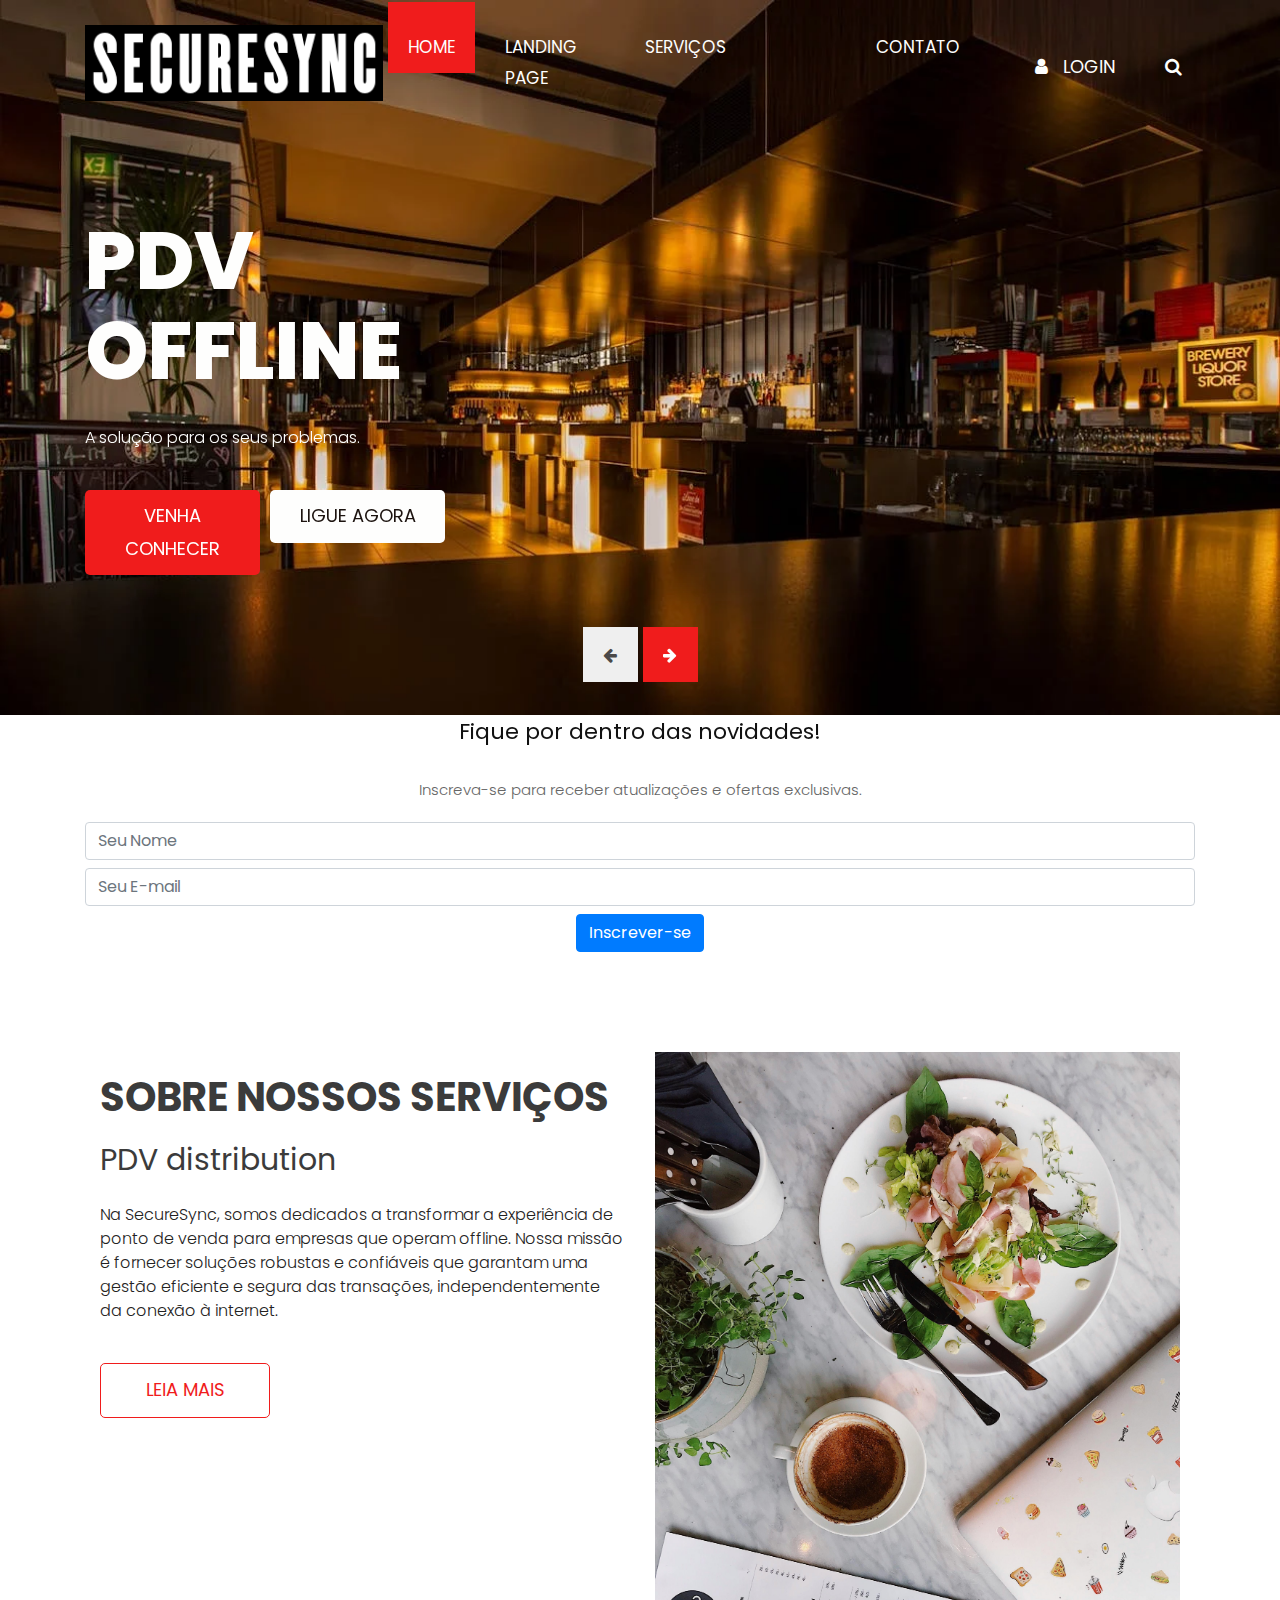
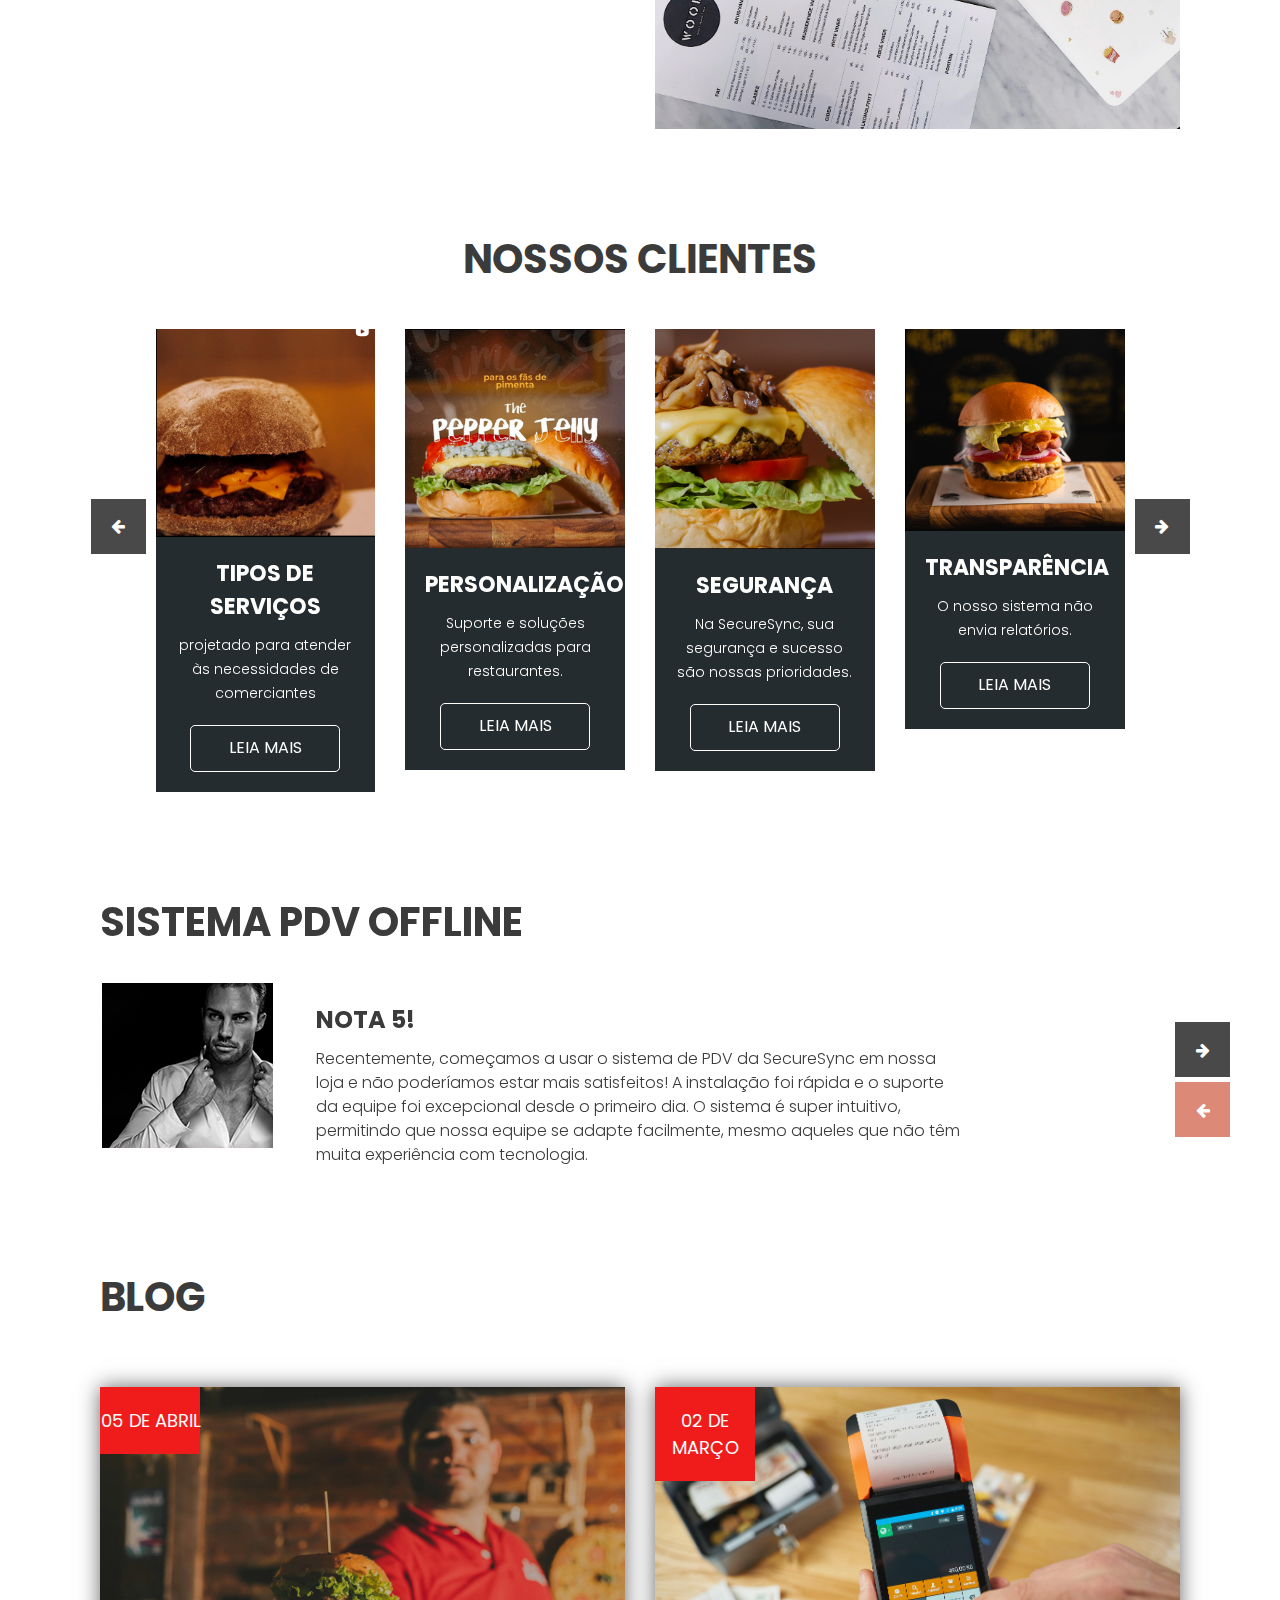
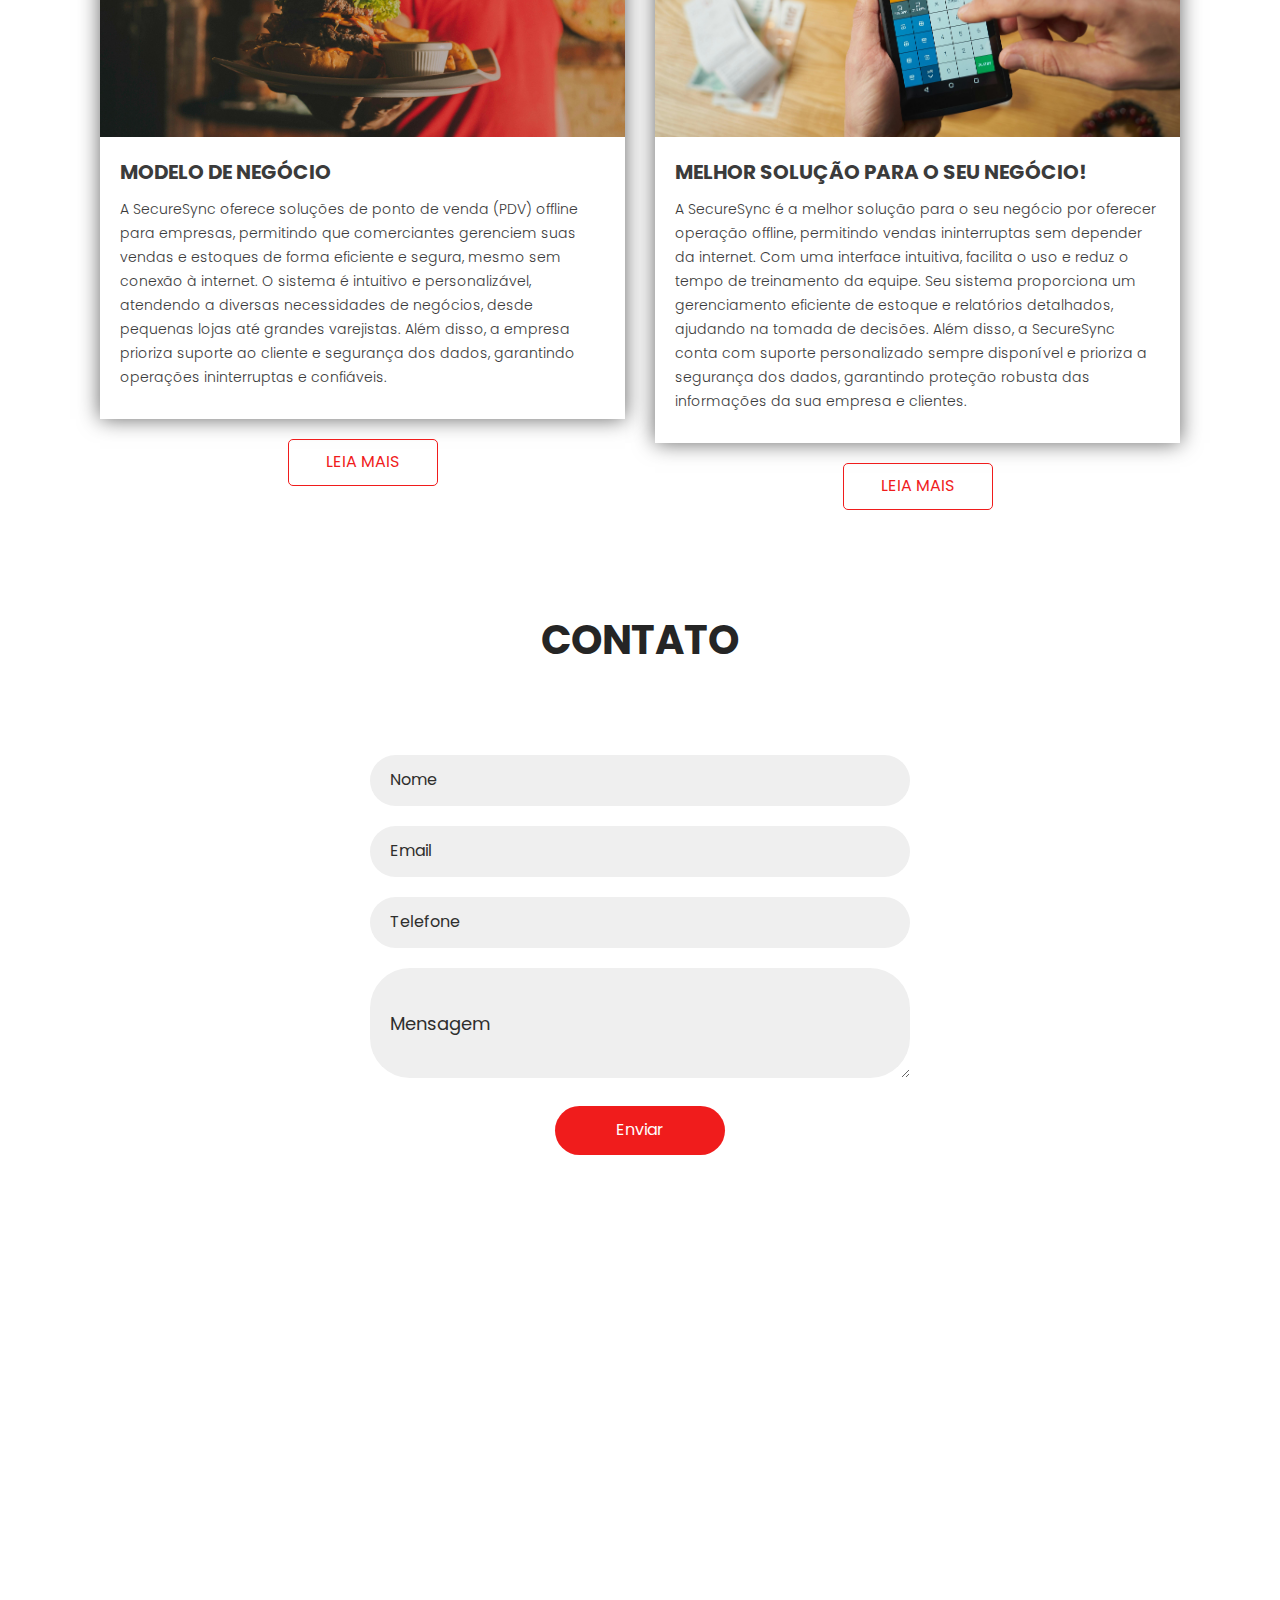
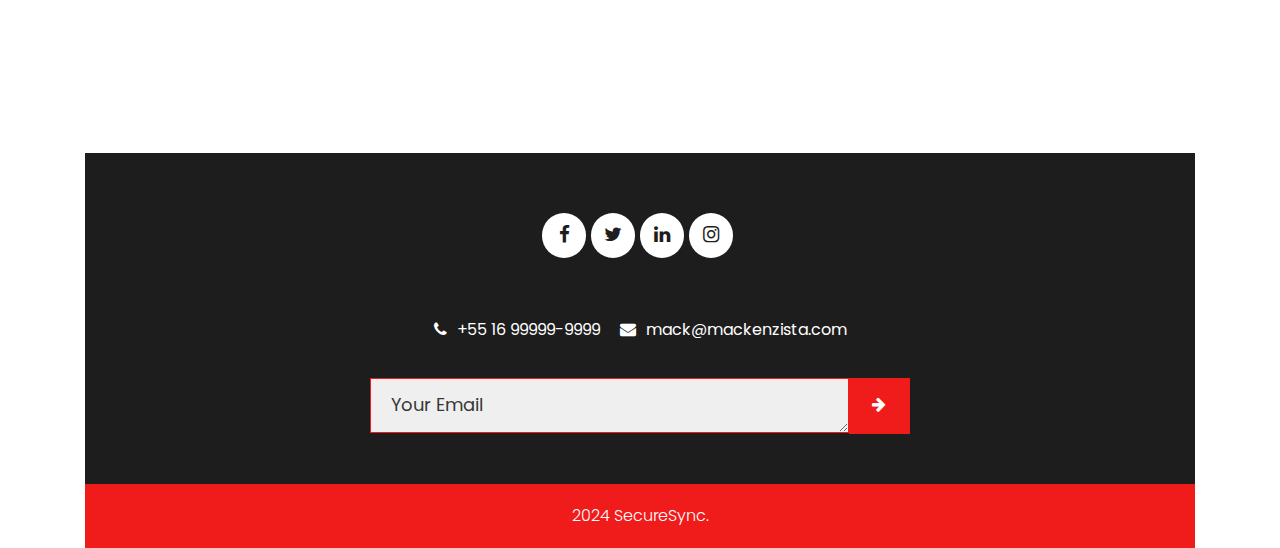
==== commit defb1863: "v1.3" ====
--- a/index.html
+++ b/index.html
@@ -127,28 +127,28 @@
          </div>
          <!-- banner section end -->
       </div>
-      <!-- header section end -->
-
-      <!-- form section start -->
-       <div><div class="lead_capture_section layout_padding">
-         <div class="container">
-            <h2 class="text-center">Fique por dentro das novidades!</h2>
-            <p class="text-center">Inscreva-se para receber atualizações e ofertas exclusivas.</p>
-            <form action="https://hooks.zapier.com/hooks/catch/20172269/2dtt31l/" method="POST" onsubmit="handleSubmit(event)" class="text-center">
-               <input type="text" name="nome" placeholder="Seu Nome" required class="form-control mb-2" />
-               <input type="email" name="email" placeholder="Seu E-mail" required class="form-control mb-2" />
-               <button type="submit" class="btn btn-primary">Inscrever-se</button>
-            </form>
-            
-            <div id="thank-you-message" style="display:none; margin-top: 20px;">
-                <h1>Obrigado por se inscrever!</h1>
-                <p>Você receberá atualizações em seu e-mail.</p>
-            </div>
-      <!-- form section end -->
-                   
-         </div>
-      </div>
-      </div>
+      <!-- header section end -->         
+      </div>
+         </div>  
+         </div>
+      </div>
+      </div>
+            <!-- form section start -->
+            <div><div class="lead_capture_section layout_padding">
+               <div class="container">
+                  <h2 class="text-center">Fique por dentro das novidades!</h2>
+                  <p class="text-center">Inscreva-se para receber atualizações e ofertas exclusivas.</p>
+                  <form action="https://hooks.zapier.com/hooks/catch/20172269/2dtt31l/" method="POST" onsubmit="handleSubmit(event)" class="text-center">
+                     <input type="text" name="nome" placeholder="Seu Nome" required class="form-control mb-2" />
+                     <input type="email" name="email" placeholder="Seu E-mail" required class="form-control mb-2" />
+                     <button type="submit" class="btn btn-primary">Inscrever-se</button>
+                  </form>
+                  
+                  <div id="thank-you-message" style="display:none; margin-top: 20px;">
+                      <h1>Obrigado por se inscrever!</h1>
+                      <p>Você receberá atualizações em seu e-mail.</p>
+                  </div>
+            <!-- form section end -->
       <!-- about section start -->
       <div class="about_section layout_padding">
          <div class="container">
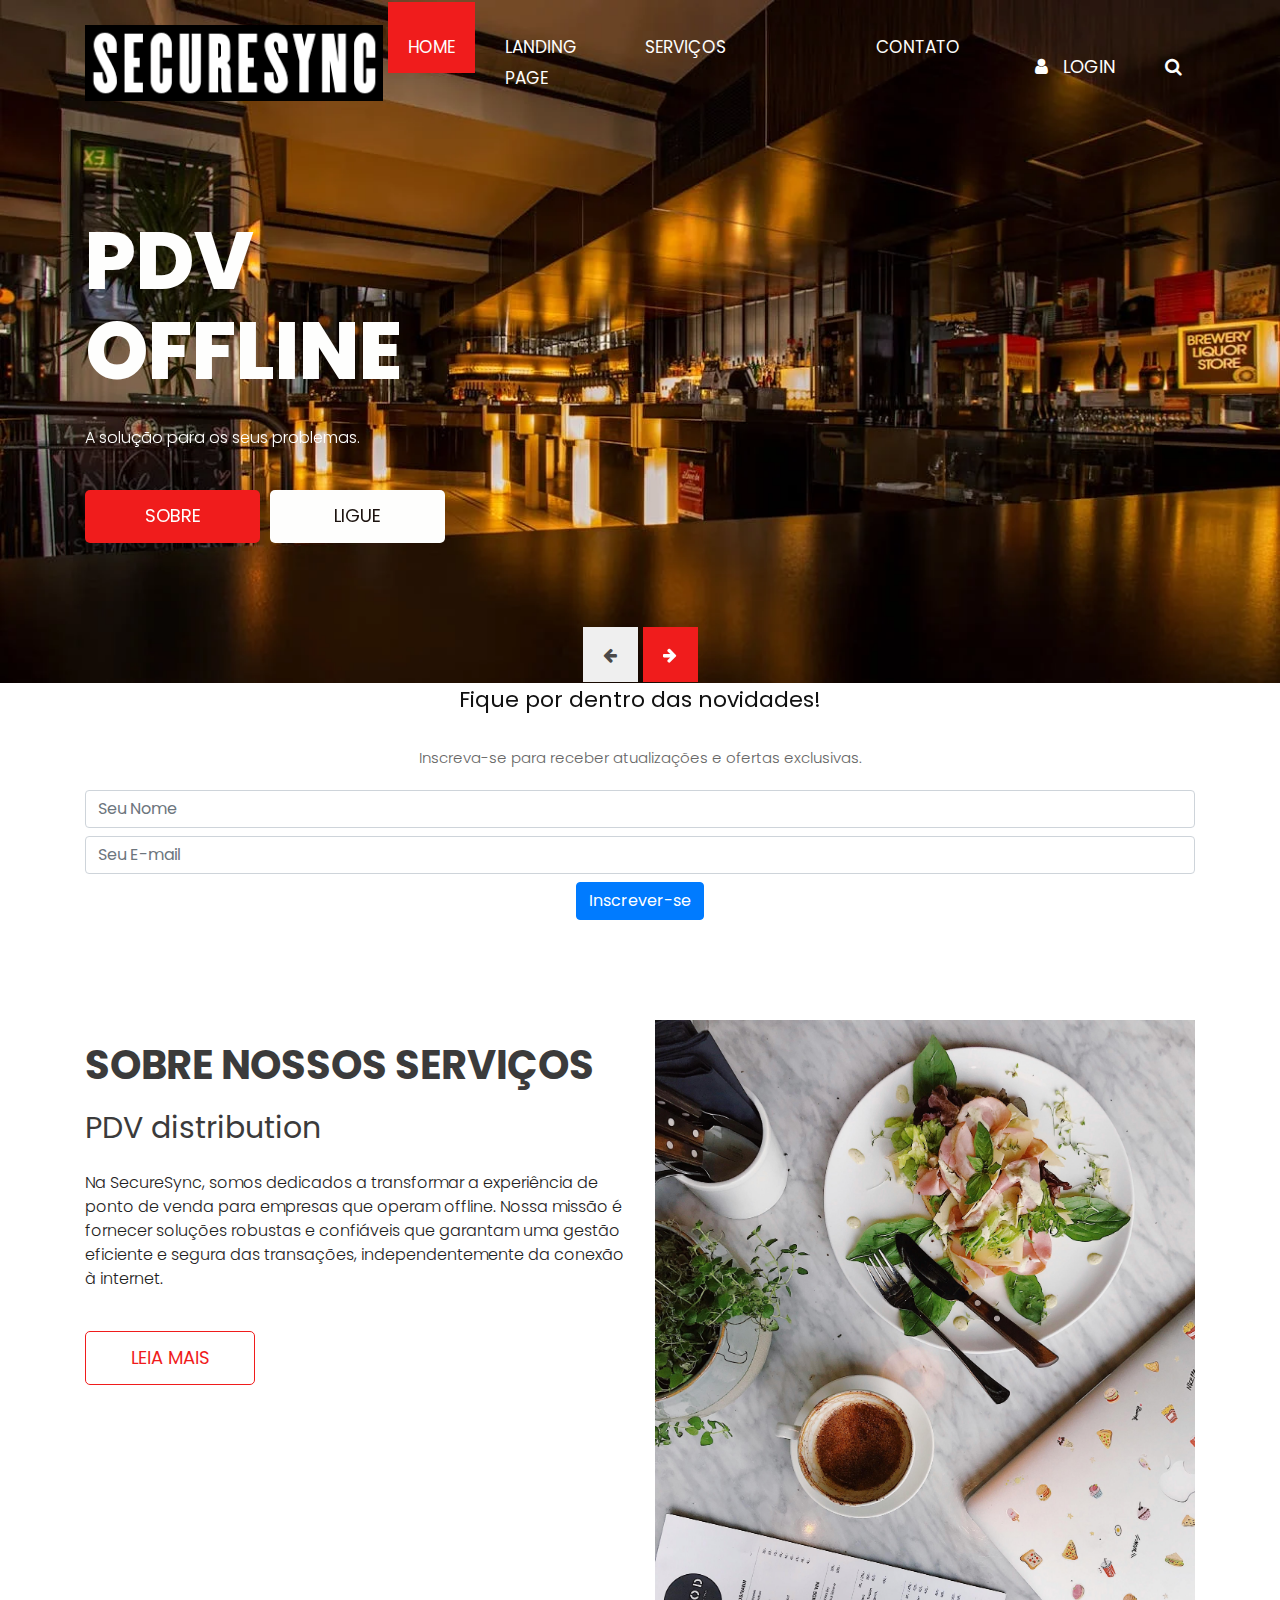
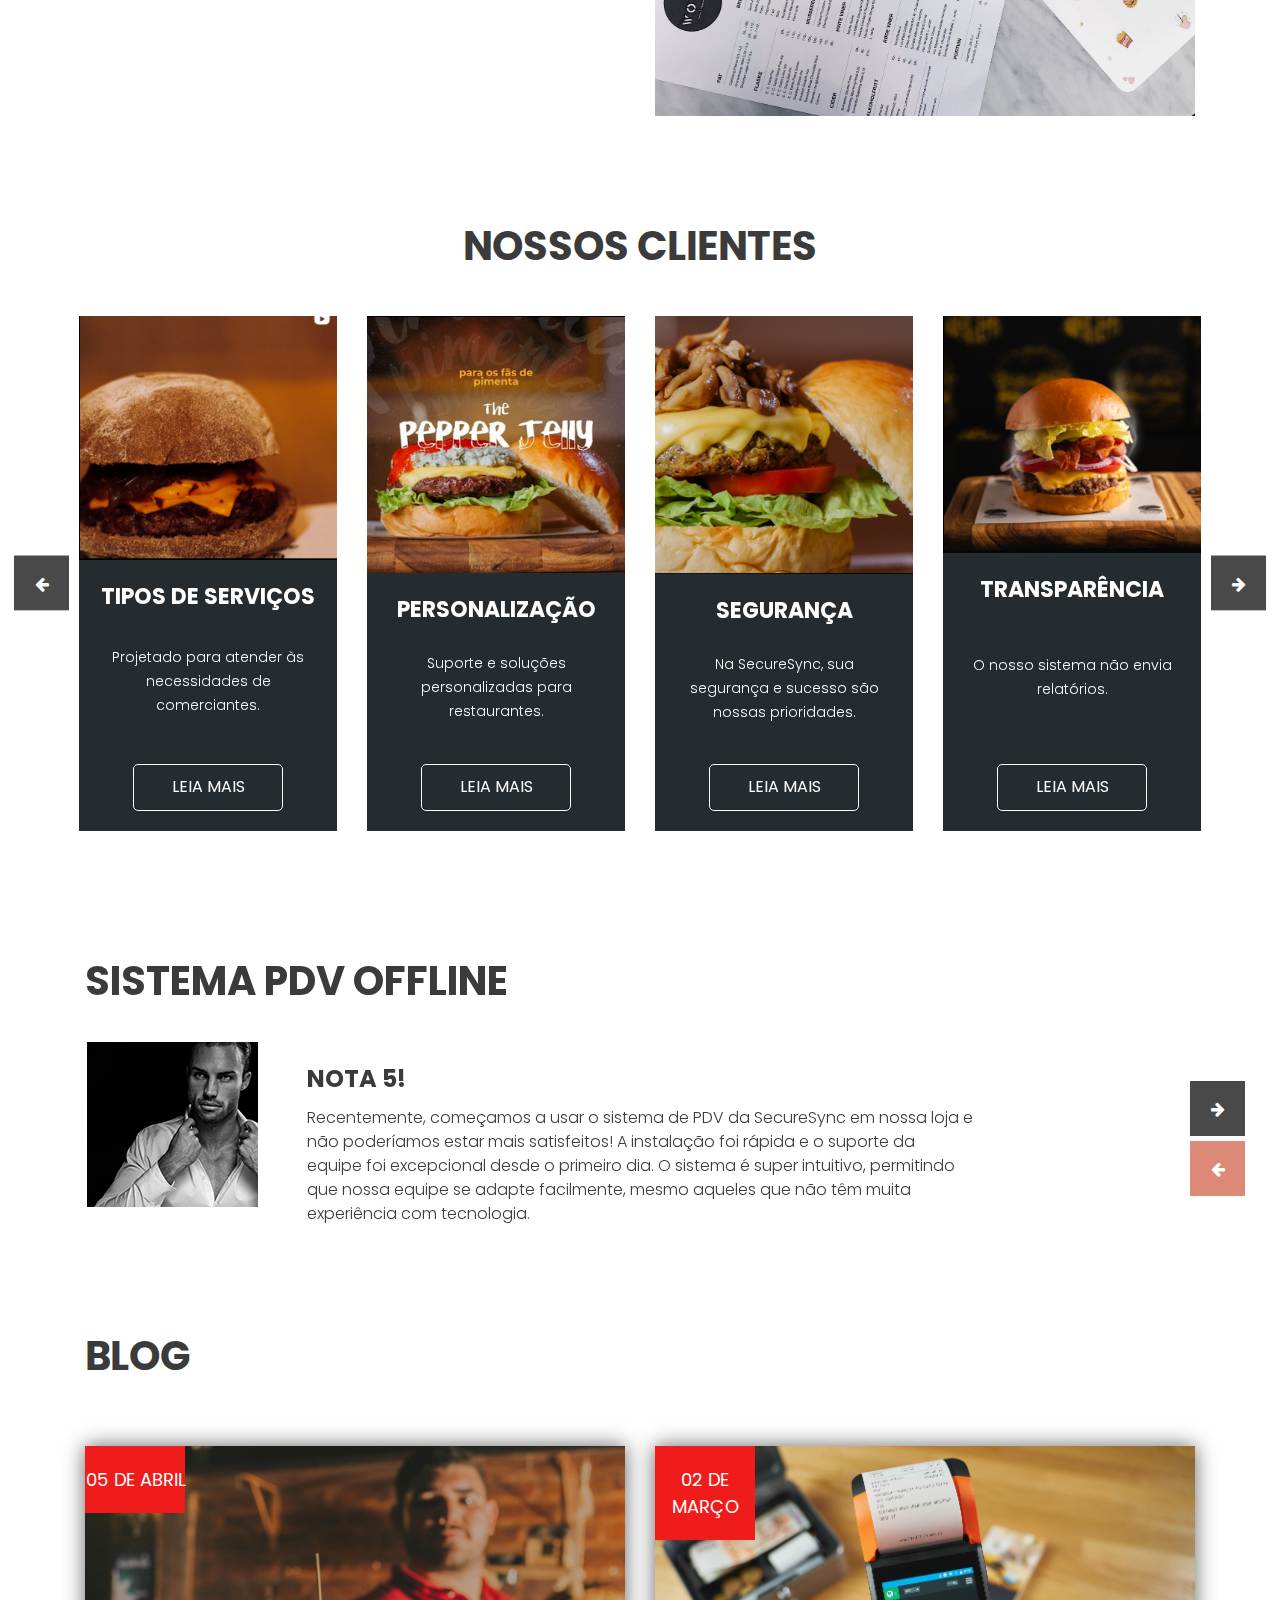
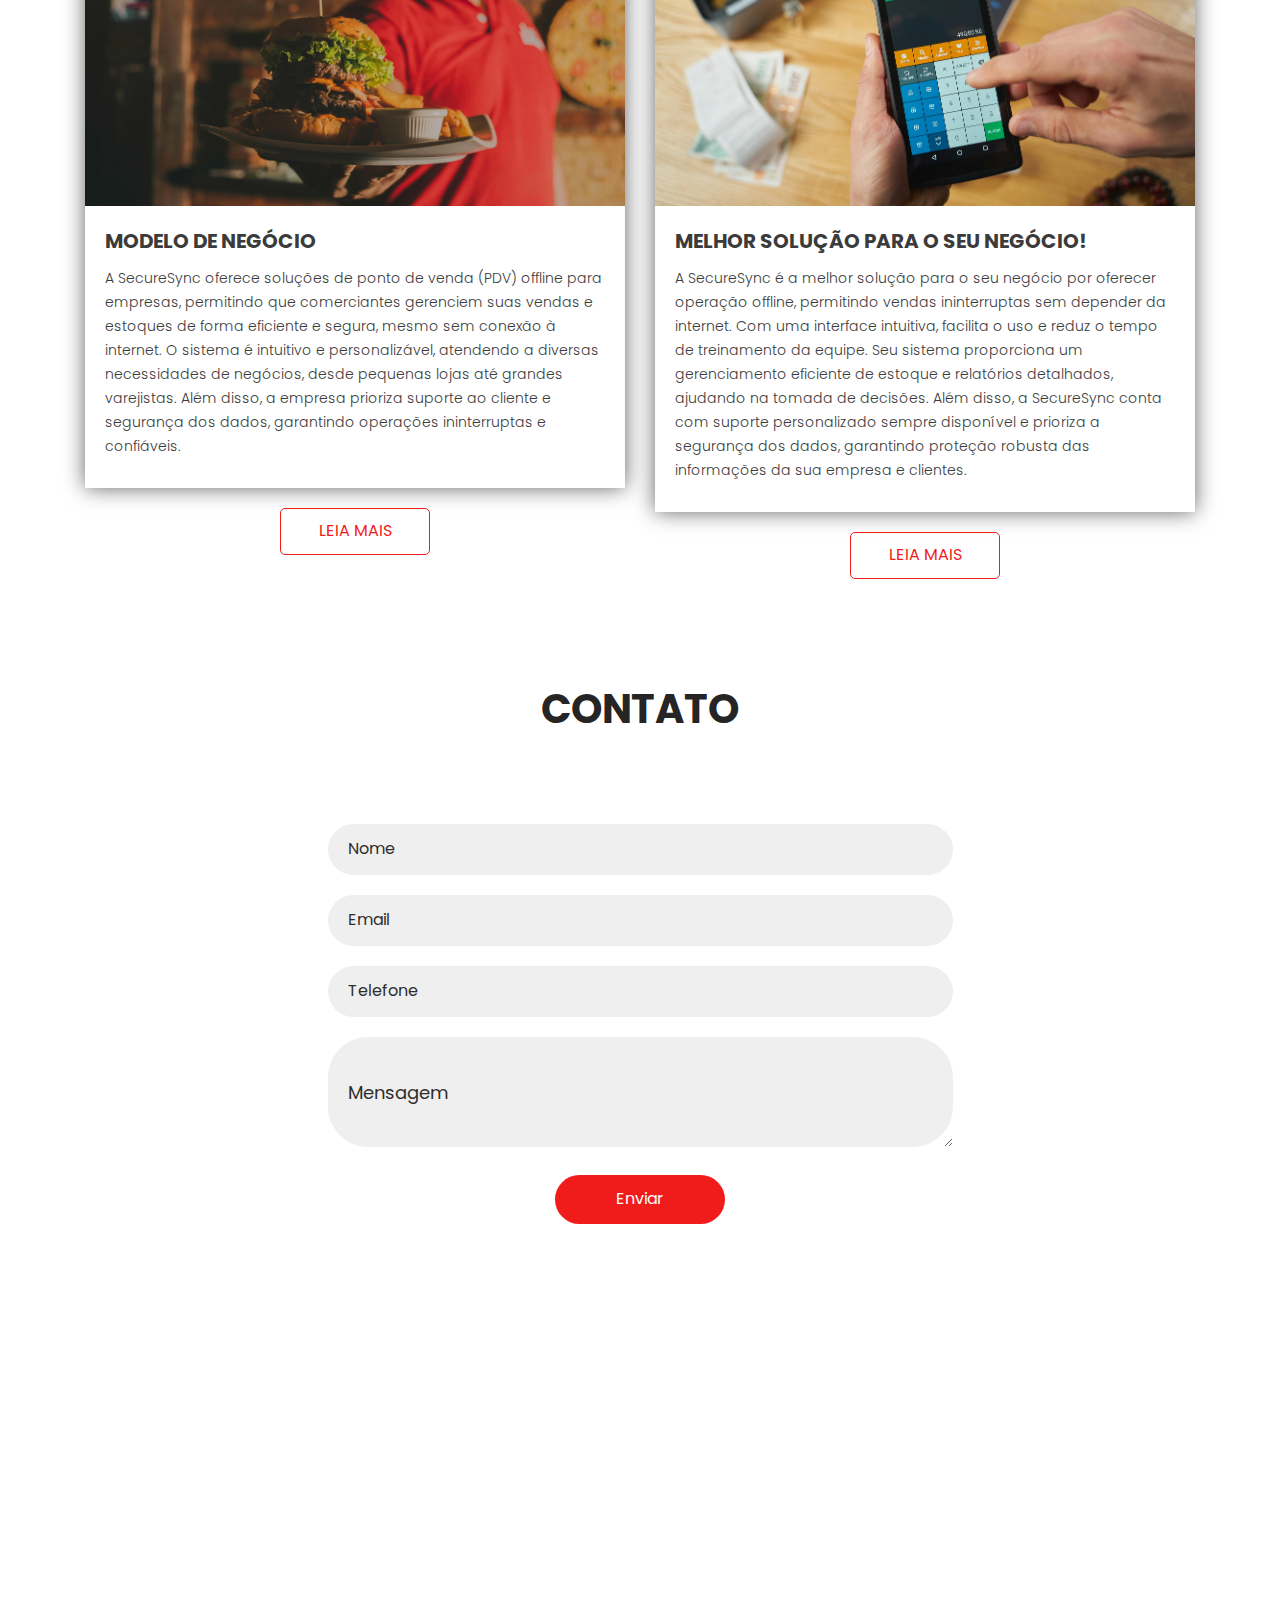
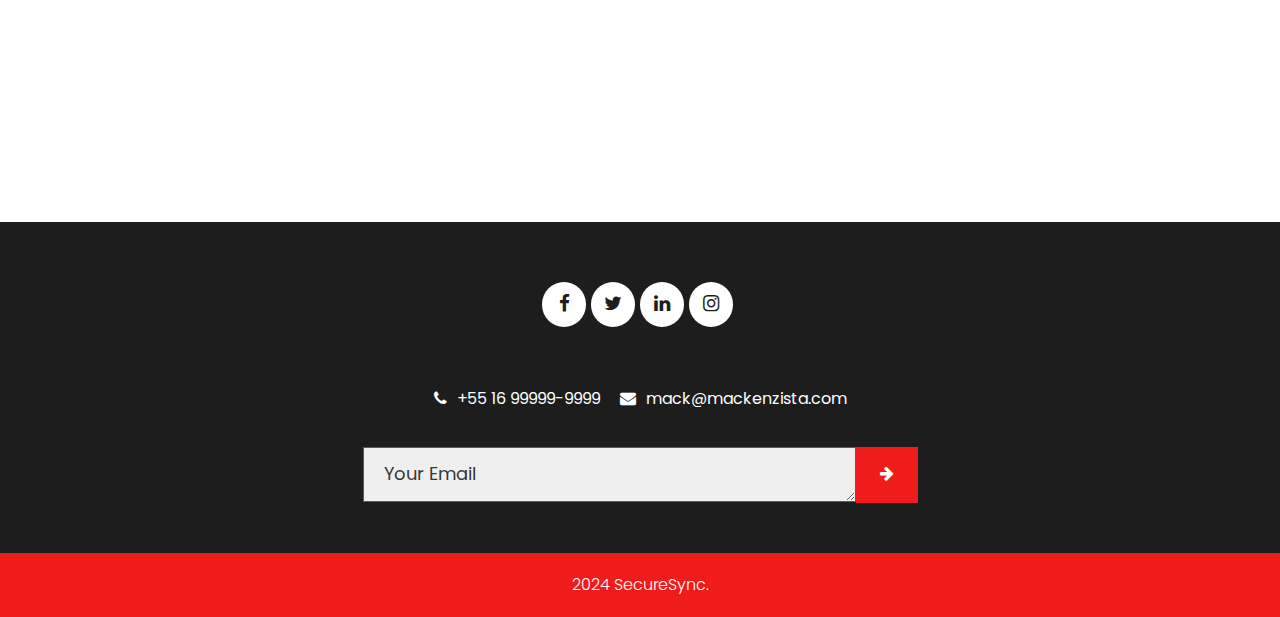
==== commit 16bbe2eb: "Alterações no index e style v1.4" ====
--- a/index.html
+++ b/index.html
@@ -80,8 +80,8 @@
                                  <h1 class="banner_taital">PDV <br>OFFLINE</h1>
                                  <p class="banner_text">A solução para os seus problemas. </p>
                                  <div class="btn_main">
-                                    <div class="about_bt active"><a href="#">VENHA CONHECER</a></div>
-                                    <div class="callnow_bt"><a href="#">Ligue Agora</a></div>
+                                    <div class="about_bt active"><a href="#">SOBRE</a></div>
+                                    <div class="callnow_bt"><a href="#">LIGUE</a></div>
                                  </div>
                               </div>
                            </div>
@@ -94,8 +94,8 @@
                                  <h1 class="banner_taital">O SISTEMA<br>OFFLINE DE VENDAS</h1>
                                  <p class="banner_text">Venha conhecer a solução PDV para o seu restaurante. </p>
                                  <div class="btn_main">
-                                    <div class="about_bt active"><a href="#">VENHA CONHECER</a></div>
-                                    <div class="callnow_bt"><a href="#">Ligue Agora</a></div>
+                                    <div class="about_bt active"><a href="#">SOBRE</a></div>
+                                    <div class="callnow_bt"><a href="#">LIGUE</a></div>
                                  </div>
                               </div>
                            </div>
@@ -108,8 +108,8 @@
                                  <h1 class="banner_taital">PDV <br>OFFLINE</h1>
                                  <p class="banner_text">A solução para os seus problemas. </p>
                                  <div class="btn_main">
-                                    <div class="about_bt active"><a href="#">About Us</a></div>
-                                    <div class="callnow_bt"><a href="#">Call Now</a></div>
+                                    <div class="about_bt active"><a href="#">SOBRE</a></div>
+                                    <div class="callnow_bt"><a href="#">LIGUE</a></div>
                                  </div>
                               </div>
                            </div>
@@ -129,26 +129,27 @@
       </div>
       <!-- header section end -->         
       </div>
+      
+      <!-- form section start -->
+      <div><div class="lead_capture_section layout_padding">
+         <div class="container">
+            <h2 class="text-center">Fique por dentro das novidades!</h2>
+            <p class="text-center">Inscreva-se para receber atualizações e ofertas exclusivas.</p>
+            <form action="https://hooks.zapier.com/hooks/catch/20172269/2dtt31l/" method="POST" onsubmit="handleSubmit(event)" class="text-center">
+               <input type="text" name="nome" placeholder="Seu Nome" required class="form-control mb-2" />
+               <input type="email" name="email" placeholder="Seu E-mail" required class="form-control mb-2" />
+               <button type="submit" class="btn btn-primary">Inscrever-se</button>
+            </form>
+            
+            <div id="thank-you-message" style="display:none; margin-top: 20px;">
+                <h1>Obrigado por se inscrever!</h1>
+                <p>Você receberá atualizações em seu e-mail.</p>
+            </div>
+      <!-- form section end -->
          </div>  
          </div>
       </div>
       </div>
-            <!-- form section start -->
-            <div><div class="lead_capture_section layout_padding">
-               <div class="container">
-                  <h2 class="text-center">Fique por dentro das novidades!</h2>
-                  <p class="text-center">Inscreva-se para receber atualizações e ofertas exclusivas.</p>
-                  <form action="https://hooks.zapier.com/hooks/catch/20172269/2dtt31l/" method="POST" onsubmit="handleSubmit(event)" class="text-center">
-                     <input type="text" name="nome" placeholder="Seu Nome" required class="form-control mb-2" />
-                     <input type="email" name="email" placeholder="Seu E-mail" required class="form-control mb-2" />
-                     <button type="submit" class="btn btn-primary">Inscrever-se</button>
-                  </form>
-                  
-                  <div id="thank-you-message" style="display:none; margin-top: 20px;">
-                      <h1>Obrigado por se inscrever!</h1>
-                      <p>Você receberá atualizações em seu e-mail.</p>
-                  </div>
-            <!-- form section end -->
       <!-- about section start -->
       <div class="about_section layout_padding">
          <div class="container">
@@ -171,142 +172,142 @@
       </div>
       <!-- about section end -->
       <!-- coffee section start -->
-      <div class="coffee_section layout_padding">
-         <div class="container">
-            <div class="row">
-               <div class="col-md-12">
-                  <h1 class="coffee_taital">NOSSOS CLIENTES</h1>
-               </div>
-            </div>
-         </div>
-         <div class="coffee_section_2">
-            <div id="main_slider" class="carousel slide" data-ride="carousel">
-               <div class="carousel-inner">
-                  <div class="carousel-item active">
-                     <div class="container-fluid">
-                        <div class="row">
-                           <div class="col-lg-3 col-md-6">
-                              <div class="coffee_img"><img src="images/img-1.png"></div>
-                              <div class="coffee_box">
-                                 <h3 class="types_text">TIPOS DE SERVIÇOS</h3>
-                                 <p class="looking_text">projetado para atender às necessidades de comerciantes</p>
-                                 <div class="read_bt"><a href="#">Leia mais</a></div>
-                              </div>
-                           </div>
-                           <div class="col-lg-3 col-md-6">
-                              <div class="coffee_img"><img src="images/img-2.png"></div>
-                              <div class="coffee_box">
-                                 <h3 class="types_text">PERSONALIZAÇÃO</h3>
-                                 <p class="looking_text">Suporte e soluções personalizadas para restaurantes.</p>
-                                 <div class="read_bt"><a href="#">Leia mais</a></div>
-                              </div>
-                           </div>
-                           <div class="col-lg-3 col-md-6">
-                              <div class="coffee_img"><img src="images/img-3.png"></div>
-                              <div class="coffee_box">
-                                 <h3 class="types_text">SEGURANÇA</h3>
-                                 <p class="looking_text">Na SecureSync, sua segurança e sucesso são nossas prioridades.</p>
-                                 <div class="read_bt"><a href="#">Leia mais</a></div>
-                              </div>
-                           </div>
-                           <div class="col-lg-3 col-md-6">
-                              <div class="coffee_img"><img src="images/img-4.png"></div>
-                              <div class="coffee_box">
-                                 <h3 class="types_text">TRANSPARÊNCIA</h3>
-                                 <p class="looking_text">O nosso sistema não envia relatórios.</p>
-                                 <div class="read_bt"><a href="#">Leia mais</a></div>
-                              </div>
-                           </div>
-                        </div>
-                     </div>
-                  </div>
-                  <div class="carousel-item">
-                     <div class="container-fluid">
-                        <div class="row">
-                           <div class="col-lg-3 col-md-6">
-                              <div class="coffee_img"><img src="images/img-1.png"></div>
-                              <div class="coffee_box">
-                                 <h3 class="types_text">TIPOS DE SERVIÇOS</h3>
-                                 <p class="looking_text">projetado para atender às necessidades de comerciantes</p>
-                                 <div class="read_bt"><a href="#">Leia mais</a></div>
-                              </div>
-                           </div>
-                           <div class="col-lg-3 col-md-6">
-                              <div class="coffee_img"><img src="images/img-2.png"></div>
-                              <div class="coffee_box">
-                                 <h3 class="types_text">PERSONALIZAÇÃO</h3>
-                                 <p class="looking_text">Suporte e soluções personalizadas</p>
-                                 <div class="read_bt"><a href="#">Leia mais</a></div>
-                              </div>
-                           </div>
-                           <div class="col-lg-3 col-md-6">
-                              <div class="coffee_img"><img src="images/img-3.png"></div>
-                              <div class="coffee_box">
-                                 <h3 class="types_text">SEGURANÇA</h3>
-                                 <p class="looking_text">Na SecureSync, sua segurança e sucesso são nossas prioridades.</p>
-                                 <div class="read_bt"><a href="#">Leia mais</a></div>
-                              </div>
-                           </div>
-                           <div class="col-lg-3 col-md-6">
-                              <div class="coffee_img"><img src="images/img-4.png"></div>
-                              <div class="coffee_box">
-                                 <h3 class="types_text">O nosso sistema não envia relatórios.</h3>
-                                 <p class="looking_text">.</p>
-                                 <div class="read_bt"><a href="#">Leia mais</a></div>
-                              </div>
-                           </div>
-                        </div>
-                     </div>
-                  </div>
-                  <div class="carousel-item">
-                     <div class="container-fluid">
-                        <div class="row">
-                           <div class="col-lg-3 col-md-6">
-                              <div class="coffee_img"><img src="images/img-1.png"></div>
-                              <div class="coffee_box">
-                                 <h3 class="types_text">TIPOS DE SERVIÇOS</h3>
-                                 <p class="looking_text">projetado para atender às necessidades de comerciantes</p>
-                                 <div class="read_bt"><a href="#">Leia mais</a></div>
-                              </div>
-                           </div>
-                           <div class="col-lg-3 col-md-6">
-                              <div class="coffee_img"><img src="images/img-2.png"></div>
-                              <div class="coffee_box">
-                                 <h3 class="types_text">PERSONALIZAÇÃO</h3>
-                                 <p class="looking_text">Suporte e soluções personalizadas</p>
-                                 <div class="read_bt"><a href="#">Leia mais</a></div>
-                              </div>
-                           </div>
-                           <div class="col-lg-3 col-md-6">
-                              <div class="coffee_img"><img src="images/img-3.png"></div>
-                              <div class="coffee_box">
-                                 <h3 class="types_text">SEGURANÇA</h3>
-                                 <p class="looking_text">Na SecureSync, sua segurança e sucesso são nossas prioridades.</p>
-                                 <div class="read_bt"><a href="#">Leia mais</a></div>
-                              </div>
-                           </div>
-                           <div class="col-lg-3 col-md-6">
-                              <div class="coffee_img"><img src="images/img-4.png"></div>
-                              <div class="coffee_box">
-                                 <h3 class="types_text">TRANSPARÊNCIA</h3>
-                                 <p class="looking_text">O nosso sistema não envia relatórios.</p>
-                                 <div class="read_bt"><a href="#">Leia mais</a></div>
-                              </div>
-                           </div>
-                        </div>
-                     </div>
-                  </div>
-               </div>
-               <a class="carousel-control-prev" href="#main_slider" role="button" data-slide="prev">
-               <i class="fa fa-arrow-left"></i>
-               </a>
-               <a class="carousel-control-next" href="#main_slider" role="button" data-slide="next">
-               <i class="fa fa-arrow-right"></i>
-               </a>
-            </div>
-         </div>
-      </div>
-      <!-- coffee section end -->
+<div class="coffee_section layout_padding">
+   <div class="container">
+      <div class="row">
+         <div class="col-md-12">
+            <h1 class="coffee_taital">NOSSOS CLIENTES</h1>
+         </div>
+      </div>
+   </div>
+   <div class="coffee_section_2">
+      <div id="main_slider" class="carousel slide" data-ride="carousel">
+         <div class="carousel-inner">
+            <div class="carousel-item active">
+               <div class="container-fluid">
+                  <div class="row">
+                     <div class="col-lg-3 col-md-6">
+                        <div class="coffee_img"><img src="images/img-1.png"></div>
+                        <div class="coffee_box">
+                           <h3 class="types_text">TIPOS DE SERVIÇOS</h3>
+                           <p class="looking_text">Projetado para atender às necessidades de comerciantes.</p>
+                           <div class="read_bt"><a href="#">Leia mais</a></div>
+                        </div>
+                     </div>
+                     <div class="col-lg-3 col-md-6">
+                        <div class="coffee_img"><img src="images/img-2.png"></div>
+                        <div class="coffee_box">
+                           <h3 class="types_text">PERSONALIZAÇÃO</h3>
+                           <p class="looking_text">Suporte e soluções personalizadas para restaurantes.</p>
+                           <div class="read_bt"><a href="#">Leia mais</a></div>
+                        </div>
+                     </div>
+                     <div class="col-lg-3 col-md-6">
+                        <div class="coffee_img"><img src="images/img-3.png"></div>
+                        <div class="coffee_box">
+                           <h3 class="types_text">SEGURANÇA</h3>
+                           <p class="looking_text">Na SecureSync, sua segurança e sucesso são nossas prioridades.</p>
+                           <div class="read_bt"><a href="#">Leia mais</a></div>
+                        </div>
+                     </div>
+                     <div class="col-lg-3 col-md-6">
+                        <div class="coffee_img"><img src="images/img-4.png"></div>
+                        <div class="coffee_box">
+                           <h3 class="types_text">TRANSPARÊNCIA</h3>
+                           <p class="looking_text">O nosso sistema não envia relatórios.</p>
+                           <div class="read_bt"><a href="#">Leia mais</a></div>
+                        </div>
+                     </div>
+                  </div>
+               </div>
+            </div>
+            <div class="carousel-item">
+               <div class="container-fluid">
+                  <div class="row">
+                     <div class="col-lg-3 col-md-6">
+                        <div class="coffee_img"><img src="images/img-1.png"></div>
+                        <div class="coffee_box">
+                           <h3 class="types_text">TIPOS DE SERVIÇOS</h3>
+                           <p class="looking_text">Projetado para atender às necessidades de comerciantes.</p>
+                           <div class="read_bt"><a href="#">Leia mais</a></div>
+                        </div>
+                     </div>
+                     <div class="col-lg-3 col-md-6">
+                        <div class="coffee_img"><img src="images/img-2.png"></div>
+                        <div class="coffee_box">
+                           <h3 class="types_text">PERSONALIZAÇÃO</h3>
+                           <p class="looking_text">Suporte e soluções personalizadas.</p>
+                           <div class="read_bt"><a href="#">Leia mais</a></div>
+                        </div>
+                     </div>
+                     <div class="col-lg-3 col-md-6">
+                        <div class="coffee_img"><img src="images/img-3.png"></div>
+                        <div class="coffee_box">
+                           <h3 class="types_text">SEGURANÇA</h3>
+                           <p class="looking_text">Na SecureSync, sua segurança e sucesso são nossas prioridades.</p>
+                           <div class="read_bt"><a href="#">Leia mais</a></div>
+                        </div>
+                     </div>
+                     <div class="col-lg-3 col-md-6">
+                        <div class="coffee_img"><img src="images/img-4.png"></div>
+                        <div class="coffee_box">
+                           <h3 class="types_text">TRANSPARÊNCIA</h3>
+                           <p class="looking_text">O nosso sistema não envia relatórios.</p>
+                           <div class="read_bt"><a href="#">Leia mais</a></div>
+                        </div>
+                     </div>
+                  </div>
+               </div>
+            </div>
+            <div class="carousel-item">
+               <div class="container-fluid">
+                  <div class="row">
+                     <div class="col-lg-3 col-md-6">
+                        <div class="coffee_img"><img src="images/img-1.png"></div>
+                        <div class="coffee_box">
+                           <h3 class="types_text">TIPOS DE SERVIÇOS</h3>
+                           <p class="looking_text">Projetado para atender às necessidades de comerciantes.</p>
+                           <div class="read_bt"><a href="#">Leia mais</a></div>
+                        </div>
+                     </div>
+                     <div class="col-lg-3 col-md-6">
+                        <div class="coffee_img"><img src="images/img-2.png"></div>
+                        <div class="coffee_box">
+                           <h3 class="types_text">PERSONALIZAÇÃO</h3>
+                           <p class="looking_text">Suporte e soluções personalizadas.</p>
+                           <div class="read_bt"><a href="#">Leia mais</a></div>
+                        </div>
+                     </div>
+                     <div class="col-lg-3 col-md-6">
+                        <div class="coffee_img"><img src="images/img-3.png"></div>
+                        <div class="coffee_box">
+                           <h3 class="types_text">SEGURANÇA</h3>
+                           <p class="looking_text">Na SecureSync, sua segurança e sucesso são nossas prioridades.</p>
+                           <div class="read_bt"><a href="#">Leia mais</a></div>
+                        </div>
+                     </div>
+                     <div class="col-lg-3 col-md-6">
+                        <div class="coffee_img"><img src="images/img-4.png"></div>
+                        <div class="coffee_box">
+                           <h3 class="types_text">TRANSPARÊNCIA</h3>
+                           <p class="looking_text">O nosso sistema não envia relatórios.</p>
+                           <div class="read_bt"><a href="#">Leia mais</a></div>
+                        </div>
+                     </div>
+                  </div>
+               </div>
+            </div>
+         </div>
+         <a class="carousel-control-prev" href="#main_slider" role="button" data-slide="prev">
+            <i class="fa fa-arrow-left"></i>
+         </a>
+         <a class="carousel-control-next" href="#main_slider" role="button" data-slide="next">
+            <i class="fa fa-arrow-right"></i>
+         </a>
+      </div>
+   </div>
+</div>
+<!-- coffee section end -->
       <!-- client section start -->
       <div class="client_section layout_padding">
          <div class="container">
--- a/css/style.css
+++ b/css/style.css
@@ -224,7 +224,7 @@
 .header_bg {
     width: 100%;
     float: left;
-    background: #1d1d1d
+    background: #1d1d1d;
     height: auto;
     background-size: 100%;
 }
@@ -510,7 +510,6 @@
 /* about section end */
 
 /* coffee section start */
-
 .coffee_section {
     width: 100%;
     float: left;
@@ -518,7 +517,6 @@
 
 .coffee_taital {
     width: 100%;
-    float: left;
     font-size: 40px;
     color: #3b3b3b;
     text-transform: uppercase;
@@ -536,35 +534,38 @@
 
 .coffee_img img {
     width: 100%;
-    float: left;
-}
+    display: block;
+    margin: 0 auto;
+}
+
 .coffee_box {
-    width: 100%;
-    float: left;
     background-color: #242c2f;
-    height: auto;
-    padding: 20px 20px;
-}
+    padding: 20px;
+    display: flex;
+    flex-direction: column;
+    justify-content: space-between;
+    height: 100%;
+    text-align: center;
+}
+
 .coffee_box:hover {
     background-color: #f01c1c;
 }
 
 .types_text {
-    width: 100%;
-    float: left;
     font-size: 22px;
     color: #fefefd;
     text-align: center;
     font-weight: bold;
+    margin-bottom: 15px;
 }
 
 .looking_text {
-    width: 100%;
-    float: left;
     font-size: 14px;
     color: #fefefd;
     text-align: center;
-    margin: 0px;
+    margin: 0;
+    margin-bottom: 20px;
 }
 
 .read_bt {
@@ -573,11 +574,11 @@
     text-align: center;
     padding-top: 20px;
     display: flex;
+    justify-content: center;
 }
 
 .read_bt a {
     width: 100%;
-    float: left;
     font-size: 16px;
     color: #fefefd;
     text-align: center;
@@ -594,13 +595,14 @@
 
 #main_slider a.carousel-control-prev {
     left: -50px;
-    top: 170px;
+    top: 50%;
+    transform: translateY(-50%);
 }
 
 #main_slider a.carousel-control-next {
     right: -50px;
-    top: 170px;
-
+    top: 50%;
+    transform: translateY(-50%);
 }
 
 #main_slider .carousel-control-next,
@@ -621,6 +623,18 @@
     background-color: #f01c1c;
 }
 
+/* Adição para garantir que as colunas tenham a mesma altura */
+.coffee_section_2 .row {
+    display: flex;
+    flex-wrap: wrap;
+}
+
+.coffee_section_2 .col-lg-3, .coffee_section_2 .col-md-6 {
+    display: flex;
+    flex-direction: column;
+    justify-content: space-between;
+    margin-bottom: 20px;
+}
 
 /* coffee section end */
 
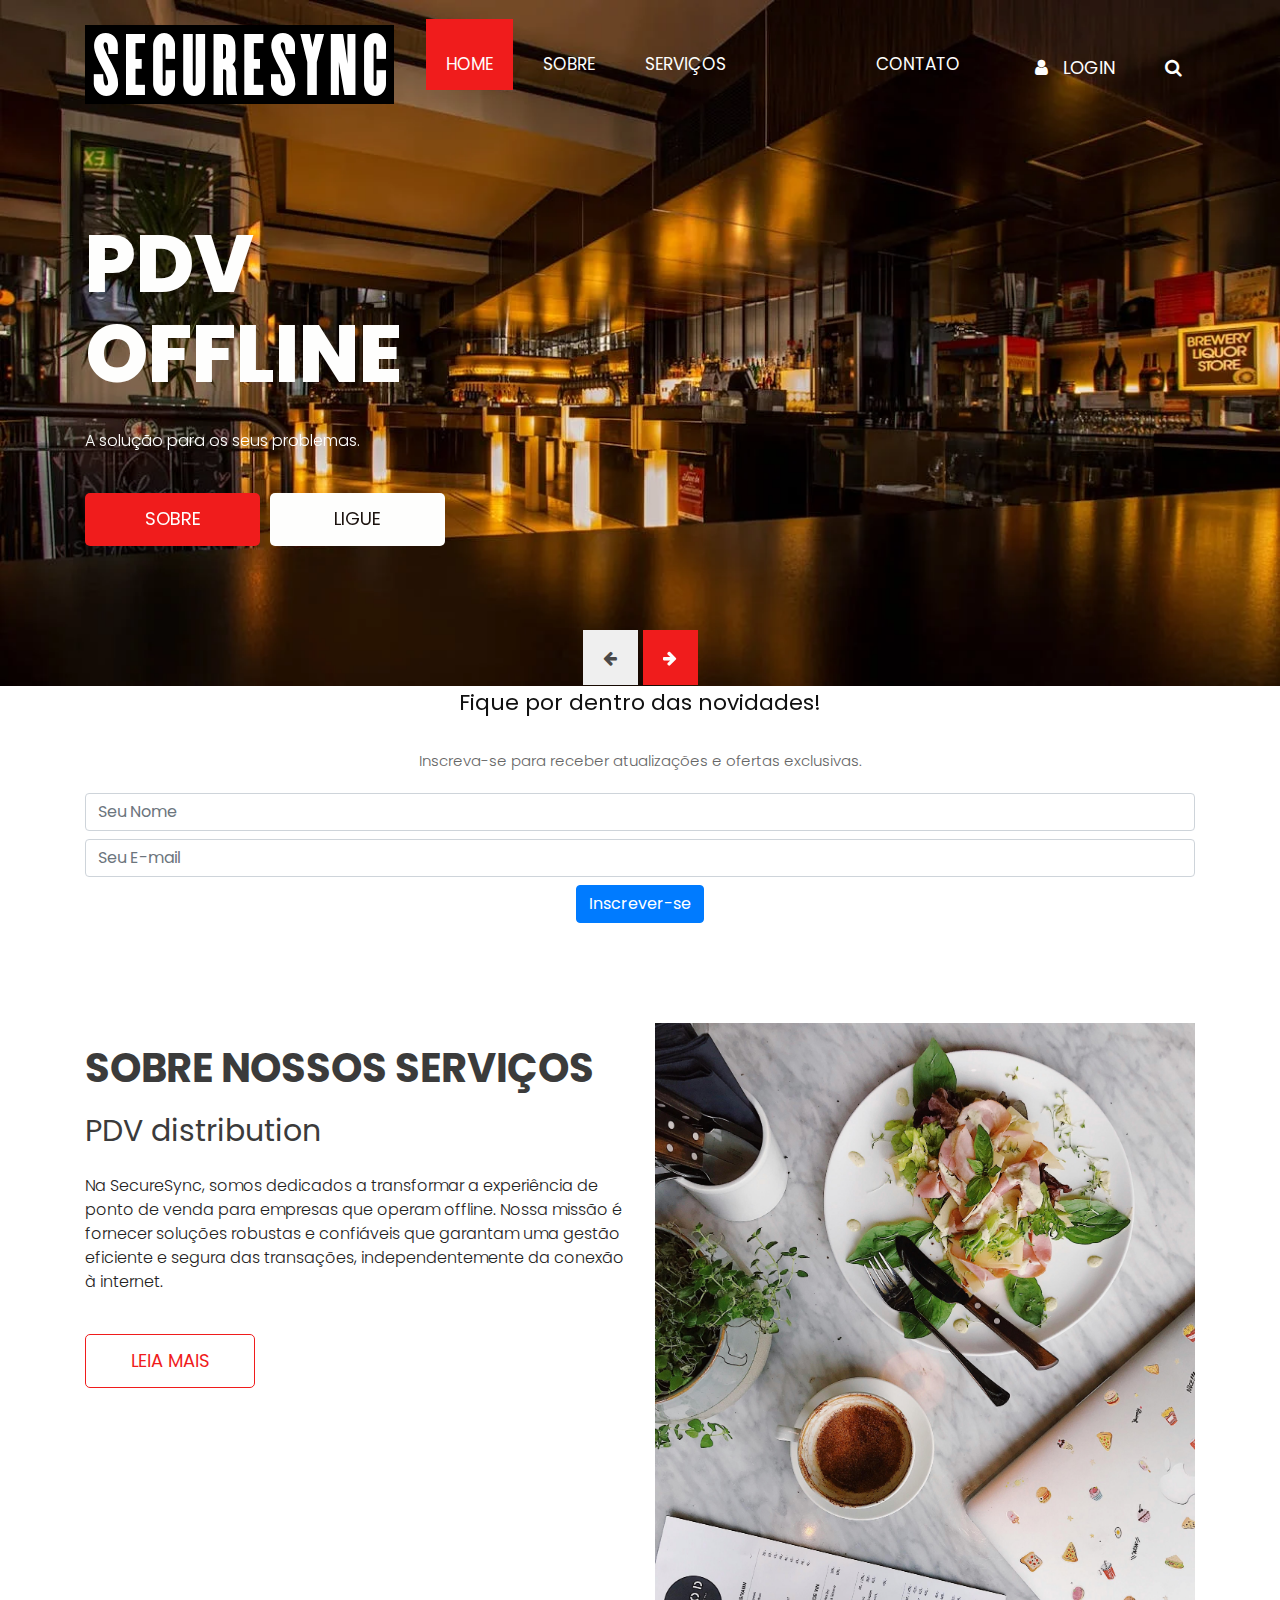
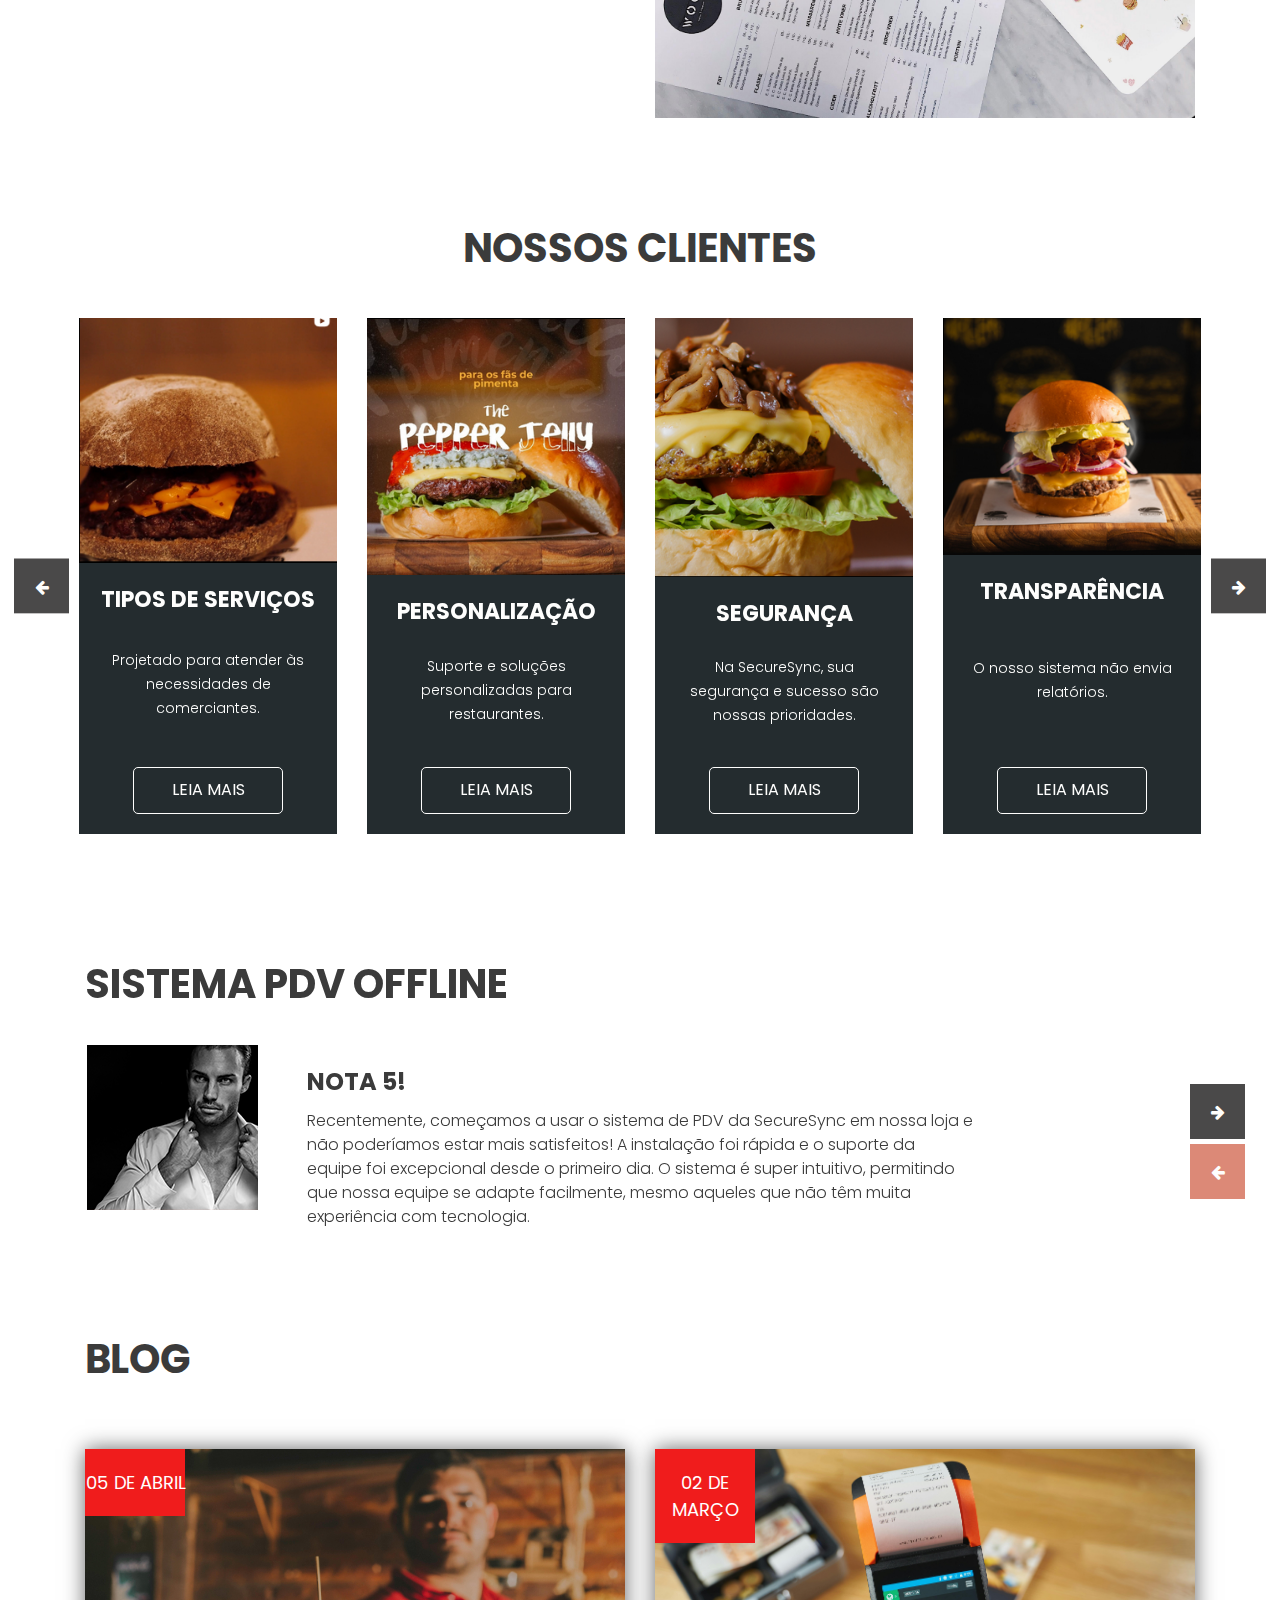
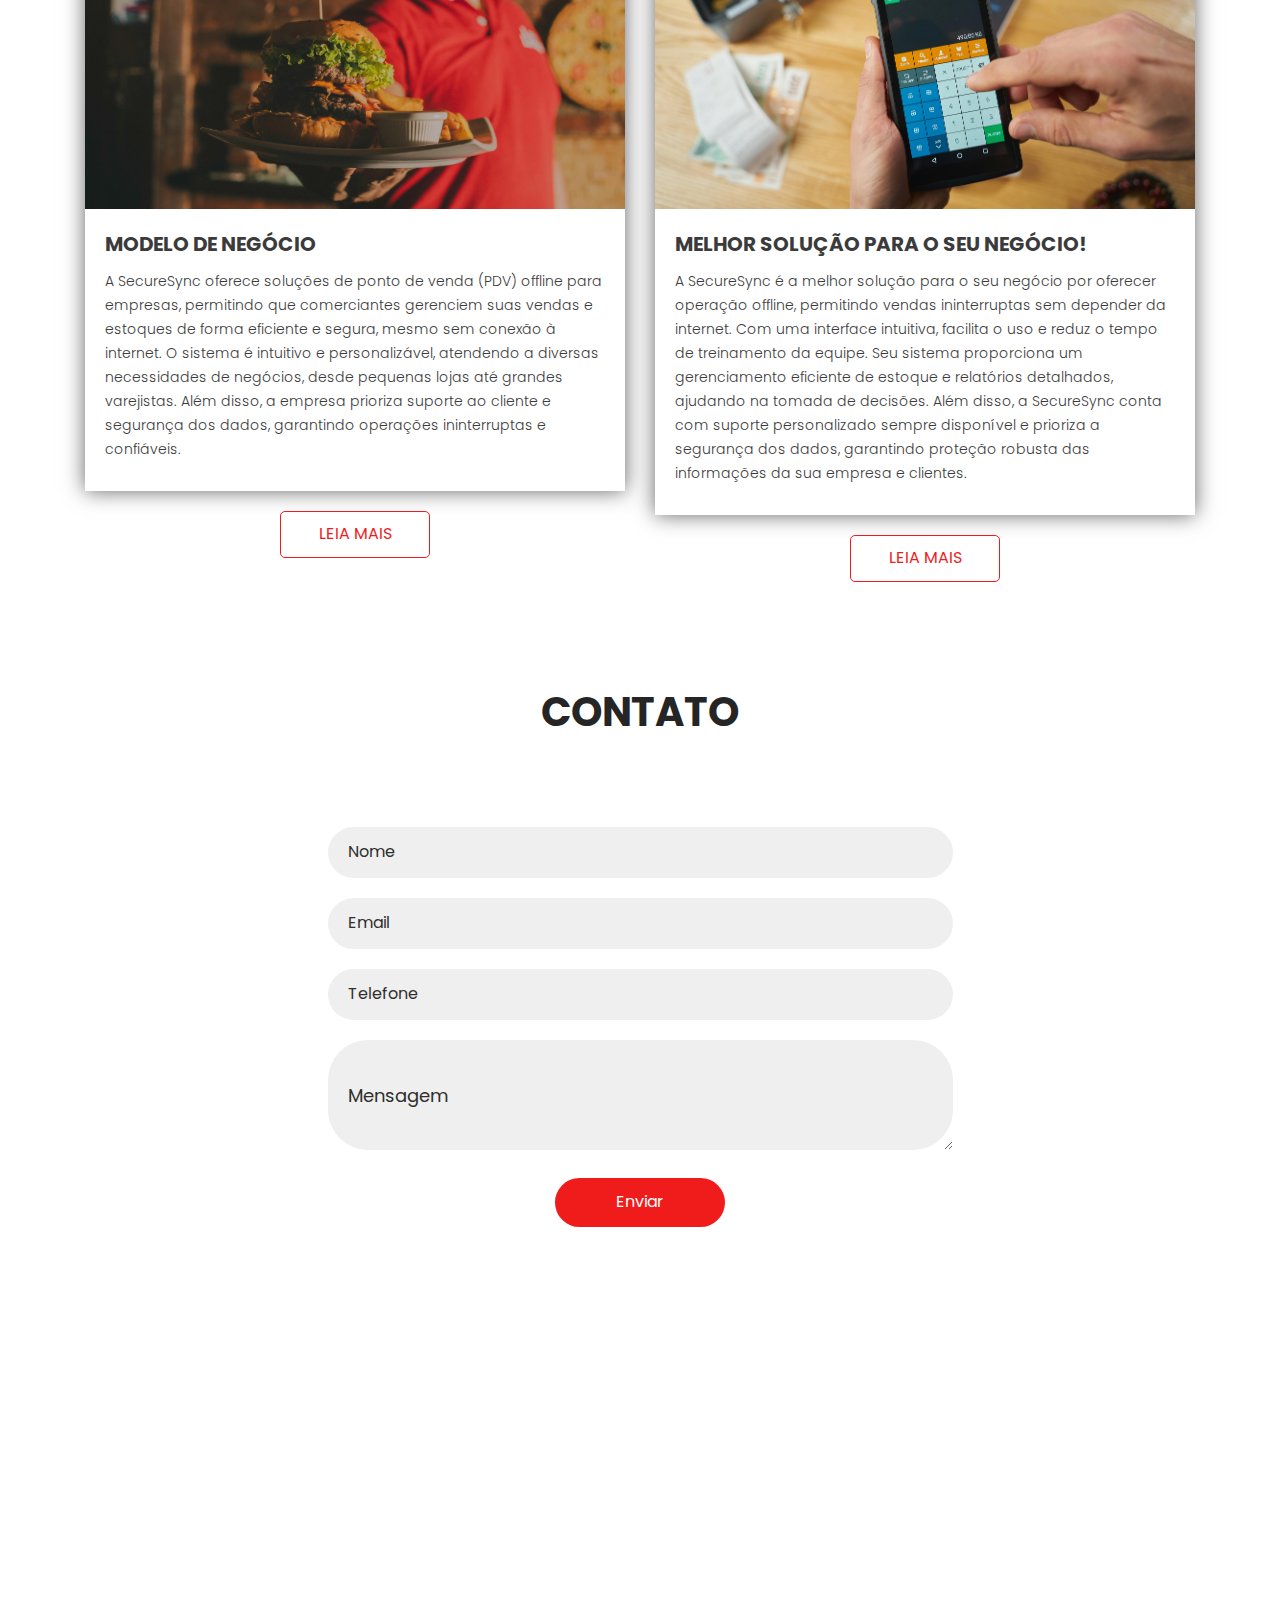
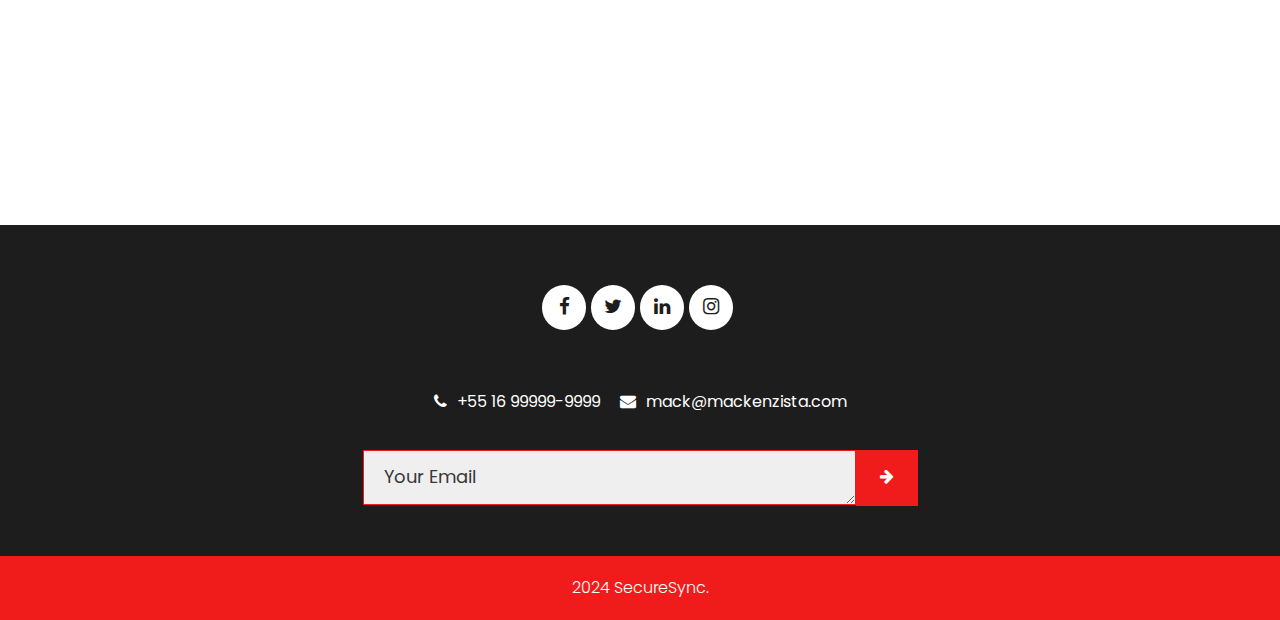
==== commit 2790fee1: "V1.5" ====
--- a/index.html
+++ b/index.html
@@ -42,7 +42,7 @@
                         <a class="nav-link" href="index.html">HOME</a>
                      </li>
                      <li class="nav-item">
-                        <a class="nav-link" href="about.html">LANDING PAGE</a>
+                        <a class="nav-link" href="about.html">SOBRE</a>
                      </li>
                      <li class="nav-item">
                         <a class="nav-link" href="coffees.html">SERVIÇOS</a>
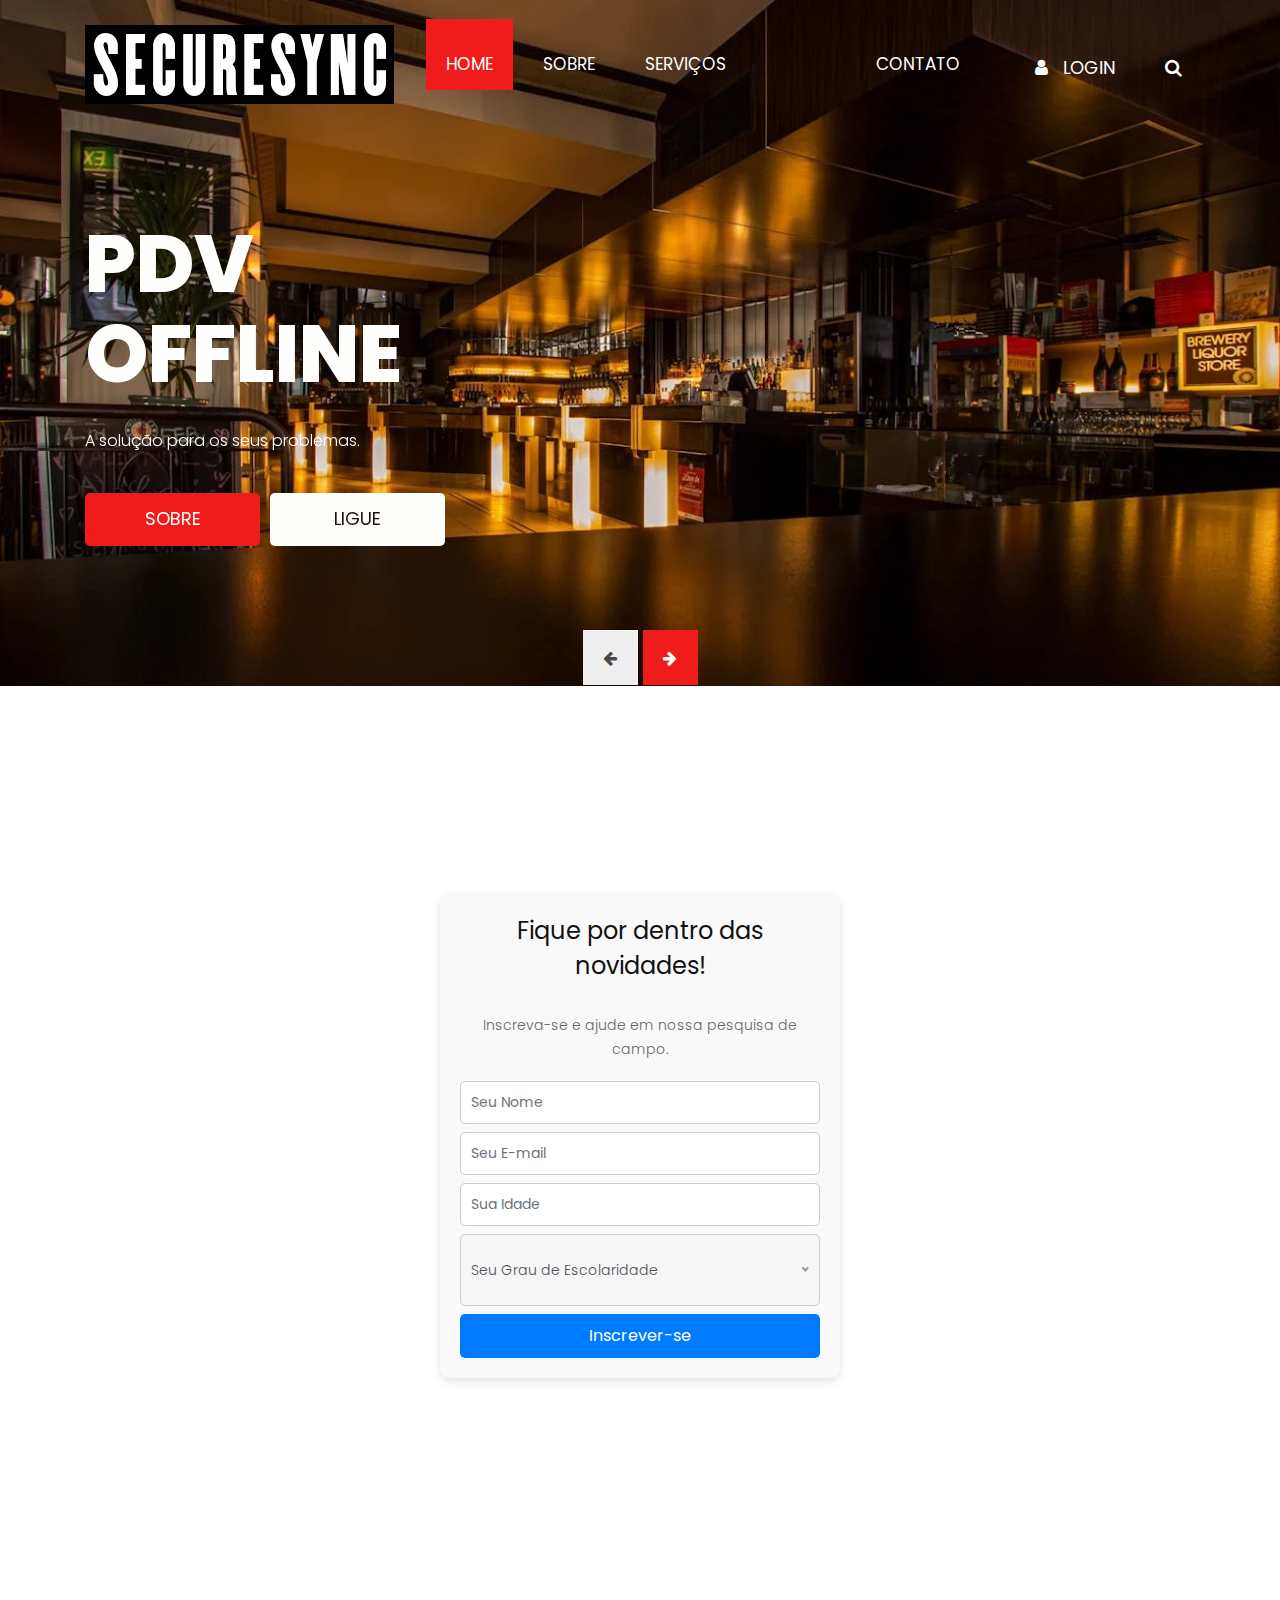
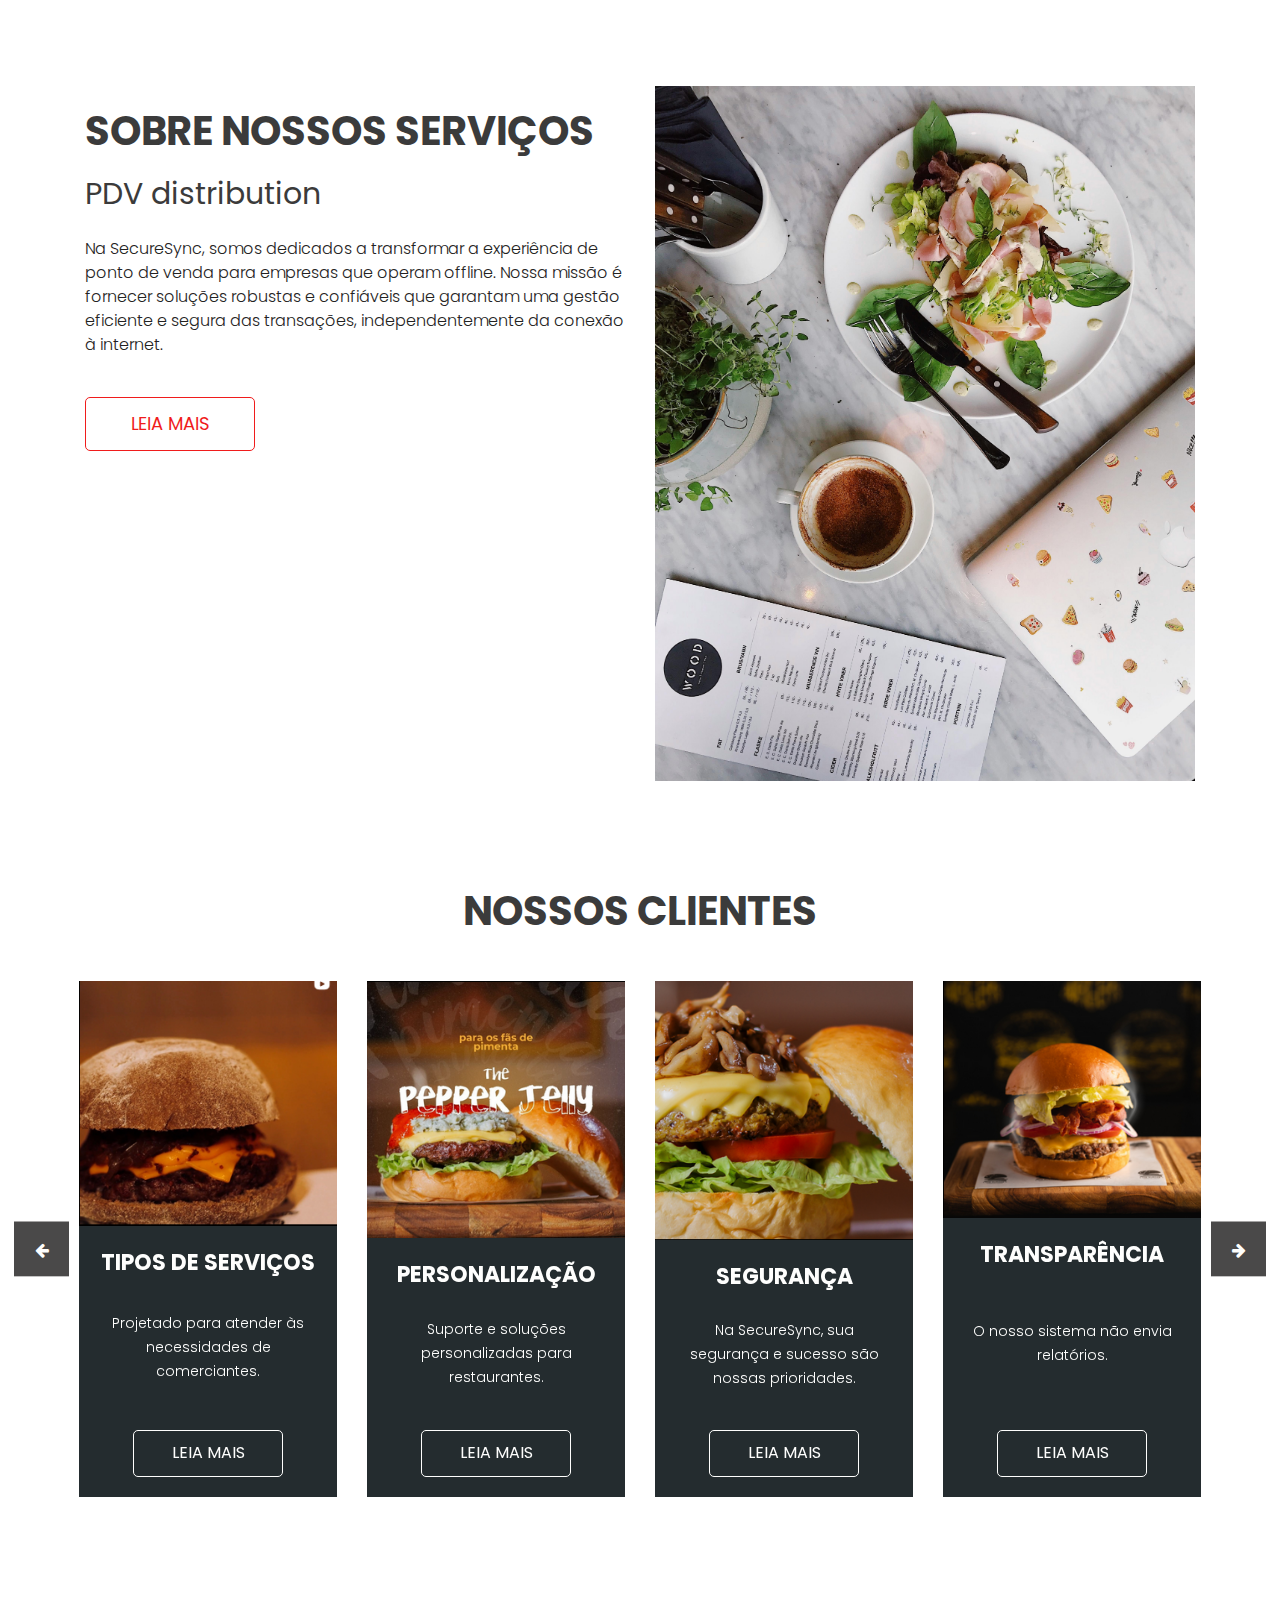
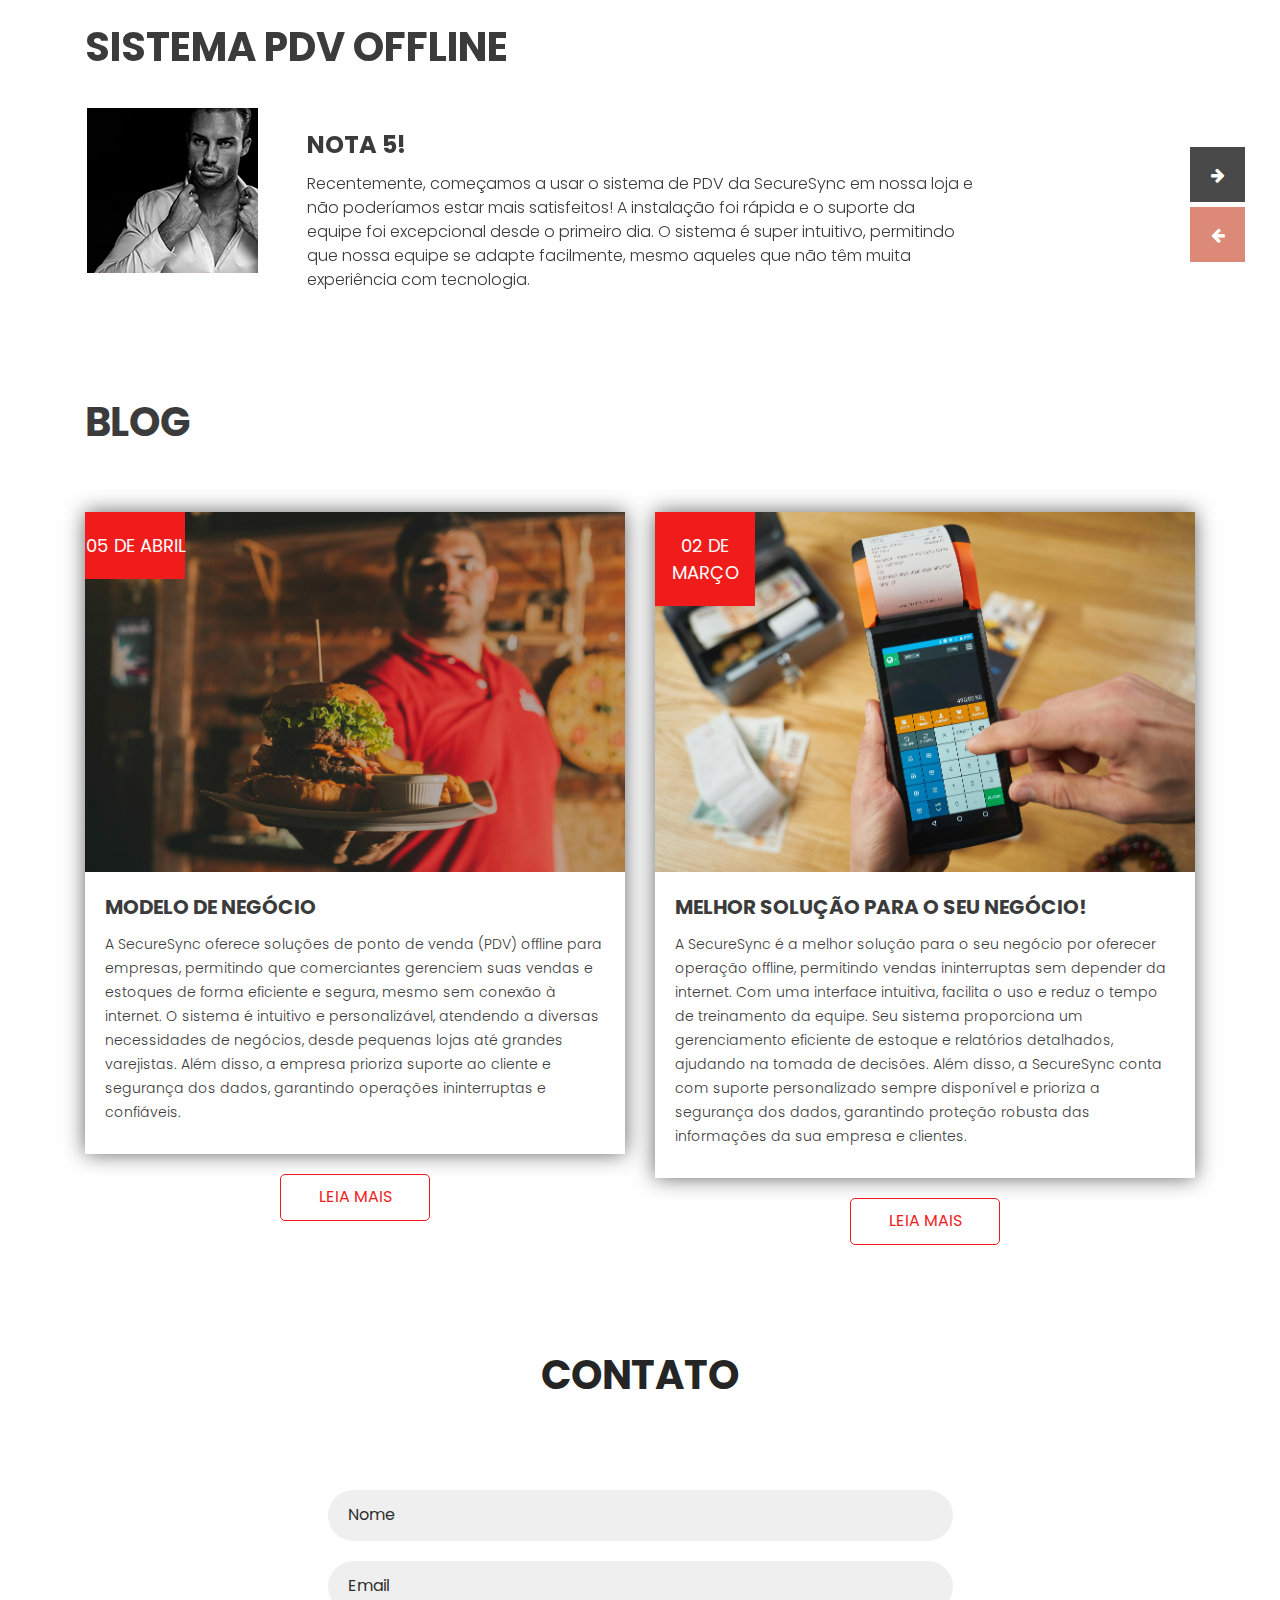
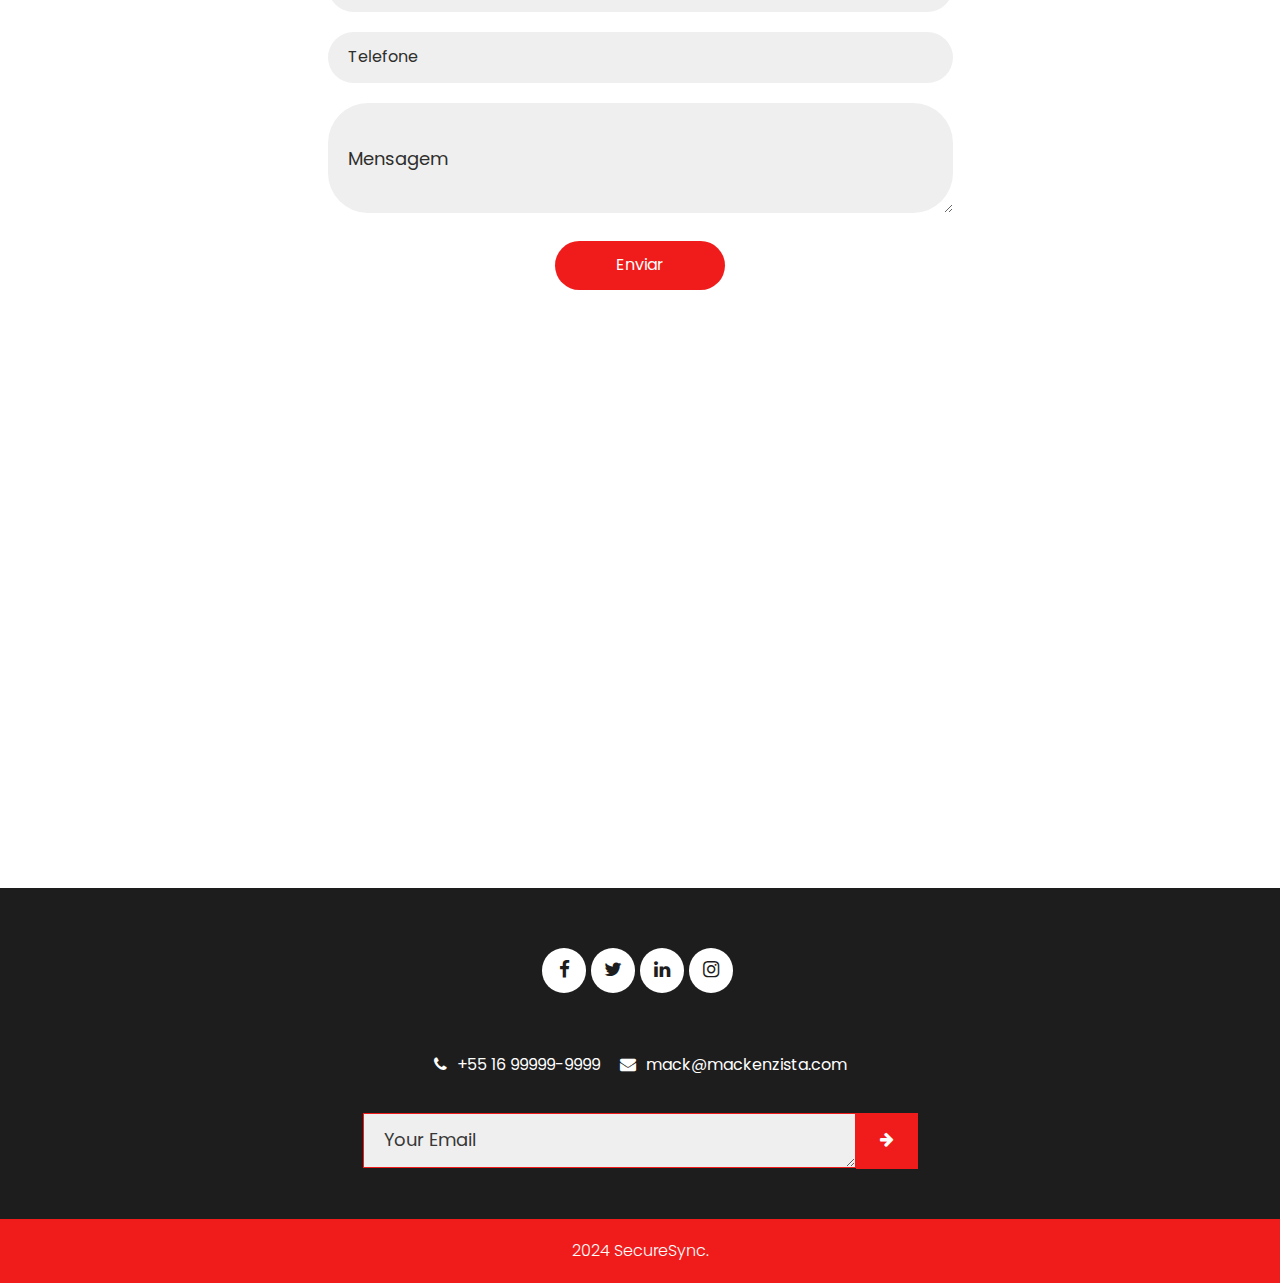
==== commit b9a2729b: "v1.6" ====
--- a/index.html
+++ b/index.html
@@ -134,12 +134,24 @@
       <div><div class="lead_capture_section layout_padding">
          <div class="container">
             <h2 class="text-center">Fique por dentro das novidades!</h2>
-            <p class="text-center">Inscreva-se para receber atualizações e ofertas exclusivas.</p>
+            <p class="text-center">Inscreva-se e ajude em nossa pesquisa de campo.</p>
             <form action="https://hooks.zapier.com/hooks/catch/20172269/2dtt31l/" method="POST" onsubmit="handleSubmit(event)" class="text-center">
                <input type="text" name="nome" placeholder="Seu Nome" required class="form-control mb-2" />
                <input type="email" name="email" placeholder="Seu E-mail" required class="form-control mb-2" />
+               <input type="number" name="idade" placeholder="Sua Idade" required class="form-control mb-2" />
+               <select name="grau_escolaridade" required class="form-control mb-2">
+                  <option value="" disabled selected>Seu Grau de Escolaridade</option>
+                  <option value="fundamental">Ensino Fundamental</option>
+                  <option value="medio">Ensino Médio</option>
+                  <option value="superior">Ensino Superior</option>
+                  <option value="posgraduacao">Pós-Graduação</option>
+                  <option value="mestrado">Mestrado</option>
+                  <option value="doutorado">Doutorado</option>
+               </select>
                <button type="submit" class="btn btn-primary">Inscrever-se</button>
             </form>
+         </div>
+      </div>      
             
             <div id="thank-you-message" style="display:none; margin-top: 20px;">
                 <h1>Obrigado por se inscrever!</h1>
--- a/css/style.css
+++ b/css/style.css
@@ -1086,6 +1086,66 @@
     color: #252525;
 }
 
+/* form section star */
+
+.lead_capture_section {
+    display: flex;
+    justify-content: center;
+    align-items: center;
+    min-height: 100vh; /* Alterei de 'height' para 'min-height' para evitar problemas de cálculo */
+    padding: 20px; /* Adiciona um pouco de espaçamento para evitar que o formulário fique grudado nas bordas */
+  }
+  
+  .lead_capture_section .container {
+    max-width: 400px;
+    background-color: #f9f9f9;
+    padding: 20px;
+    border-radius: 10px;
+    box-shadow: 0 4px 8px rgba(0, 0, 0, 0.1);
+  }
+  
+  .lead_capture_section h2 {
+    font-size: 24px;
+    margin-bottom: 10px;
+  }
+  
+  .lead_capture_section p {
+    font-size: 14px;
+    margin-bottom: 20px;
+  }
+  
+  .lead_capture_section .form-control {
+    width: 100%;
+    margin-bottom: 10px;
+    padding: 10px;
+    font-size: 14px;
+    border: 1px solid #ccc;
+    border-radius: 5px;
+  }
+  
+  .lead_capture_section select.form-control {
+    -webkit-appearance: none;
+    -moz-appearance: none;
+    appearance: none;
+    background-color: #fff;
+  }
+  
+  .lead_capture_section .btn-primary {
+    width: 100%;
+    padding: 10px;
+    font-size: 16px;
+    background-color: #007bff;
+    border: none;
+    border-radius: 5px;
+    color: #fff;
+    cursor: pointer;
+  }
+  
+  .lead_capture_section .btn-primary:hover {
+    background-color: #0056b3;
+  }
+  
+/* form section end */
 
 /* copyright section end */
 
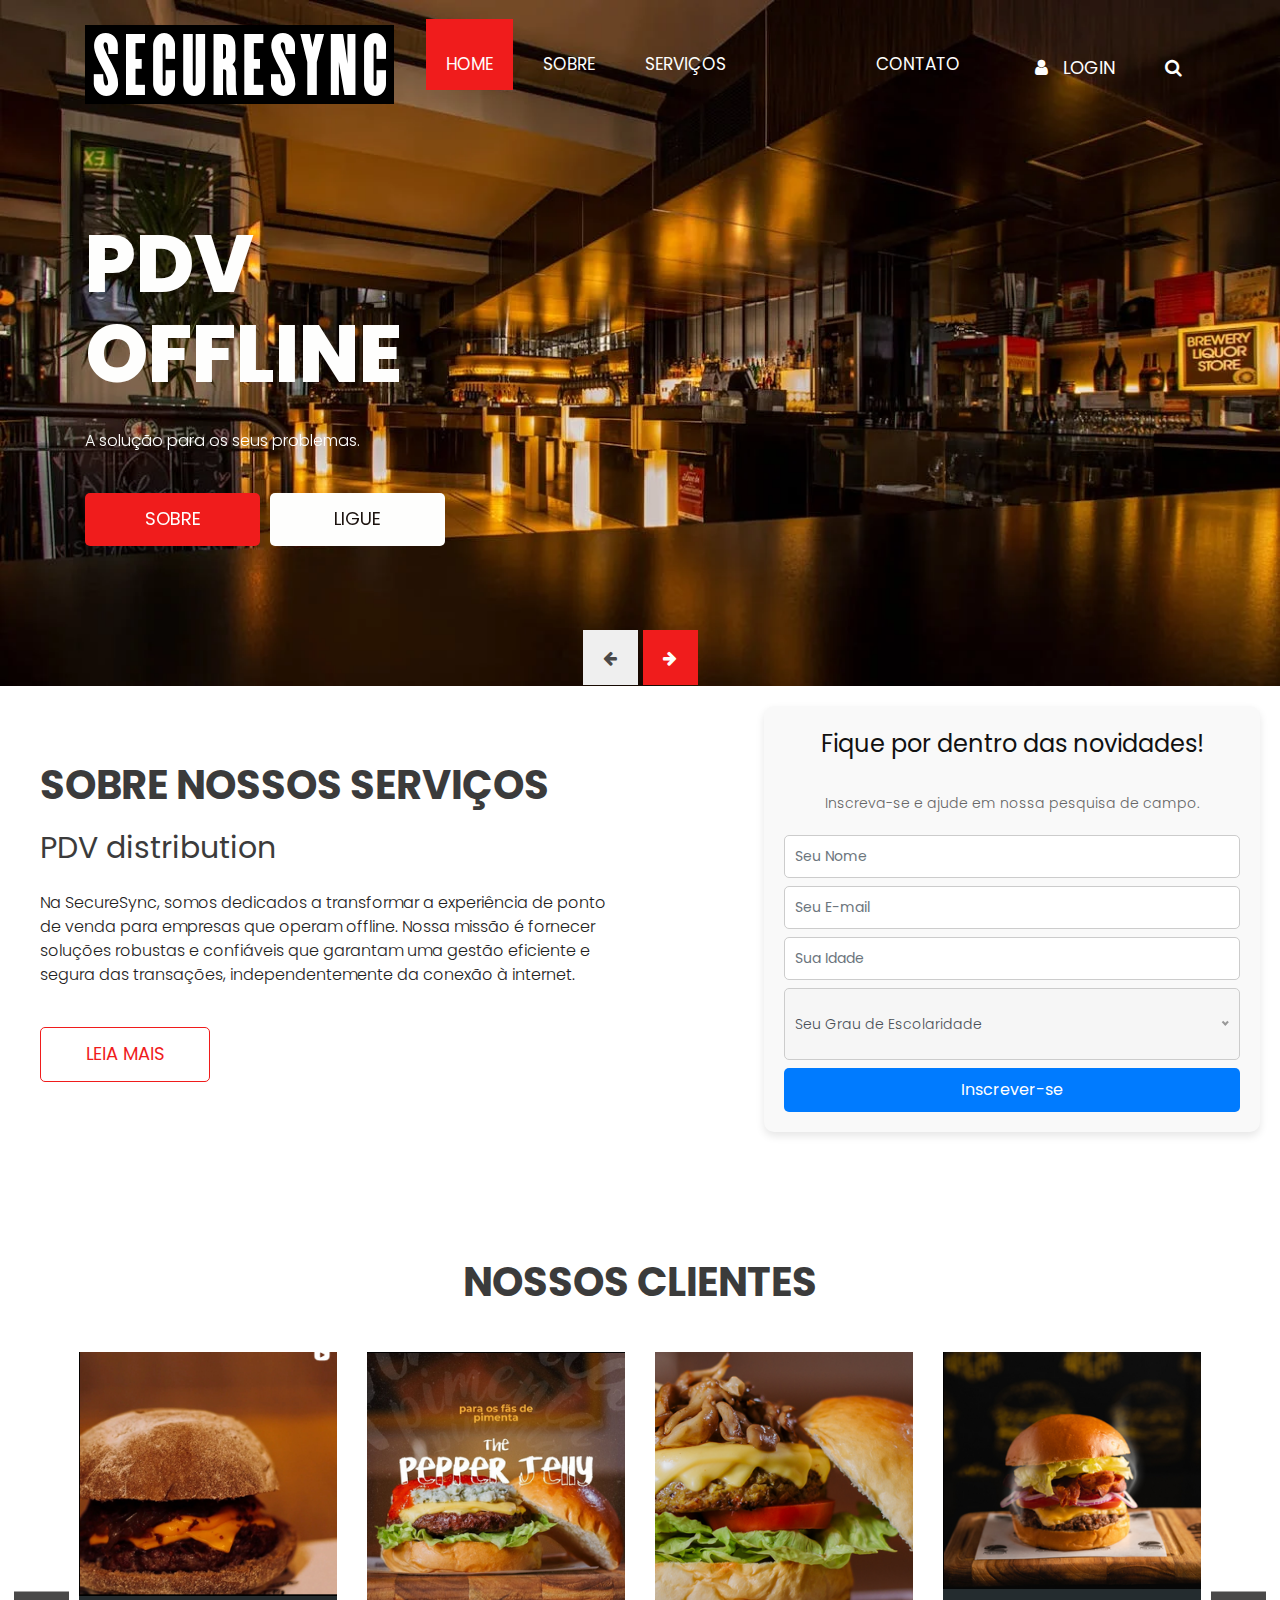
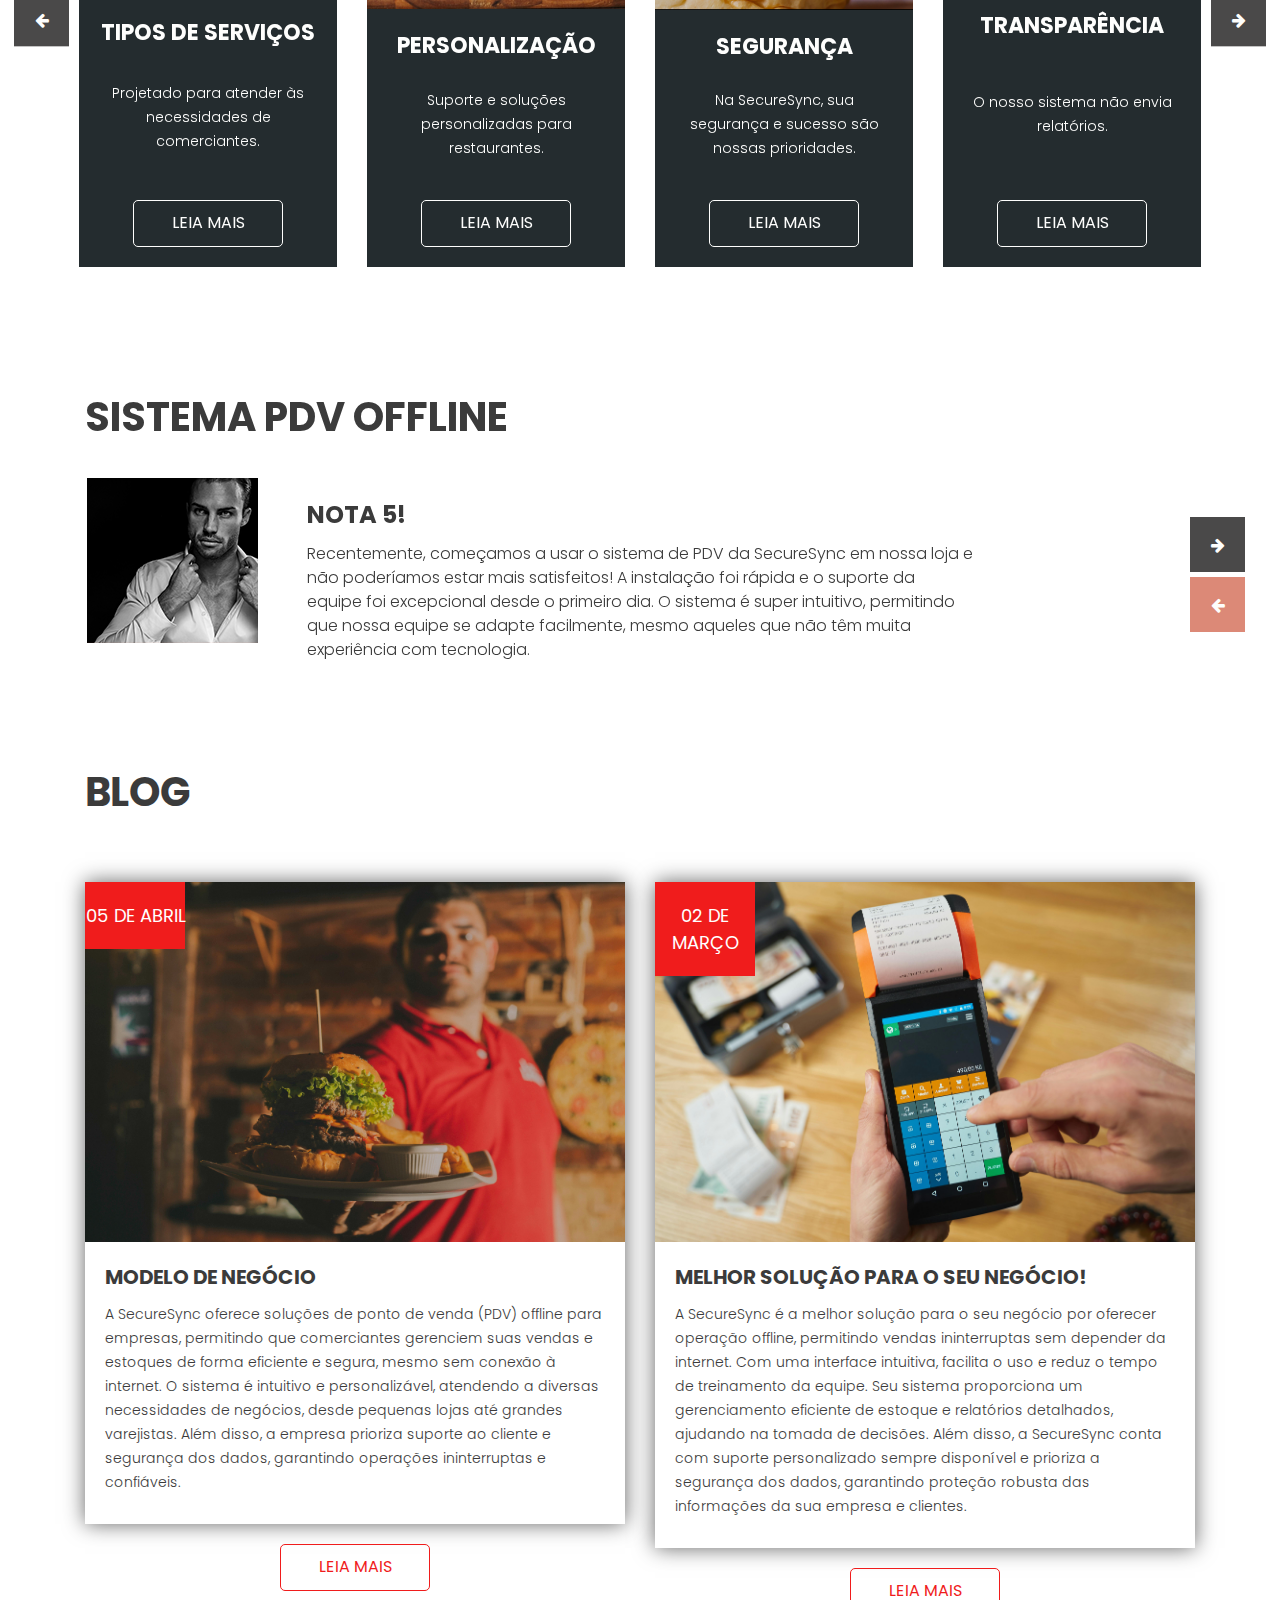
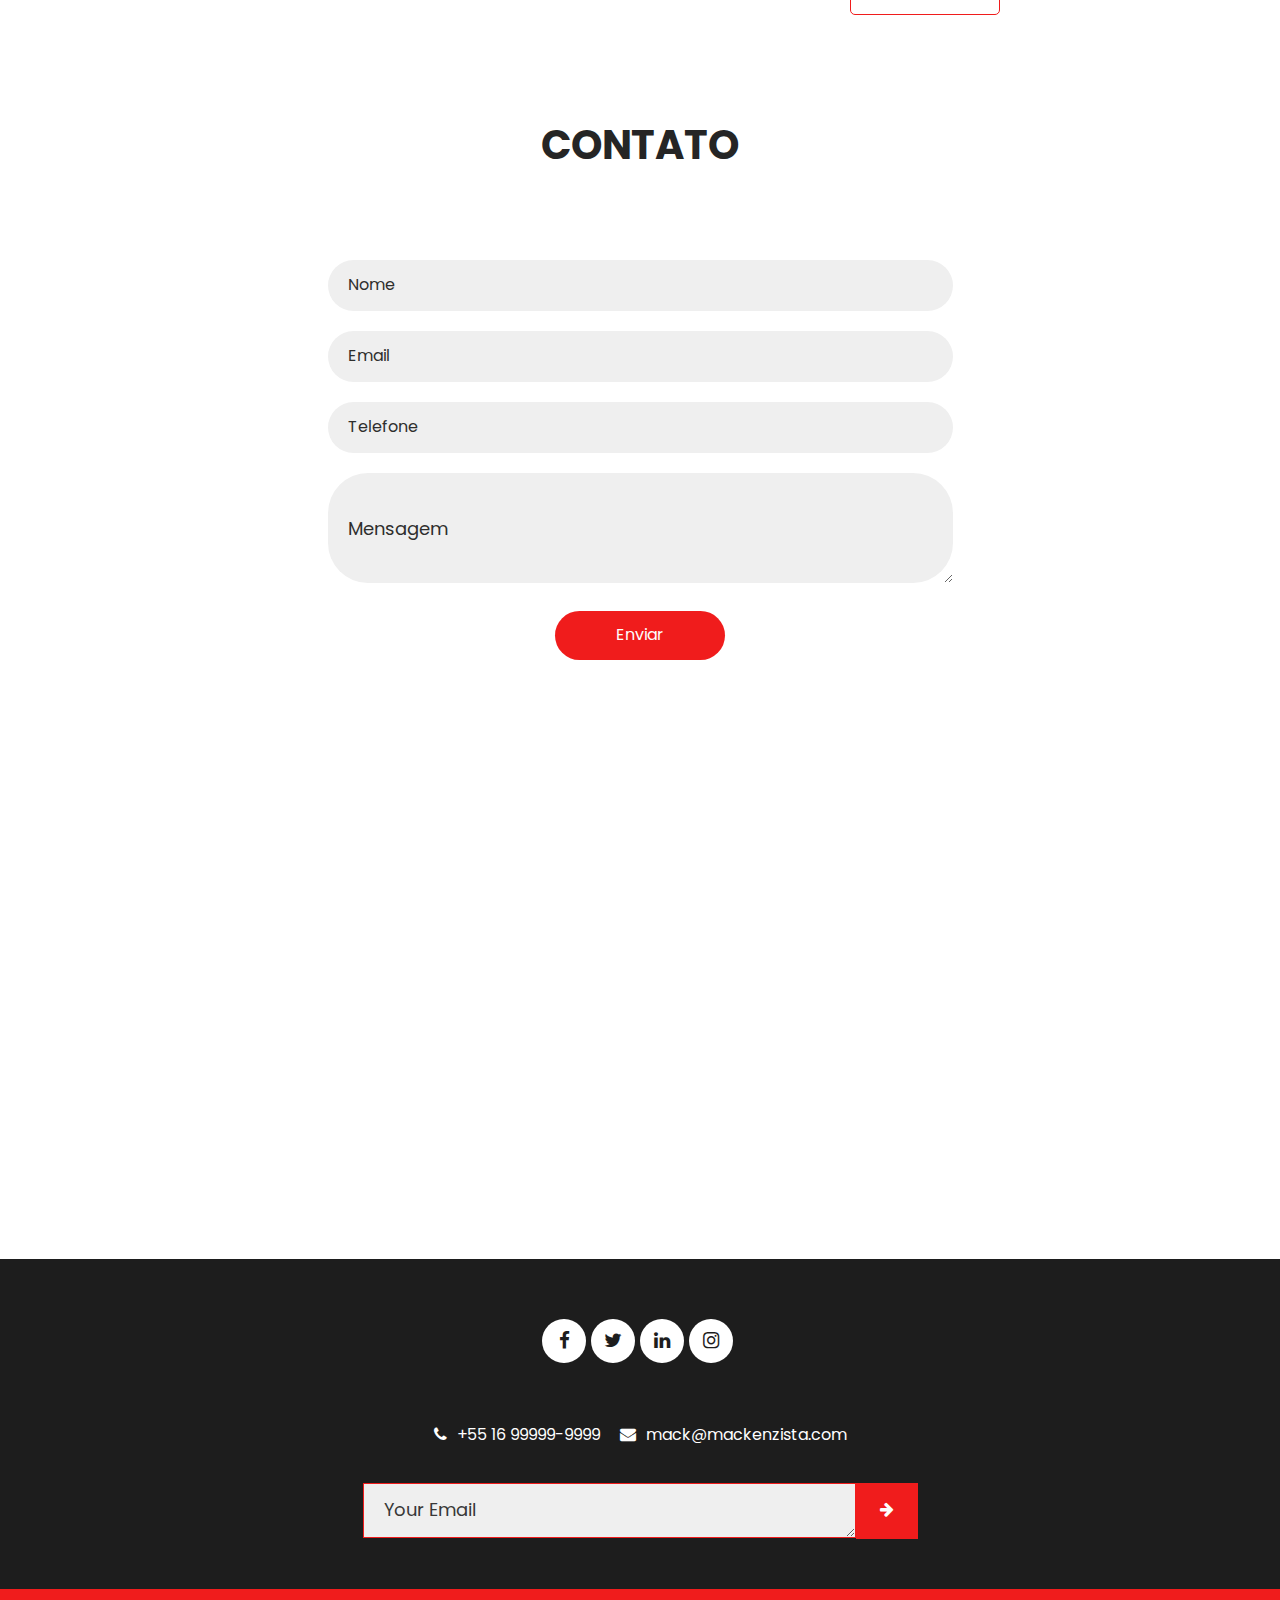
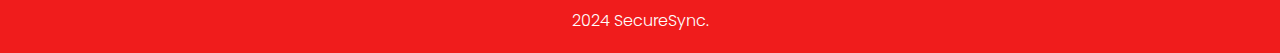
==== commit fa7a2859: "v2.0" ====
--- a/index.html
+++ b/index.html
@@ -130,59 +130,54 @@
       <!-- header section end -->         
       </div>
       
-      <!-- form section start -->
-      <div><div class="lead_capture_section layout_padding">
-         <div class="container">
-            <h2 class="text-center">Fique por dentro das novidades!</h2>
-            <p class="text-center">Inscreva-se e ajude em nossa pesquisa de campo.</p>
-            <form action="https://hooks.zapier.com/hooks/catch/20172269/2dtt31l/" method="POST" onsubmit="handleSubmit(event)" class="text-center">
-               <input type="text" name="nome" placeholder="Seu Nome" required class="form-control mb-2" />
-               <input type="email" name="email" placeholder="Seu E-mail" required class="form-control mb-2" />
-               <input type="number" name="idade" placeholder="Sua Idade" required class="form-control mb-2" />
-               <select name="grau_escolaridade" required class="form-control mb-2">
-                  <option value="" disabled selected>Seu Grau de Escolaridade</option>
-                  <option value="fundamental">Ensino Fundamental</option>
-                  <option value="medio">Ensino Médio</option>
-                  <option value="superior">Ensino Superior</option>
-                  <option value="posgraduacao">Pós-Graduação</option>
-                  <option value="mestrado">Mestrado</option>
-                  <option value="doutorado">Doutorado</option>
-               </select>
-               <button type="submit" class="btn btn-primary">Inscrever-se</button>
-            </form>
-         </div>
-      </div>      
-            
-            <div id="thank-you-message" style="display:none; margin-top: 20px;">
-                <h1>Obrigado por se inscrever!</h1>
-                <p>Você receberá atualizações em seu e-mail.</p>
-            </div>
-      <!-- form section end -->
+
          </div>  
          </div>
       </div>
       </div>
-      <!-- about section start -->
-      <div class="about_section layout_padding">
-         <div class="container">
-            <div class="about_section_2">
-               <div class="row">
-                  <div class="col-md-6"> 
-                     <div class="about_taital_box">
-                        <h1 class="about_taital">Sobre nossos serviços</h1>
-                        <h1 class="about_taital_1">PDV distribution</h1>
-                        <p class=" about_text"> Na SecureSync, somos dedicados a transformar a experiência de ponto de venda para empresas que operam offline. Nossa missão é fornecer soluções robustas e confiáveis que garantam uma gestão eficiente e segura das transações, independentemente da conexão à internet.</p>
-                        <div class="readmore_btn"><a href="#">Leia mais</a></div>
-                     </div>
-                  </div>
-                  <div class="col-md-6"> 
-                     <div class="image_iman"><img src="images/about-img.png" class="about_img"></div>
-                  </div>
-               </div>
-            </div>
-         </div>
-      </div>
-      <!-- about section end -->
+<!-- about and form section start -->
+<div class="about_form_section layout_padding">
+   <div class="container-about-form">
+     <!-- Seção About -->
+     <div class="about_section">
+       <div class="about_taital_box">
+         <h1 class="about_taital">Sobre nossos serviços</h1>
+         <h1 class="about_taital_1">PDV distribution</h1>
+         <p class="about_text">Na SecureSync, somos dedicados a transformar a experiência de ponto de venda para empresas que operam offline. Nossa missão é fornecer soluções robustas e confiáveis que garantam uma gestão eficiente e segura das transações, independentemente da conexão à internet.</p>
+         <div class="readmore_btn">
+           <a href="#">Leia mais</a>
+         </div>
+       </div>
+     </div>
+ 
+     <!-- Seção Formulário -->
+     <div class="lead_capture_section">
+       <h2 class="text-center">Fique por dentro das novidades!</h2>
+       <p class="text-center">Inscreva-se e ajude em nossa pesquisa de campo.</p>
+       <form action="https://hooks.zapier.com/hooks/catch/20172269/2dtt31l/" method="POST" class="text-center">
+         <input type="text" name="nome" placeholder="Seu Nome" required class="form-control mb-2" />
+         <input type="email" name="email" placeholder="Seu E-mail" required class="form-control mb-2" />
+         <input type="number" name="idade" placeholder="Sua Idade" required class="form-control mb-2" />
+         <select name="grau_escolaridade" required class="form-control mb-2">
+           <option value="" disabled selected>Seu Grau de Escolaridade</option>
+           <option value="fundamental">Ensino Fundamental</option>
+           <option value="medio">Ensino Médio</option>
+           <option value="superior">Ensino Superior</option>
+           <option value="posgraduacao">Pós-Graduação</option>
+           <option value="mestrado">Mestrado</option>
+           <option value="doutorado">Doutorado</option>
+         </select>
+         <button type="submit" class="btn btn-primary">Inscrever-se</button>
+       </form>
+     </div>
+   </div>
+ </div>
+ 
+ <div id="thank-you-message" style="display:none; margin-top: 20px;">
+   <h1>Obrigado por se inscrever!</h1>
+   <p>Você receberá atualizações em seu e-mail.</p>
+ </div>
+ <!-- about and form section end --> 
       <!-- coffee section start -->
 <div class="coffee_section layout_padding">
    <div class="container">
--- a/css/style.css
+++ b/css/style.css
@@ -1086,18 +1086,60 @@
     color: #252525;
 }
 
-/* form section star */
-
-.lead_capture_section {
+/* Container para alinhar a seção about e o formulário */
+.container-about-form {
     display: flex;
-    justify-content: center;
-    align-items: center;
-    min-height: 100vh; /* Alterei de 'height' para 'min-height' para evitar problemas de cálculo */
-    padding: 20px; /* Adiciona um pouco de espaçamento para evitar que o formulário fique grudado nas bordas */
-  }
-  
-  .lead_capture_section .container {
-    max-width: 400px;
+    justify-content: space-between; /* Espaçamento entre about e formulário */
+    align-items: center; /* Centraliza verticalmente */
+    gap: 20px; /* Espaço entre os blocos */
+    padding: 20px;
+  }
+  
+  /* Estilos da seção about */
+  .about_section {
+    width: 50%; /* Largura da seção "about" */
+  }
+  
+  .about_taital_box {
+    padding: 20px;
+  }
+  
+  .about_taital {
+    font-size: 40px;
+    color: #3b3b3b;
+    text-transform: uppercase;
+    font-weight: bold;
+  }
+  
+  .about_taital_1 {
+    font-size: 30px;
+    color: #3b3b3b;
+    margin: 10px 0px;
+  }
+  
+  .about_text {
+    font-size: 16px;
+    color: #232222;
+  }
+  
+  .readmore_btn a {
+    display: inline-block;
+    font-size: 18px;
+    color: #f01c1c;
+    border: 1px solid #f01c1c;
+    padding: 10px;
+    border-radius: 5px;
+    text-transform: uppercase;
+  }
+  
+  .readmore_btn a:hover {
+    color: #4a4949;
+    border: 1px solid #4a4949;
+  }
+  
+  /* Estilos da seção do formulário */
+  .lead_capture_section {
+    width: 40%;
     background-color: #f9f9f9;
     padding: 20px;
     border-radius: 10px;
@@ -1124,8 +1166,6 @@
   }
   
   .lead_capture_section select.form-control {
-    -webkit-appearance: none;
-    -moz-appearance: none;
     appearance: none;
     background-color: #fff;
   }
@@ -1145,7 +1185,6 @@
     background-color: #0056b3;
   }
   
-/* form section end */
 
 /* copyright section end */
 
